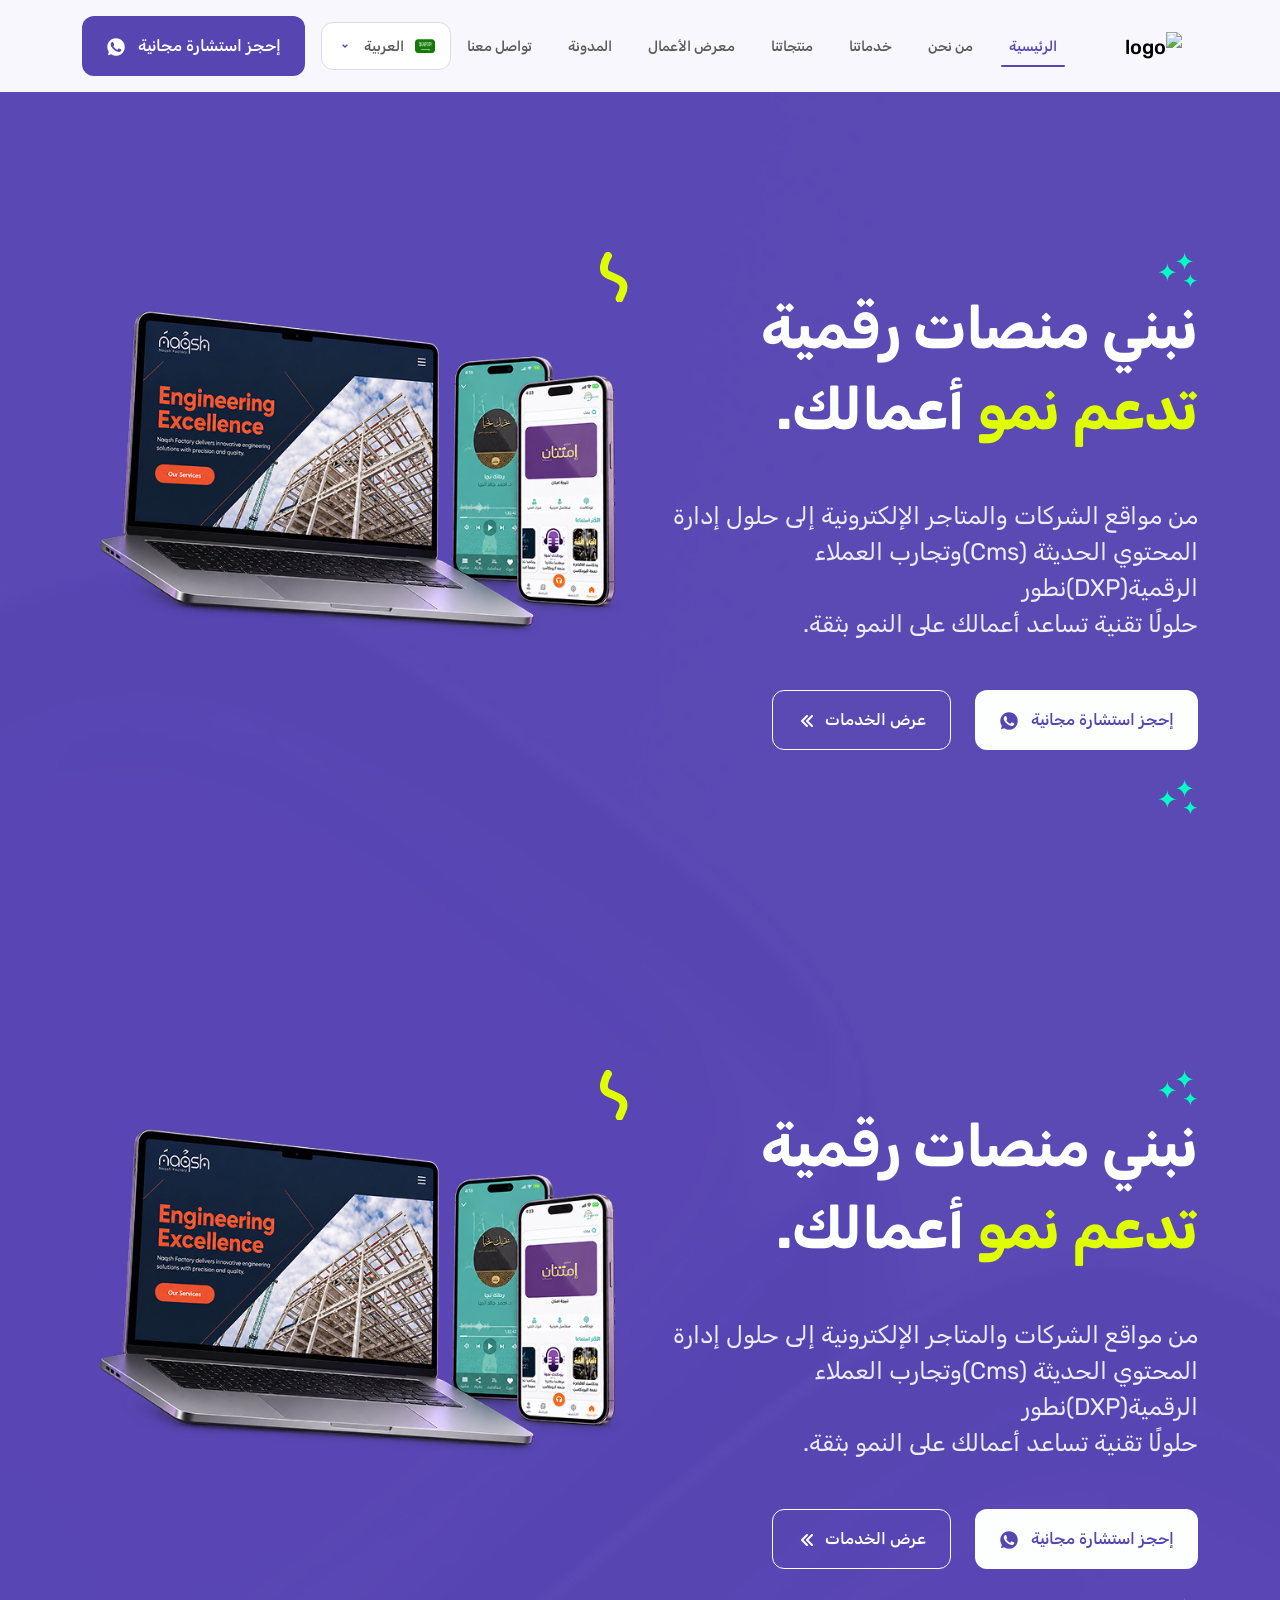
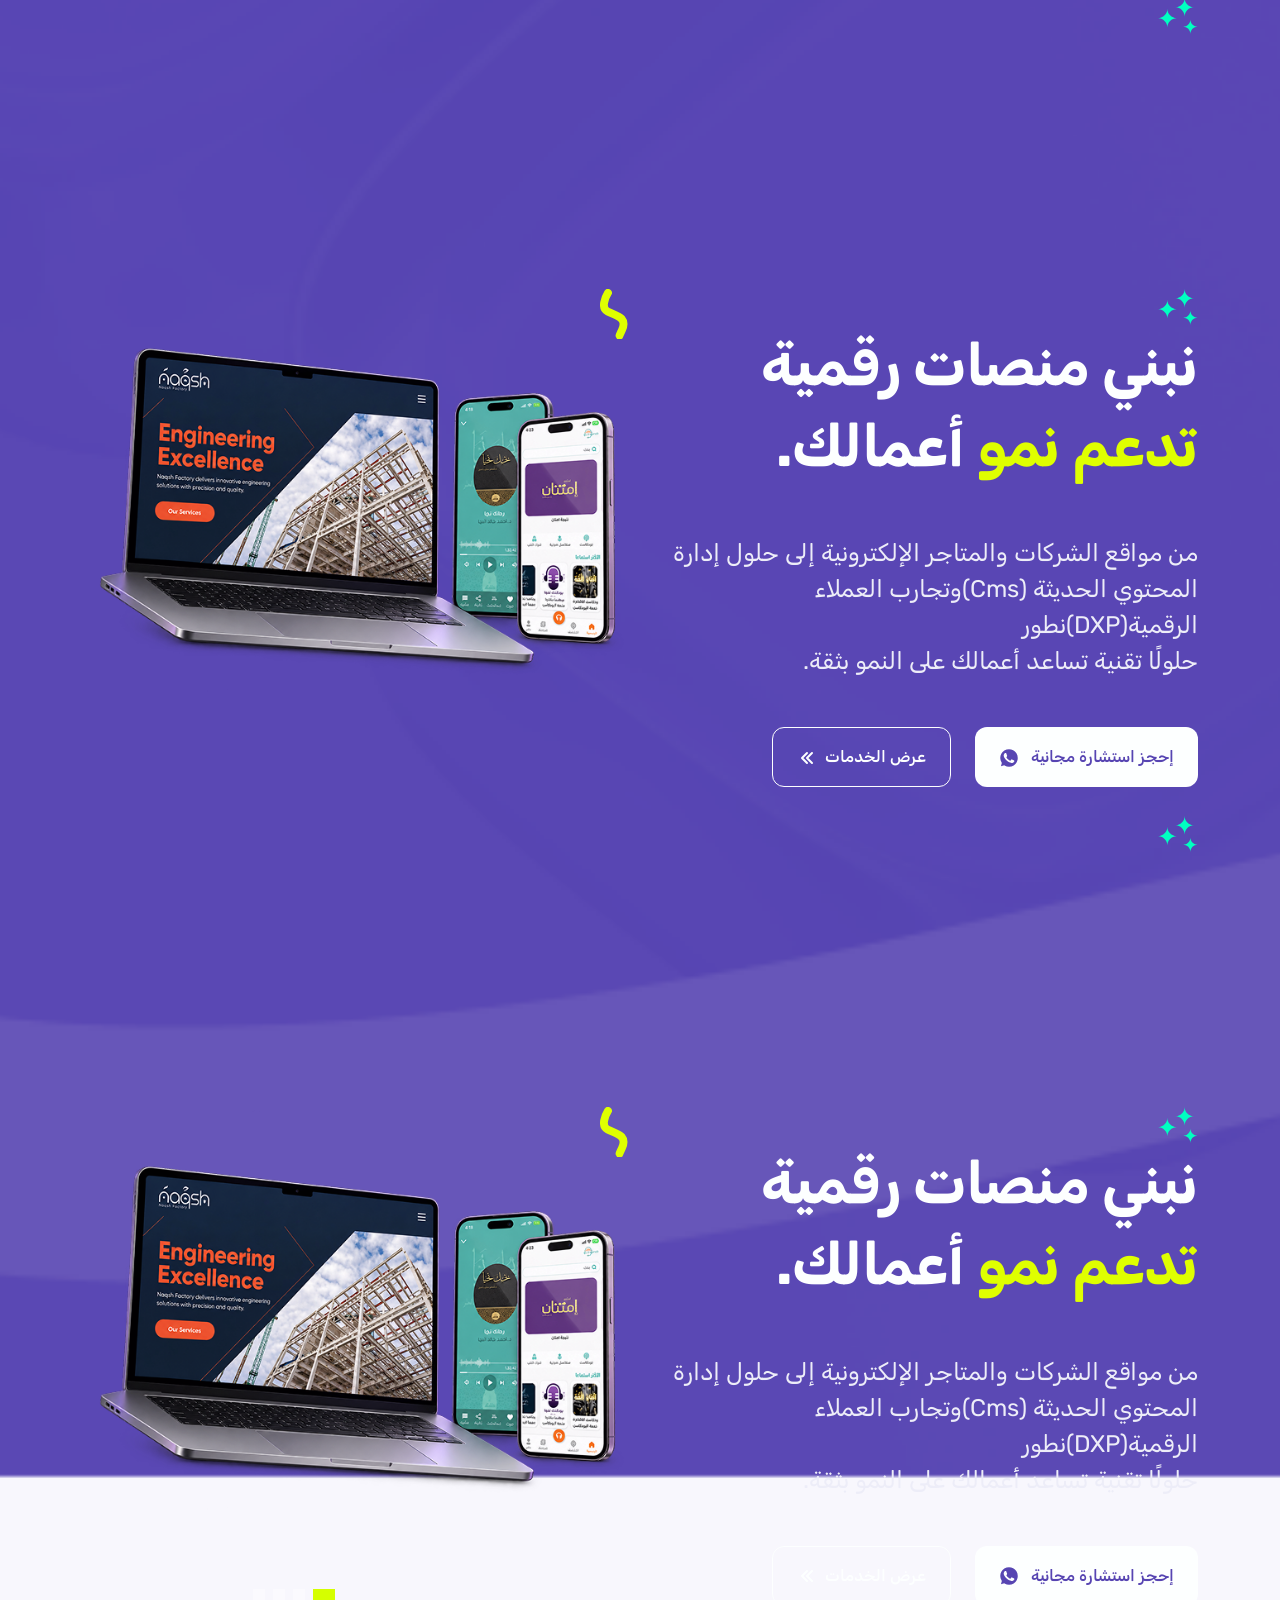
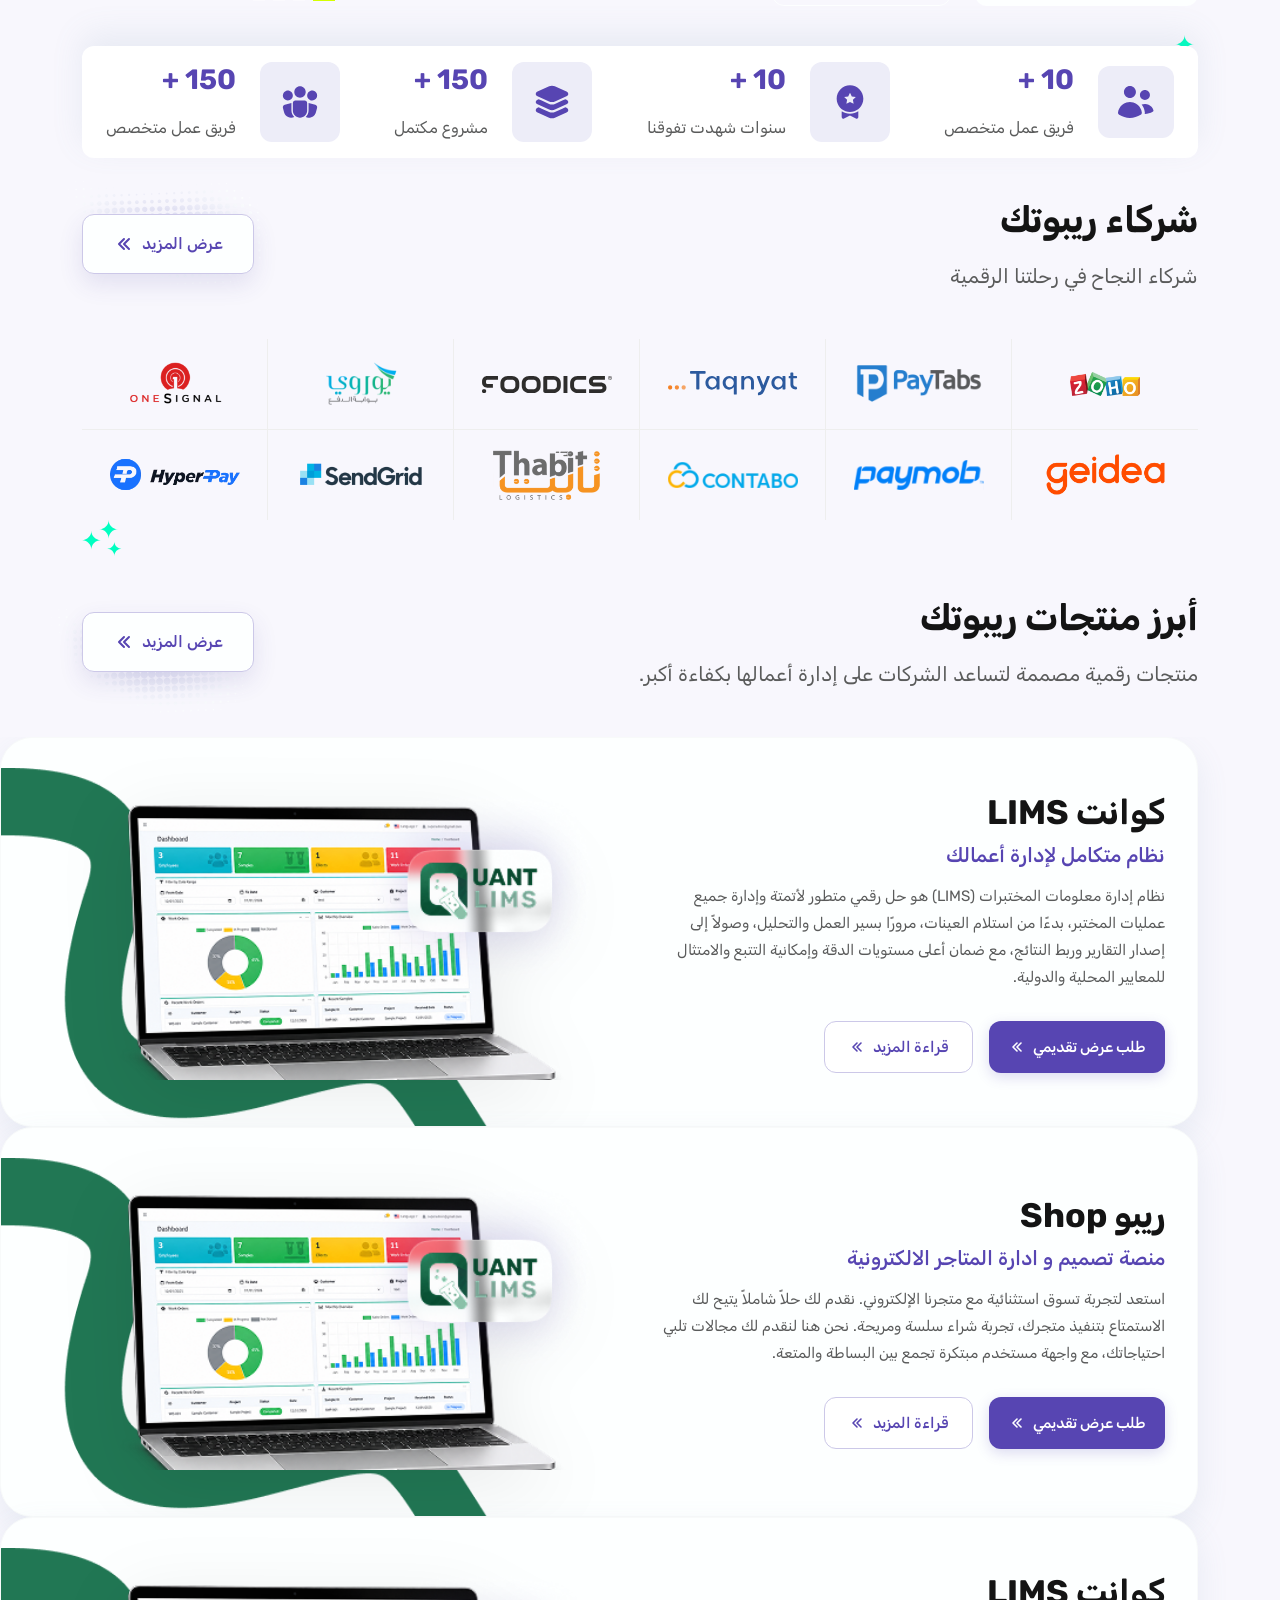
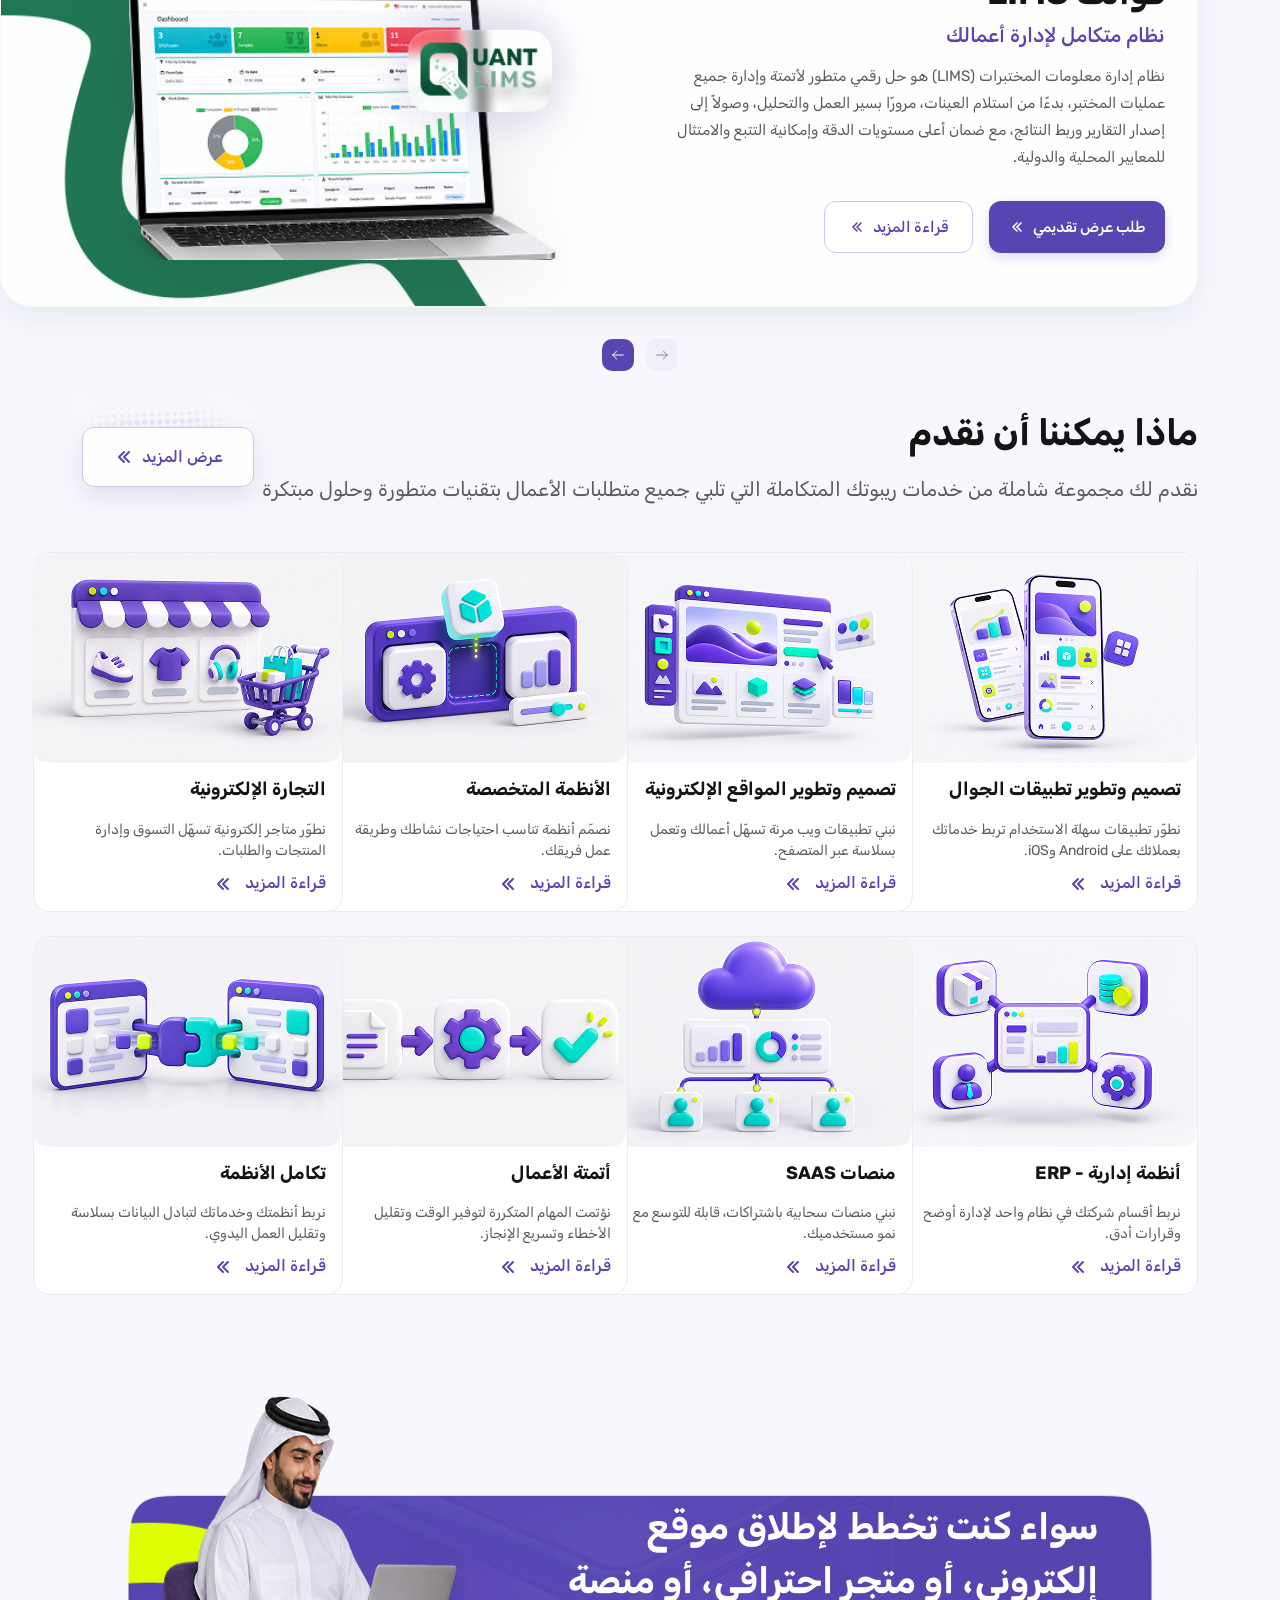
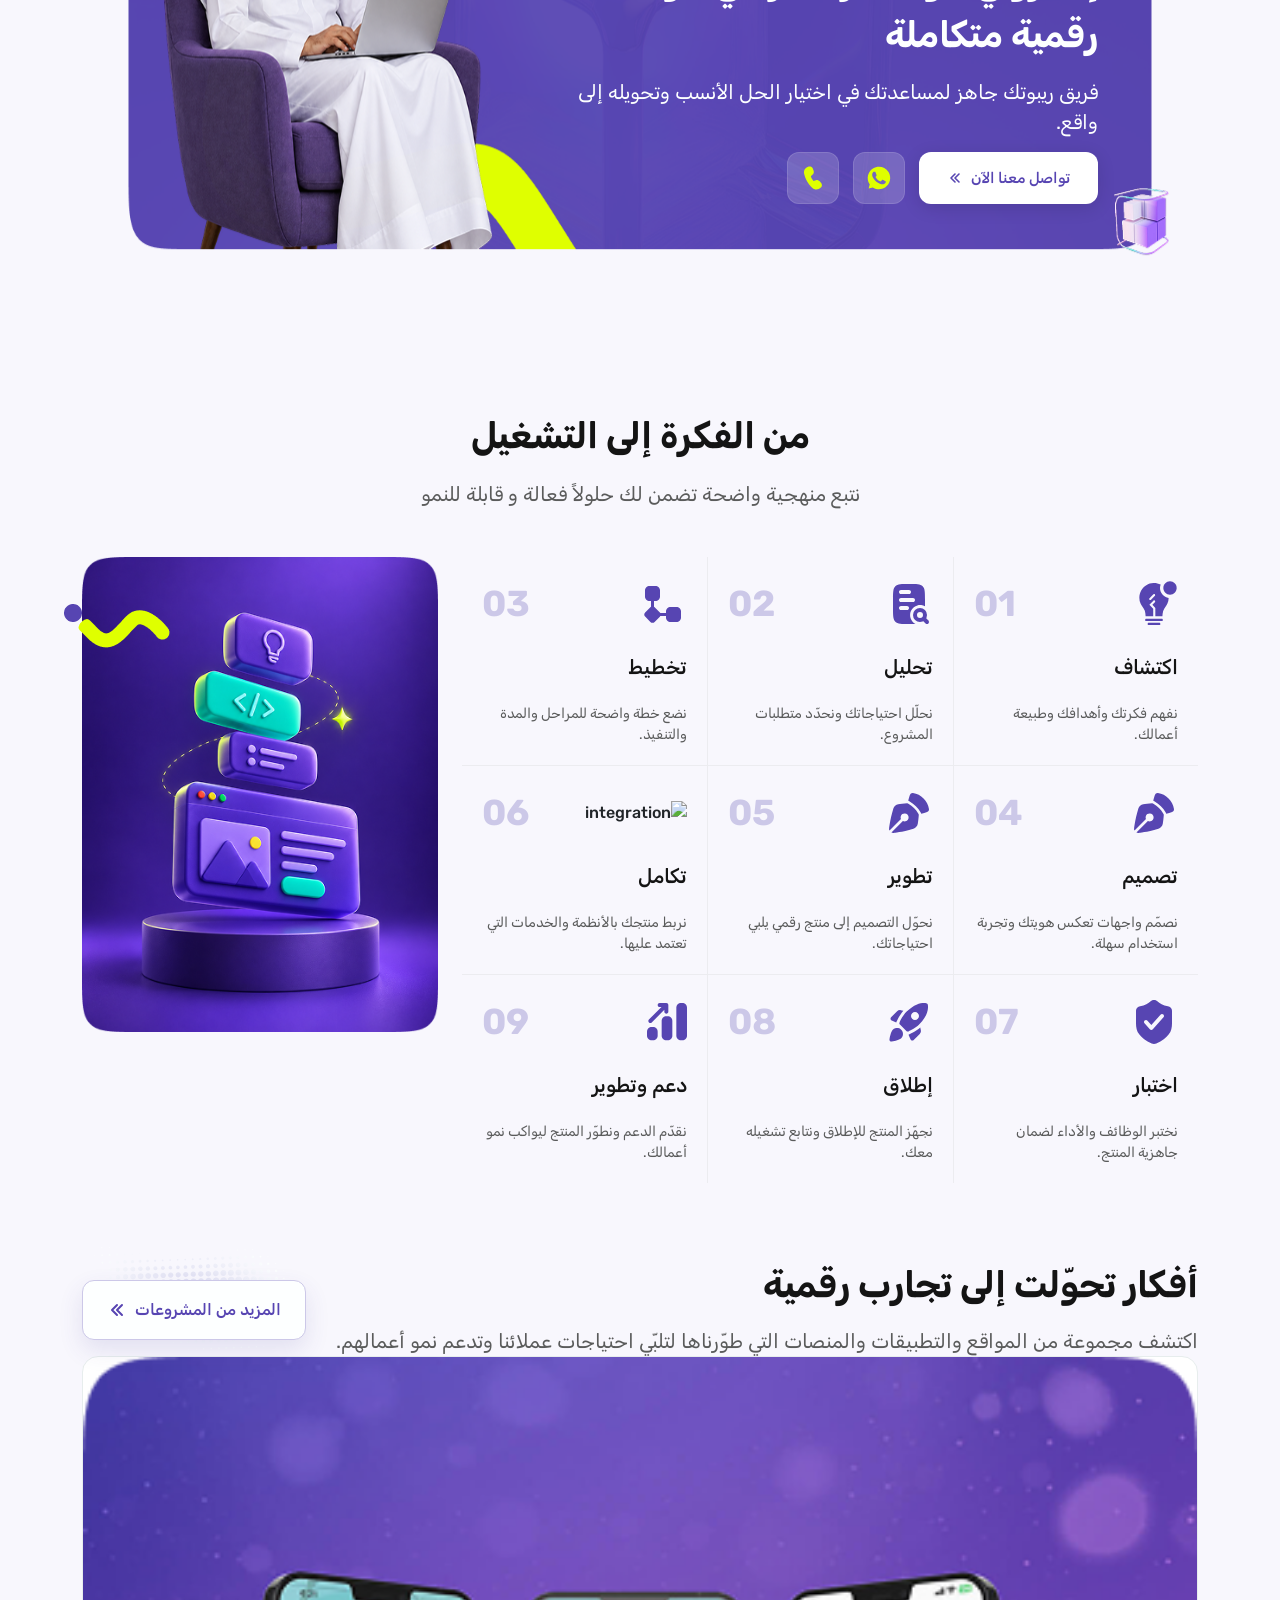
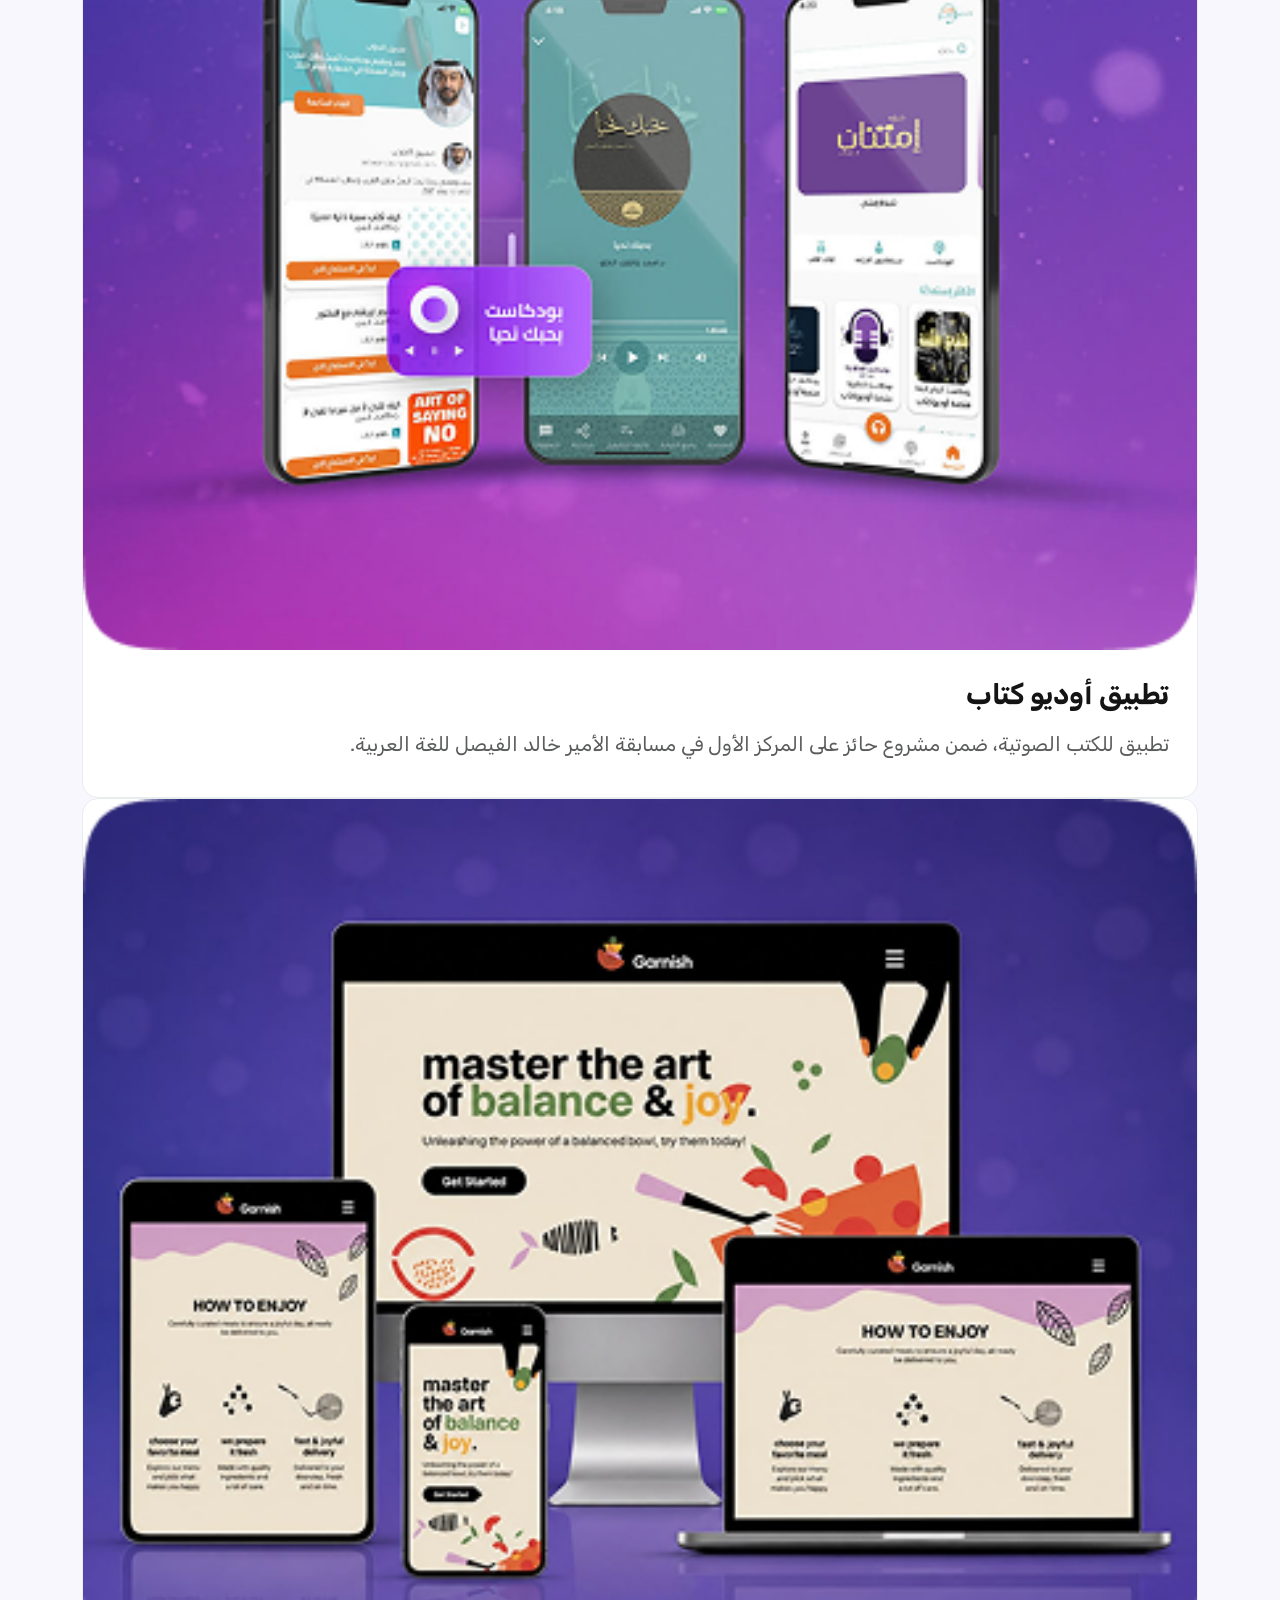
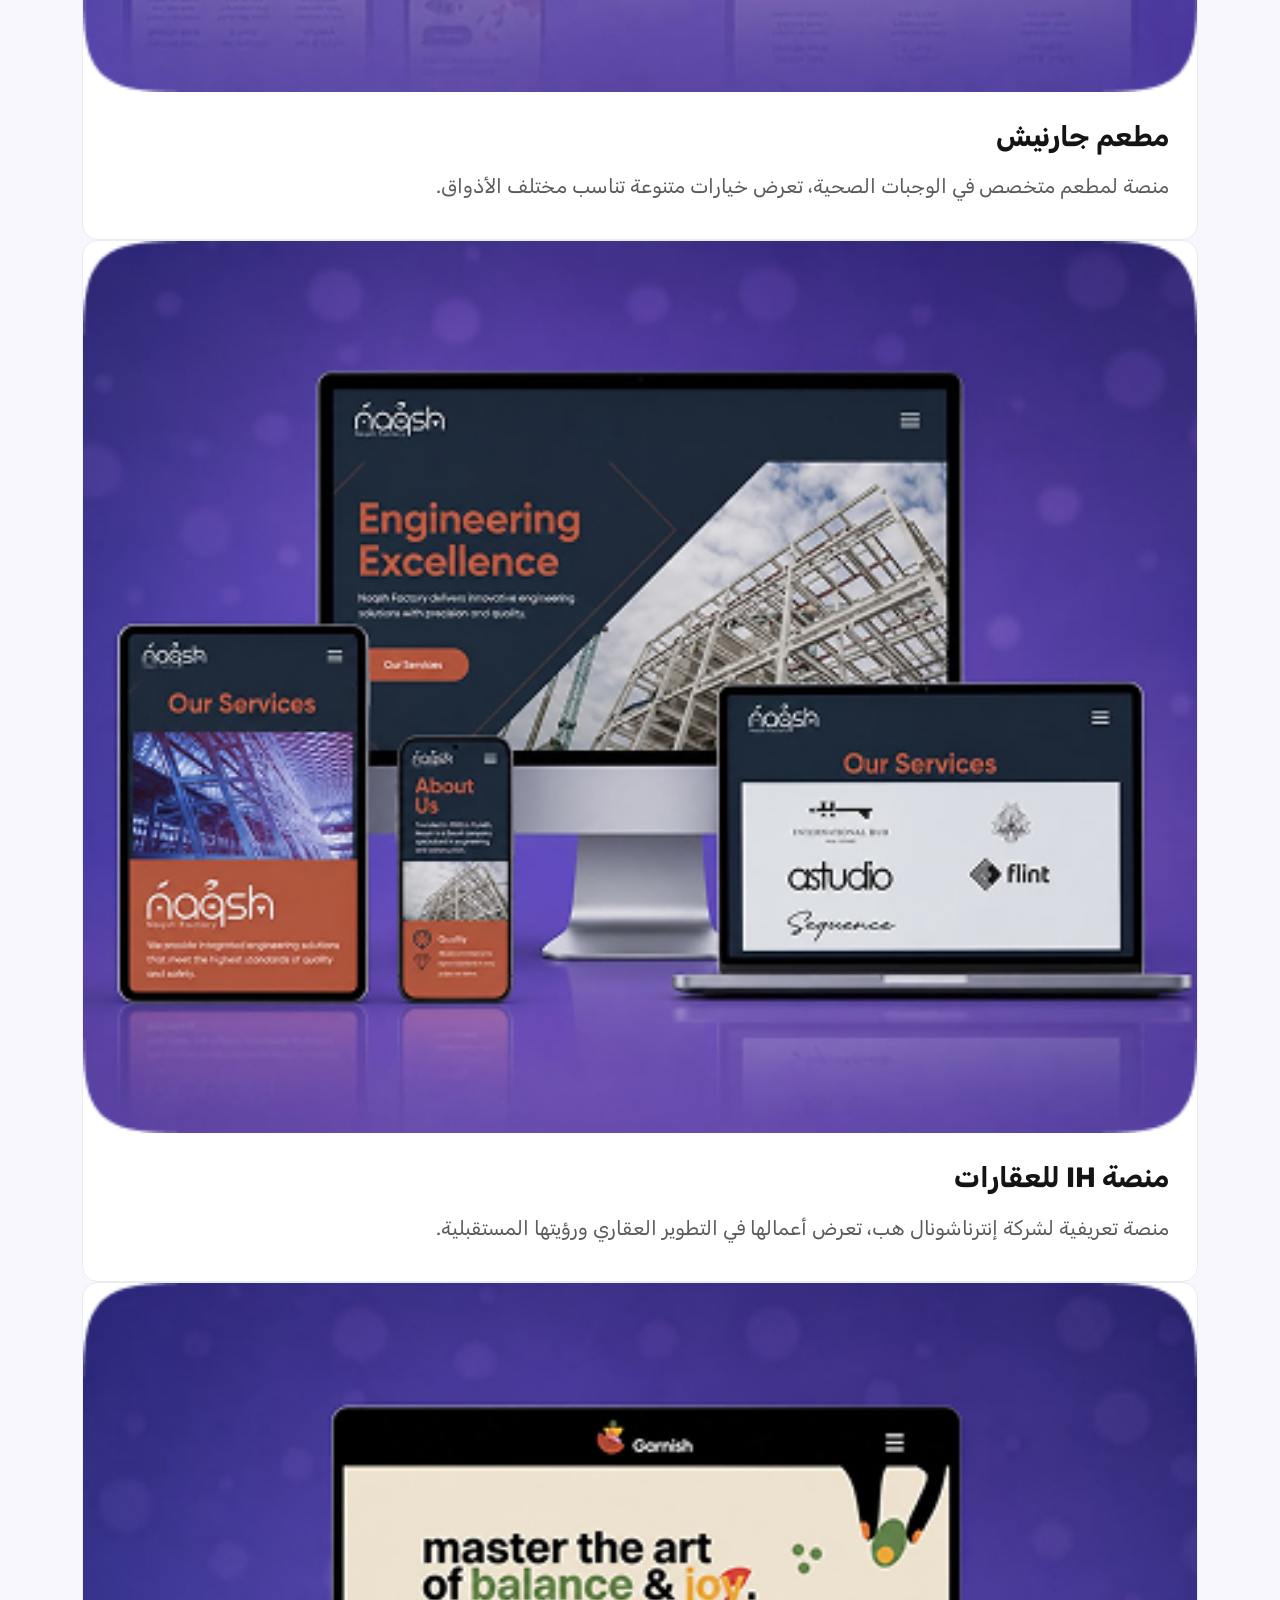
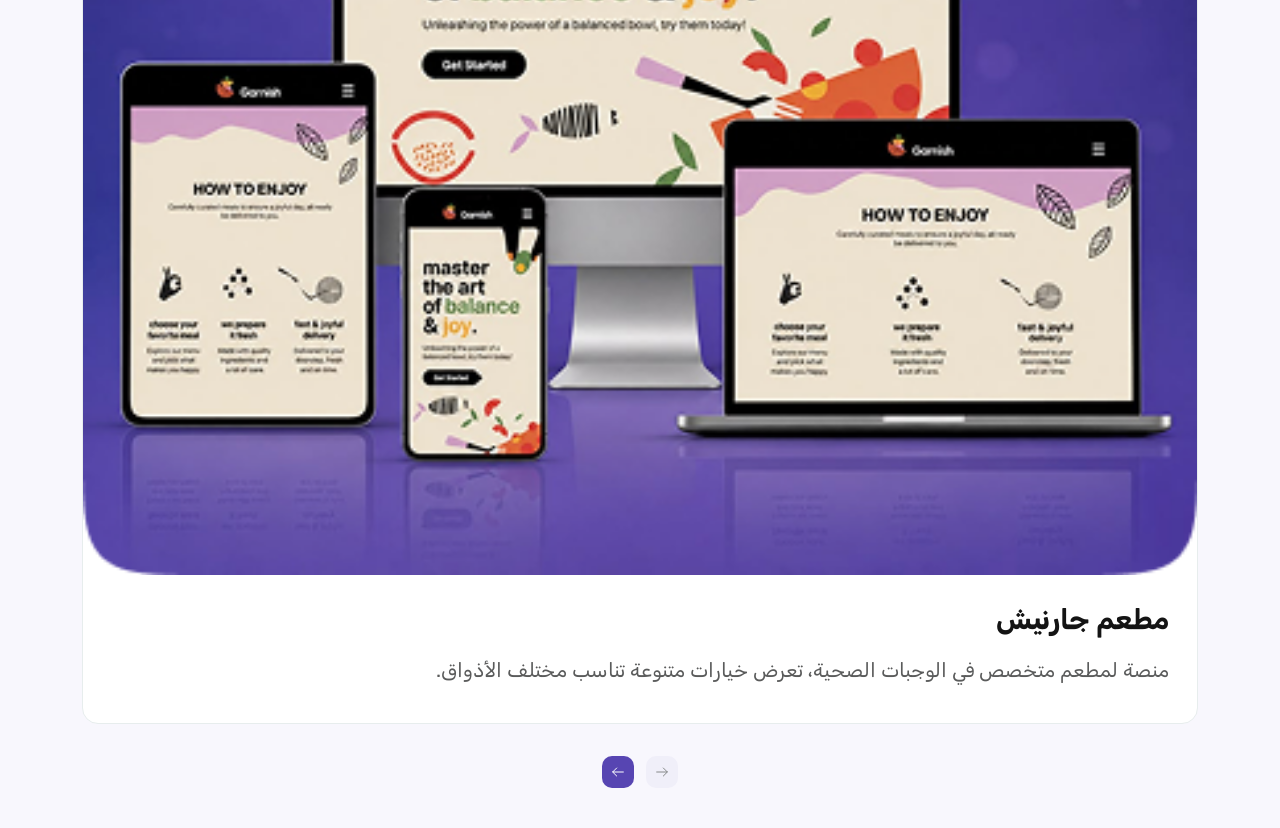
==== index.html @ 35cc84d9 "repo" ====
<!DOCTYPE html>
<html lang="ar">

<head>
    <meta charset="UTF-8">
    <meta name="viewport" content="width=device-width, initial-scale=1.0">
    <link rel="stylesheet" href="css/lib/bootstrap/bootstrap.min.css" />
    <link rel="stylesheet" href="css/lib/owl-carousel/owl.carousel.min.css" />
    <link rel="stylesheet" href="css/lib/owl-carousel/owl.theme.default.min.css" />

    <link rel="stylesheet" href="css/lib/swiper/swiper-bundle.min.css">
    <!-- <link rel="icon" href="img/logo/logo.svg" type="image/x-icon"> -->
    <link rel="stylesheet" href="https://cdnjs.cloudflare.com/ajax/libs/font-awesome/6.5.2/css/all.min.css">
    <link rel="stylesheet" href="css/style.css">
    <title>Repoteq</title>
</head>

<body>
    <!--nav-->
    <nav class="uper-nav navbar navbar-expand-lg py-3" id="upNav">
        <div class="container">
            <a class="navbar-brand" href="#">
                <img src="img/logo/logo1.svg" alt="logo" class="pl-40">
            </a>
            <button class="navbar-toggler" type="button" data-bs-toggle="collapse"
                data-bs-target="#navbarSupportedContent" aria-controls="navbarSupportedContent" aria-expanded="false"
                aria-label="Toggle navigation">
                <span class="navbar-toggler-icon"></span>
            </button>
            <div class="collapse navbar-collapse" id="navbarSupportedContent">
                <ul class="navbar-nav me-auto mb-2 mb-lg-0">
                    <li class="nav-item">
                        <a class="nav-link active fw-medium fs-14 text-secound" aria-current="page"
                            href="#">الرئيسية</a>
                    </li>
                    <li class="nav-item">
                        <a class="nav-link fw-medium fs-14 text-secound" href="#">من نحن</a>
                    </li>
                    <li class="nav-item">
                        <a class="nav-link fw-medium fs-14 text-secound" href="#">خدماتنا</a>
                    </li>
                    <li class="nav-item">
                        <a class="nav-link fw-medium fs-14 text-secound" href="#">منتجاتنا</a>
                    </li>
                    <li class="nav-item">
                        <a class="nav-link fw-medium fs-14 text-secound" href="#">معرض الأعمال</a>
                    </li>
                    <li class="nav-item">
                        <a class="nav-link fw-medium fs-14 text-secound" href="#">المدونة</a>
                    </li>
                    <li class="nav-item">
                        <a class="nav-link fw-medium fs-14 text-secound" href="#">تواصل معنا</a>
                    </li>
                </ul>
                <div class="d-flex g-16 align-items-center">
                    <div class="dropdown language-dropdown hover-primary ">
                        <button class="btn language-btn dropdown-toggle" type="button" data-bs-toggle="dropdown"
                            aria-expanded="false">
                            <img src="img/icon/flag-saudi-arabia.svg" alt="Saudi Arabia" class="language-flag">
                            <span>العربية</span>
                            <img src="img/icon/arrow-drop.svg" alt="Arrow Down" class="language-arrow text-primary">
                        </button>
                        <ul class="dropdown-menu language-menu">
                            <li>
                                <a class="dropdown-item active" href="#">
                                    <img src="img/icon/flag-saudi-arabia.svg" alt="Saudi Arabia" class="language-flag">
                                    العربية
                                </a>
                            </li>
                            <li>
                                <a class="dropdown-item" href="#">
                                    <img src="https://flagcdn.com/w40/gb.png" alt="">
                                    English
                                </a>
                            </li>
                        </ul>
                    </div>
                    <button class="bg-primary text-white py-2 px-4 rounded-12 border-0 h-60" type="submit">إحجز استشارة
                        مجانية <img src="img/icon/formkit_whatsapp.svg" alt="formkit_whatsapp" class="ms-2"></button>
                </div>
            </div>
        </div>
    </nav>
    <!--nav-->
    <!--swiper-->
    <div class="hero">
        <div class="container">
            <swiper-container class="mySwiper" loop="true" autoplay="true" autoplay-delay="3000"
                autoplay-disable-on-interaction="false" speed="800">
                <swiper-slide>
                    <div class="row p-block-160">
                        <div class="col-md-6">
                            <div class="content">
                                <img src="img/icon/stars.svg" alt="star">
                                <h2 class="text-white fs-58 fw-bold lh-140">نبني منصات رقمية <span
                                        class="text-yellow">تدعم
                                        نمو</span>
                                    أعمالك.</h2>
                                <p class="text-purple fs-24 fw-regular lh-150 p-block-48">
                                    من مواقع الشركات والمتاجر الإلكترونية إلى حلول إدارة<br>
                                    المحتوي الحديثة (Cms)وتجارب العملاء الرقمية(DXP)نطور<br>
                                    حلولًا تقنية تساعد أعمالك على النمو بثقة.
                                </p>
                                <div class="d-flex g-24 align-items-center">
                                    <button class="bg-white text-primary py-2 px-4 rounded-12 border-0 h-60"
                                        type="submit">إحجز
                                        استشارة
                                        مجانية <img src="img/icon/whatsapp-blue.svg" alt="formkit_whatsapp"
                                            class="ms-2"></button>
                                    <button class="text-white bg-none py-2 px-4 rounded-12 border-light h-60"
                                        type="submit">عرض
                                        الخدمات<img src="img/icon/double-up.svg" alt="formkit_whatsapp"
                                            class="ms-2"></button>
                                </div>
                                <img src="img/icon/stars.svg" alt="star" class="start-end">
                            </div>
                        </div>
                        <div class="col-md-6">
                            <div class="hero-img">
                                <img src="img/icon/Vector.svg" alt="hero-img" class="hero-vector">
                                <img src="img/landing/naqsh.png" alt="hero-img" class="w-100">
                            </div>
                        </div>
                    </div>
                </swiper-slide>

                <swiper-slide>
                    <div class="row p-block-160">
                        <div class="col-md-6">
                            <div class="content">
                                <img src="img/icon/stars.svg" alt="star">
                                <h2 class="text-white fs-58 fw-bold lh-140">نبني منصات رقمية <span
                                        class="text-yellow">تدعم
                                        نمو</span>
                                    أعمالك.</h2>
                                <p class="text-purple fs-24 fw-regular lh-150 p-block-48">
                                    من مواقع الشركات والمتاجر الإلكترونية إلى حلول إدارة<br>
                                    المحتوي الحديثة (Cms)وتجارب العملاء الرقمية(DXP)نطور<br>
                                    حلولًا تقنية تساعد أعمالك على النمو بثقة.
                                </p>
                                <div class="d-flex g-24 align-items-center">
                                    <button class="bg-white text-primary py-2 px-4 rounded-12 border-0 h-60"
                                        type="submit">إحجز
                                        استشارة
                                        مجانية <img src="img/icon/whatsapp-blue.svg" alt="formkit_whatsapp"
                                            class="ms-2"></button>
                                    <button class="text-white bg-none py-2 px-4 rounded-12 border-light h-60"
                                        type="submit">عرض
                                        الخدمات<img src="img/icon/double-up.svg" alt="formkit_whatsapp"
                                            class="ms-2"></button>
                                </div>
                                <img src="img/icon/stars.svg" alt="star" class="start-end">
                            </div>
                        </div>
                        <div class="col-md-6">
                            <div class="hero-img">
                                <img src="img/icon/Vector.svg" alt="hero-img" class="hero-vector">
                                <img src="img/landing/naqsh.png" alt="hero-img" class="w-100">
                            </div>
                        </div>
                    </div>
                </swiper-slide>

                <swiper-slide>
                    <div class="row p-block-160">
                        <div class="col-md-6">
                            <div class="content">
                                <img src="img/icon/stars.svg" alt="star">
                                <h2 class="text-white fs-58 fw-bold lh-140">نبني منصات رقمية <span
                                        class="text-yellow">تدعم
                                        نمو</span>
                                    أعمالك.</h2>
                                <p class="text-purple fs-24 fw-regular lh-150 p-block-48">
                                    من مواقع الشركات والمتاجر الإلكترونية إلى حلول إدارة<br>
                                    المحتوي الحديثة (Cms)وتجارب العملاء الرقمية(DXP)نطور<br>
                                    حلولًا تقنية تساعد أعمالك على النمو بثقة.
                                </p>
                                <div class="d-flex g-24 align-items-center">
                                    <button class="bg-white text-primary py-2 px-4 rounded-12 border-0 h-60"
                                        type="submit">إحجز
                                        استشارة
                                        مجانية <img src="img/icon/whatsapp-blue.svg" alt="formkit_whatsapp"
                                            class="ms-2"></button>
                                    <button class="text-white bg-none py-2 px-4 rounded-12 border-light h-60"
                                        type="submit">عرض
                                        الخدمات<img src="img/icon/double-up.svg" alt="formkit_whatsapp"
                                            class="ms-2"></button>
                                </div>
                                <img src="img/icon/stars.svg" alt="star" class="start-end">
                            </div>
                        </div>
                        <div class="col-md-6">
                            <div class="hero-img">
                                <img src="img/icon/Vector.svg" alt="hero-img" class="hero-vector">
                                <img src="img/landing/naqsh.png" alt="hero-img" class="w-100">
                            </div>
                        </div>
                    </div>
                </swiper-slide>

                <swiper-slide>
                    <div class="row p-block-160">
                        <div class="col-md-6">
                            <div class="content">
                                <img src="img/icon/stars.svg" alt="star">
                                <h2 class="text-white fs-58 fw-bold lh-140">نبني منصات رقمية <span
                                        class="text-yellow">تدعم
                                        نمو</span>
                                    أعمالك.</h2>
                                <p class="text-purple fs-24 fw-regular lh-150 p-block-48">
                                    من مواقع الشركات والمتاجر الإلكترونية إلى حلول إدارة<br>
                                    المحتوي الحديثة (Cms)وتجارب العملاء الرقمية(DXP)نطور<br>
                                    حلولًا تقنية تساعد أعمالك على النمو بثقة.
                                </p>
                                <div class="d-flex g-24 align-items-center">
                                    <button class="bg-white text-primary py-2 px-4 rounded-12 border-0 h-60"
                                        type="submit">إحجز
                                        استشارة
                                        مجانية <img src="img/icon/whatsapp-blue.svg" alt="formkit_whatsapp"
                                            class="ms-2"></button>
                                    <button class="text-white bg-none py-2 px-4 rounded-12 border-light h-60"
                                        type="submit">عرض
                                        الخدمات<img src="img/icon/double-up.svg" alt="formkit_whatsapp"
                                            class="ms-2"></button>
                                </div>
                                <img src="img/icon/stars.svg" alt="star" class="start-end">
                            </div>
                        </div>
                        <div class="col-md-6">
                            <div class="hero-img">
                                <img src="img/icon/Vector.svg" alt="hero-img" class="hero-vector">
                                <img src="img/landing/naqsh.png" alt="hero-img" class="w-100">
                            </div>
                        </div>
                    </div>
                </swiper-slide>


            </swiper-container>

            <!-- Single global pagination — synced via JS -->
            <div class="hero-pagination" id="heroPagination">
                <span class="hero-dot active" data-index="0"></span>
                <span class="hero-dot" data-index="1"></span>
                <span class="hero-dot" data-index="2"></span>
                <span class="hero-dot" data-index="3"></span>
            </div>

        </div>
    </div>
    <!--swiper-->
    <!--Work-->
    <div class="container">
        <div class="work d-flex align-items-center justify-content-between">
            <div class="d-flex g-24 align-items-center">
                <div class="image bg-purple d-flex text-aliggn-center justify-content-center rounded-12 p-20">
                    <img src="img/icon/user.svg" alt="user">
                </div>
                <div class="stats-card d-flex flex-column g-20">
                    <h2 class="fs-28 fw-bold text-primary">10 +</h2>
                    <p class="fs-16 fw-regular text-secound">فريق عمل متخصص</p>
                </div>
            </div>

            <div class="stats-card d-flex g-24 align-items-center">
                <div class="image bg-purple d-flex text-aliggn-center justify-content-center rounded-12 p-20">
                    <img src="img/icon/trophie.svg" alt="trophie">
                </div>
                <div class="d-flex flex-column g-20">
                    <h2 class="fs-28 fw-bold text-primary">10 +</h2>
                    <p class="fs-16 fw-regular text-secound">سنوات شهدت تفوقنا</p>
                </div>
            </div>

            <div class="stats-card d-flex g-24 align-items-center">
                <div class="image bg-purple d-flex text-aliggn-center justify-content-center rounded-12 p-20">
                    <img src="img/icon/projects.svg" alt="project">
                </div>
                <div class="d-flex flex-column g-20">
                    <h2 class="fs-28 fw-bold text-primary">150 +</h2>
                    <p class="fs-16 fw-regular text-secound">مشروع مكتمل</p>
                </div>
            </div>

            <div class="stats-card d-flex g-24 align-items-center">
                <div class="image bg-purple d-flex text-aliggn-center justify-content-center rounded-12 p-20">
                    <img src="img/icon/users.svg" alt="project">
                </div>
                <div class="d-flex flex-column g-20">
                    <h2 class="fs-28 fw-bold text-primary">150 +</h2>
                    <p class="fs-16 fw-regular text-secound">فريق عمل متخصص</p>
                </div>
            </div>
        </div>
    </div>
    <!--Work-->
    <!--partners-->
    <div class="partners p-block-80">
        <div class="container">
            <div class="d-flex align-items-center justify-content-between">
                <div class="d-flex flex-column g-20">
                    <h2 class="fw-bold fs-36 text-black"> شركاء ريبوتك</h2>
                    <p class="fw-regular fs-20 text-secound"> شركاء النجاح في رحلتنا الرقمية</p>
                </div>
                <div class="show d-flex flex-column align-items-center">
                    <img src="img/icon/show.svg" alt="" class="show-bg">
                    <button class="show-btn text-primary bg-white py-2 px-4 rounded-12 border-blue h-60" type="submit">
                        عرض المزيد
                        <img src="img/icon/double-up-blue.svg" alt="" class="ms-2">
                    </button>
                </div>
            </div>
            <section class="partners-section pt-48">
                <div class="partners-grid">

                    <div class="partner-item ">
                        <a href="#">
                            <img src="img/partners/zoho.svg" alt="zoho">
                        </a>
                    </div>

                    <div class="partner-item">
                        <a href="#">
                            <img src="img/partners/paytaps.svg" alt="paytabs">
                        </a>
                    </div>

                    <div class="partner-item">
                        <a href="#">
                            <img src="img/partners/taqnyat.svg" alt="taqnyat">
                        </a>
                    </div>

                    <div class="partner-item">
                        <a href="#">
                            <img src="img/partners/foodics.svg" alt="foodics">
                        </a>
                    </div>

                    <div class="partner-item">
                        <a href="#">
                            <img src="img/partners/urway.svg" alt="urway">
                        </a>
                    </div>
                    <div class="partner-item">
                        <a href="#">
                            <img src="img/partners/oneSignal.svg" alt="oneSignal">
                        </a>
                    </div>
                    <div class="partner-item">
                        <a href="#">
                            <img src="img/partners/geidea.svg" alt="geidea">
                        </a>
                    </div>
                    <div class="partner-item">
                        <a href="#">
                            <img src="img/partners/paymob.svg" alt="paymob">
                        </a>
                    </div>
                    <div class="partner-item">
                        <a href="#">
                            <img src="img/partners/contabo.svg" alt="contabo">
                        </a>
                    </div>
                    <div class="partner-item">
                        <a href="#">
                            <img src="img/partners/thabit.svg" alt="thabit">
                        </a>
                    </div>
                    <div class="partner-item">
                        <a href="#">
                            <img src="img/partners/sendgrid.svg" alt="sendgrid">
                        </a>
                    </div>
                    <div class="partner-item">
                        <a href="#">
                            <img src="img/partners/hyperpay.svg" alt="hyperpay">
                        </a>
                    </div>

                </div>
            </section>
            <div class="stars d-flex justify-content-end">
                <img src="img/icon/stars.svg" alt="stars">
            </div>
        </div>
    </div>
    <!--partners-->
    <!--products-->
    <div class="product pb-48">
        <div class="container">
            <div class="d-flex align-items-center justify-content-between">
                <div class="d-flex flex-column g-20">
                    <h2 class="fw-bold fs-36 text-black">أبرز منتجات ريبوتك</h2>
                    <p class="fw-regular fs-20 text-secound"> منتجات رقمية مصممة لتساعد الشركات على إدارة أعمالها بكفاءة
                        أكبر.</p>
                </div>
                <div class="show d-flex flex-column align-items-center">
                    <img src="img/icon/show.svg" alt="" class="show-img">
                    <button class="show-btn text-primary bg-white py-2 px-4 rounded-12 border-blue h-60" type="submit">
                        عرض المزيد
                        <img src="img/icon/double-up-blue.svg" alt="" class="ms-2">
                    </button>
                </div>
            </div>
        </div>
       </div>
       <!-- Product Slider Wrapper: Container on right only, full bleed to the left edge -->
       <div class="product-slider-wrapper">
        <swiper-container id="productSwiper" class="productSwiper" slides-per-view="1.25" space-between="24" loop="true" autoplay="true" speed="800">
            <!-- Slide 1: كوانت LIMS -->
            <swiper-slide>
                <div class="product-slide-card">
                    <!-- Background Wave Graphic -->
                    <img src="img/landing/quant-bg.png" alt="" class="product-wave-bg" aria-hidden="true">
                    
                    <div class="row align-items-center position-relative w-100 g-4 g-lg-5" style="z-index: 2;">
                        <!-- Text Column (Right side in RTL) -->
                        <div class="col-lg-6 col-md-6">
                            <div class="product-content">
                                <h3 class="product-title">كوانت LIMS</h3>
                                <h4 class="product-subtitle">نظام متكامل لإدارة أعمالك</h4>
                                <p class="product-desc">
                                    نظام إدارة معلومات المختبرات (LIMS) هو حل رقمي متطور لأتمتة وإدارة جميع عمليات المختبر، بدءًا من استلام العينات، مرورًا بسير العمل والتحليل، وصولاً إلى إصدار التقارير وربط النتائج، مع ضمان أعلى مستويات الدقة وإمكانية التتبع والامتثال للمعايير المحلية والدولية.
                                </p>
                                <div class="product-actions">
                                    <button class="btn btn-product-primary" type="button">
                                        <span>طلب عرض تقديمي</span>
                                        <img src="img/icon/double-up.svg" alt="" class="btn-arrow-icon">
                                    </button>
                                    <button class="btn btn-product-secondary" type="button">
                                        <span>قراءة المزيد</span>
                                        <img src="img/icon/double-up-blue.svg" alt="" class="btn-arrow-icon">
                                    </button>
                                </div>
                            </div>
                        </div>

                        <!-- Media Column (Left side in RTL) -->
                        <div class="col-lg-6 col-md-6">
                            <div class="product-media">
                                <img src="img/landing/quant.png" alt="كوانت LIMS" class="product-laptop-img img-fluid">
                            </div>
                        </div>
                    </div>
                </div>
            </swiper-slide>

            <!-- Slide 2: ريبو Shop (from user design) -->
            <swiper-slide>
                <div class="product-slide-card">
                    <!-- Background Wave Graphic -->
                    <img src="img/landing/quant-bg.png" alt="" class="product-wave-bg" aria-hidden="true">
                    
                    <div class="row align-items-center position-relative w-100 g-4 g-lg-5" style="z-index: 2;">
                        <!-- Text Column (Right side in RTL) -->
                        <div class="col-lg-6 col-md-6">
                            <div class="product-content">
                                <h3 class="product-title">ريبو Shop</h3>
                                <h4 class="product-subtitle">منصة تصميم و ادارة المتاجر الالكترونية</h4>
                                <p class="product-desc">
                                    استعد لتجربة تسوق استثنائية مع متجرنا الإلكتروني. نقدم لك حلاً شاملاً يتيح لك الاستمتاع بتنفيذ متجرك، تجربة شراء سلسة ومريحة. نحن هنا لنقدم لك مجالات تلبي احتياجاتك، مع واجهة مستخدم مبتكرة تجمع بين البساطة والمتعة.
                                </p>
                                <div class="product-actions">
                                    <button class="btn btn-product-primary" type="button">
                                        <span>طلب عرض تقديمي</span>
                                        <img src="img/icon/double-up.svg" alt="" class="btn-arrow-icon">
                                    </button>
                                    <button class="btn btn-product-secondary" type="button">
                                        <span>قراءة المزيد</span>
                                        <img src="img/icon/double-up-blue.svg" alt="" class="btn-arrow-icon">
                                    </button>
                                </div>
                            </div>
                        </div>

                        <!-- Media Column (Left side in RTL) -->
                        <div class="col-lg-6 col-md-6">
                            <div class="product-media">
                                <img src="img/landing/quant.png" alt="ريبو Shop" class="product-laptop-img img-fluid">
                            </div>
                        </div>
                    </div>
                </div>
            </swiper-slide>

            <!-- Slide 3 -->
            <swiper-slide>
                <div class="product-slide-card">
                    <!-- Background Wave Graphic -->
                    <img src="img/landing/quant-bg.png" alt="" class="product-wave-bg" aria-hidden="true">
                    
                    <div class="row align-items-center position-relative w-100 g-4 g-lg-5" style="z-index: 2;">
                        <!-- Text Column (Right side in RTL) -->
                        <div class="col-lg-6 col-md-6">
                            <div class="product-content">
                                <h3 class="product-title">كوانت LIMS</h3>
                                <h4 class="product-subtitle">نظام متكامل لإدارة أعمالك</h4>
                                <p class="product-desc">
                                    نظام إدارة معلومات المختبرات (LIMS) هو حل رقمي متطور لأتمتة وإدارة جميع عمليات المختبر، بدءًا من استلام العينات، مرورًا بسير العمل والتحليل، وصولاً إلى إصدار التقارير وربط النتائج، مع ضمان أعلى مستويات الدقة وإمكانية التتبع والامتثال للمعايير المحلية والدولية.
                                </p>
                                <div class="product-actions">
                                    <button class="btn btn-product-primary" type="button">
                                        <span>طلب عرض تقديمي</span>
                                        <img src="img/icon/double-up.svg" alt="" class="btn-arrow-icon">
                                    </button>
                                    <button class="btn btn-product-secondary" type="button">
                                        <span>قراءة المزيد</span>
                                        <img src="img/icon/double-up-blue.svg" alt="" class="btn-arrow-icon">
                                    </button>
                                </div>
                            </div>
                        </div>

                        <!-- Media Column (Left side in RTL) -->
                        <div class="col-lg-6 col-md-6">
                            <div class="product-media">
                                <img src="img/landing/quant.png" alt="كوانت LIMS" class="product-laptop-img img-fluid">
                            </div>
                        </div>
                    </div>
                </div>
            </swiper-slide>
        </swiper-container>

        <!-- Product Swiper Navigation Arrows (Matching design) -->
        <div class="container">
            <div class="product-swiper-nav">
                <button class="product-nav-btn product-nav-next" type="button" aria-label="السابق">
                    <img src="img/icon/arrow-right.svg" alt="Previous" class="nav-arrow-icon">
                </button>
                <button class="product-nav-btn product-nav-prev" type="button" aria-label="التالي">
                    <img src="img/icon/arrow-left.svg" alt="Next" class="nav-arrow-icon">
                </button>
            </div>
        </div>
       </div>
   <!--products-->
   <!--offer-->
   <div class="offer p-block-80">
    <div class="container">
        <div class="d-flex align-items-center justify-content-between">
            <div class="d-flex flex-column g-20">
                <h2 class="fw-bold fs-36 text-black">ماذا يمكننا أن نقدم</h2>
                <p class="fw-regular fs-20 text-secound">نقدم لك مجموعة شاملة من خدمات ريبوتك المتكاملة التي تلبي جميع متطلبات
                    الأعمال بتقنيات متطورة وحلول مبتكرة</p>
            </div>
            <div class="show d-flex flex-column align-items-center">
                <img src="img/icon/show.svg" alt="" class="show-bg">
                <button class="show-btn text-primary bg-white py-2 px-4 rounded-12 border-blue h-60" type="submit">
                    عرض المزيد
                    <img src="img/icon/double-up-blue.svg" alt="" class="ms-2">
                </button>
            </div>
        </div>
        <div class="row g-4 pt-48">
            <div class="col-lg-3 col-md-6 col-sm-6">
                <div class="card border-side rounded-16 h-100 w-310">
                    <img src="img/landing/design.png" class="card-img-top w-310 h-210" alt="design">
                    <div class="card-body">
                        <h5 class="card-title fs-18 fw-bold text-black">تصميم وتطوير تطبيقات الجوال</h5>
                        <p class="card-text fs-14 fw-regular text-secound p-block-10">نطوّر تطبيقات سهلة الاستخدام تربط خدماتك بعملائك على Android وiOS.</p>
                        <a href="#" class="text-primary fs-16 fw-medium">قراءة المزيد <img src="img/icon/double-up-blue.svg" alt="" class="ms-2"></a>
                    </div>
                </div>
            </div>
            <div class="col-lg-3 col-md-6 col-sm-6">
                <div class="card border-side rounded-16 h-100 w-310">
                    <img src="img/landing/websites.png" class="card-img-top w-310 h-210" alt="design">
                    <div class="card-body">
                        <h5 class="card-title fs-18 fw-bold text-black">تصميم وتطوير المواقع الإلكترونية</h5>
                        <p class="card-text fs-14 fw-regular text-secound p-block-10">نبني تطبيقات ويب مرنة تسهّل أعمالك وتعمل بسلاسة عبر المتصفح.</p>
                        <a href="#" class="text-primary fs-16 fw-medium">قراءة المزيد <img src="img/icon/double-up-blue.svg" alt="" class="ms-2"></a>
                    </div>
                </div>
            </div>

              <div class="col-lg-3 col-md-6 col-sm-6">
                <div class="card border-side rounded-16 h-100 w-310">
                    <img src="img/landing/systems.png" class="card-img-top w-310 h-210" alt="design">
                    <div class="card-body">
                        <h5 class="card-title fs-18 fw-bold text-black">الأنظمة المتخصصة</h5>
                        <p class="card-text fs-14 fw-regular text-secound p-block-10">نصمّم أنظمة تناسب احتياجات نشاطك وطريقة عمل فريقك.</p>
                        <a href="#" class="text-primary fs-16 fw-medium">قراءة المزيد <img src="img/icon/double-up-blue.svg" alt="" class="ms-2"></a>
                    </div>
                </div>
            </div>

             <div class="col-lg-3 col-md-6 col-sm-6">
                <div class="card border-side rounded-16 h-100 w-310">
                    <img src="img/landing/commerce.png" class="card-img-top w-310 h-210" alt="commerce">
                    <div class="card-body">
                        <h5 class="card-title fs-18 fw-bold text-black">التجارة الإلكترونية</h5>
                        <p class="card-text fs-14 fw-regular text-secound p-block-10">نطوّر متاجر إلكترونية تسهّل التسوق وإدارة المنتجات والطلبات.</p>
                        <a href="#" class="text-primary fs-16 fw-medium">قراءة المزيد <img src="img/icon/double-up-blue.svg" alt="" class="ms-2"></a>
                    </div>
                </div>
            </div>

             <div class="col-lg-3 col-md-6 col-sm-6">
                <div class="card border-side rounded-16 h-100 w-310">
                    <img src="img/landing/erp.png" class="card-img-top w-310 h-210" alt="erp">
                    <div class="card-body">
                        <h5 class="card-title fs-18 fw-bold text-black">أنظمة إدارية - ERP</h5>
                        <p class="card-text fs-14 fw-regular text-secound p-block-10">نربط أقسام شركتك في نظام واحد لإدارة أوضح وقرارات أدق.</p>
                        <a href="#" class="text-primary fs-16 fw-medium">قراءة المزيد <img src="img/icon/double-up-blue.svg" alt="" class="ms-2"></a>
                    </div>
                </div>
            </div>

             <div class="col-lg-3 col-md-6 col-sm-6">
                <div class="card border-side rounded-16 h-100 w-310">
                    <img src="img/landing/saas.png" class="card-img-top w-310 h-210" alt="erp">
                    <div class="card-body">
                        <h5 class="card-title fs-18 fw-bold text-black">منصات SAAS</h5>
                        <p class="card-text fs-14 fw-regular text-secound p-block-10">نبني منصات سحابية باشتراكات، قابلة للتوسع مع نمو مستخدميك.</p>
                        <a href="#" class="text-primary fs-16 fw-medium">قراءة المزيد <img src="img/icon/double-up-blue.svg" alt="" class="ms-2"></a>
                    </div>
                </div>
            </div>

             <div class="col-lg-3 col-md-6 col-sm-6">
                <div class="card border-side rounded-16 h-100 w-310">
                    <img src="img/landing/automation.png" class="card-img-top w-310 h-210" alt="automation">
                    <div class="card-body">
                        <h5 class="card-title fs-18 fw-bold text-black">أتمتة الأعمال</h5>
                        <p class="card-text fs-14 fw-regular text-secound p-block-10">نؤتمت المهام المتكررة لتوفير الوقت وتقليل الأخطاء وتسريع الإنجاز.</p>
                        <a href="#" class="text-primary fs-16 fw-medium">قراءة المزيد <img src="img/icon/double-up-blue.svg" alt="" class="ms-2"></a>
                    </div>
                </div>
            </div>

            <div class="col-lg-3 col-md-6 col-sm-6">
                <div class="card border-side rounded-16 h-100 w-310">
                    <img src="img/landing/integration.png" class="card-img-top w-310 h-210" alt="integration">
                    <div class="card-body">
                        <h5 class="card-title fs-18 fw-bold text-black">تكامل الأنظمة</h5>
                        <p class="card-text fs-14 fw-regular text-secound p-block-10">نربط أنظمتك وخدماتك لتبادل البيانات بسلاسة وتقليل العمل اليدوي.</p>
                        <a href="#" class="text-primary fs-16 fw-medium">قراءة المزيد <img src="img/icon/double-up-blue.svg" alt="" class="ms-2"></a>
                    </div>
                </div>
            </div>
        </div>
    </div>
   </div>
   <!--offer-->
    <!--planning-->
    <div class="planning p-block-80">
        <div class="container">
            <div class="planning-card">
                <div class="row align-items-center w-100 m-0">
                    <!-- Content Column (Right side in RTL) -->
                    <div class="col-lg-7 col-md-8 p-0">
                        <div class="planning-content">
                            <h2 class="fw-bold fs-36 text-white lh-150">
                                سواء كنت تخطط لإطلاق موقع إلكتروني، أو متجر احترافي، أو منصة رقمية متكاملة
                            </h2>
                            <p class="planning-desc p-block-15 fw-regular fs-20 text-white lh-150">
                                فريق ريبوتك جاهز لمساعدتك في اختيار الحل الأنسب وتحويله إلى واقع.
                            </p>
                            <div class="planning-actions d-flex align-items-center g-14 flex-wrap">
                                <a href="#" class="btn btn-planning-contact">
                                    <span>تواصل معنا الآن</span>
                                    <img src="img/icon/double-up-blue.svg" alt="" class="btn-arrow-icon">
                                </a>
                                <a href="#" class="btn-planning-icon" aria-label="WhatsApp">
                                   <img src="img/icon/whatsapp-yellow.svg" alt="whatsapp">
                                </a>
                                <a href="tel:" class="btn-planning-icon" aria-label="Phone">
                                    <img src="img/icon/phone-yellow.svg" alt="phone">
                                </a>
                            </div>
                        </div>
                    </div>
                </div>
            </div>
        </div>
    </div>
    <!--planning-->
    <!--idea-->
    <div class="idea p-block-80">
        <div class="container">
            <div class="text-center d-flex flex-column g-16">
                <h2 class="fw-bold fs-36 text-black lh-150">من الفكرة إلى التشغيل</h2>
                <p class="fw-regular fs-20 text-secound lh-150">نتبع منهجية واضحة تضمن لك حلولاً فعالة و قابلة للنمو</p>
            </div>
            <div class="row pt-48 ">
                <div class="col-md-8 col-12">
                    <div class="row g-0">
                        <div class="col-md-4">
                            <div class="step-card h-100">
                                <div class="step-top d-flex align-items-center justify-content-between">
                                    <img src="img/icon/lightbulb.svg" alt="lightbulb">
                                    <span class="step-number fs-36 fw-bold text-blue">01</span>
                                </div>
                                <div class="text pt-24 d-flex flex-column g-24">
                                    <h5 class="text-black fw-medium fs-20">اكتشاف</h5>
                                    <p class="text-secound fw-regular fs-14">نفهم فكرتك وأهدافك وطبيعة أعمالك.</p>
                                </div>
                              
                            </div>
                        </div>

                        <div class="col-md-4">
                            <div class="step-card h-100">
                                <div class="step-top d-flex align-items-center justify-content-between">
                                    <img src="img/icon/analysis.svg" alt="analysis">
                                    <span class="step-number fs-36 fw-bold text-blue">02</span>
                                </div>
                                <div class="text pt-24 d-flex flex-column g-24">
                                    <h5 class="text-black fw-medium fs-20">تحليل</h5>
                                    <p class="text-secound fw-regular fs-14"> نحلّل احتياجاتك ونحدّد متطلبات المشروع.</p>
                                </div>
                              
                            </div>
                        </div>

                         <div class="col-md-4">
                            <div class="step-card h-100">
                                <div class="step-top d-flex align-items-center justify-content-between">
                                    <img src="img/icon/planning.svg" alt="planning">
                                    <span class="step-number fs-36 fw-bold text-blue">03</span>
                                </div>
                                <div class="text pt-24 d-flex flex-column g-24">
                                    <h5 class="text-black fw-medium fs-20">تخطيط</h5>
                                    <p class="text-secound fw-regular fs-14">نضع خطة واضحة للمراحل والمدة والتنفيذ.</p>
                                </div>
                              
                            </div>
                        </div>

                         <div class="col-md-4">
                            <div class="step-card h-100">
                                <div class="step-top d-flex align-items-center justify-content-between">
                                    <img src="img/icon/design.svg" alt="design">
                                    <span class="step-number fs-36 fw-bold text-blue">04</span>
                                </div>
                                <div class="text pt-24 d-flex flex-column g-24">
                                    <h5 class="text-black fw-medium fs-20">تصميم</h5>
                                    <p class="text-secound fw-regular fs-14">نصمّم واجهات تعكس هويتك وتجربة استخدام سهلة.</p>
                                </div>
                              
                            </div>
                        </div>

                         <div class="col-md-4">
                            <div class="step-card h-100">
                                <div class="step-top d-flex align-items-center justify-content-between">
                                    <img src="img/icon/design.svg" alt="design">
                                    <span class="step-number fs-36 fw-bold text-blue">05</span>
                                </div>
                                <div class="text pt-24 d-flex flex-column g-24">
                                    <h5 class="text-black fw-medium fs-20">تطوير</h5>
                                    <p class="text-secound fw-regular fs-14">نحوّل التصميم إلى منتج رقمي يلبي احتياجاتك.</p>
                                </div>
                              
                            </div>
                        </div>

                         <div class="col-md-4">
                            <div class="step-card h-100">
                                <div class="step-top d-flex align-items-center justify-content-between">
                                    <img src="img/icon/integration.svg" alt="integration">
                                    <span class="step-number fs-36 fw-bold text-blue">06</span>
                                </div>
                                <div class="text pt-24 d-flex flex-column g-24">
                                    <h5 class="text-black fw-medium fs-20">تكامل</h5>
                                    <p class="text-secound fw-regular fs-14">نربط منتجك بالأنظمة والخدمات التي تعتمد عليها.</p>
                                </div>
                              
                            </div>
                        </div>

                         <div class="col-md-4">
                            <div class="step-card h-100">
                                <div class="step-top d-flex align-items-center justify-content-between">
                                    <img src="img/icon/test.svg" alt="testing">
                                    <span class="step-number fs-36 fw-bold text-blue">07</span>
                                </div>
                                <div class="text pt-24 d-flex flex-column g-24">
                                    <h5 class="text-black fw-medium fs-20">اختبار</h5>
                                    <p class="text-secound fw-regular fs-14">نختبر الوظائف والأداء لضمان جاهزية المنتج.</p>
                                </div>
                              
                            </div>
                        </div>

                         <div class="col-md-4">
                            <div class="step-card h-100">
                                <div class="step-top d-flex align-items-center justify-content-between">
                                    <img src="img/icon/release.svg" alt="release">
                                    <span class="step-number fs-36 fw-bold text-blue">08</span>
                                </div>
                                <div class="text pt-24 d-flex flex-column g-24">
                                    <h5 class="text-black fw-medium fs-20">إطلاق</h5>
                                    <p class="text-secound fw-regular fs-14">نجهّز المنتج للإطلاق ونتابع تشغيله معك.</p>
                                </div>
                              
                            </div>
                        </div>

                        <div class="col-md-4">
                            <div class="step-card h-100">
                                <div class="step-top d-flex align-items-center justify-content-between">
                                    <img src="img/icon/support.svg" alt="support">
                                    <span class="step-number fs-36 fw-bold text-blue">09</span>
                                </div>
                                <div class="text pt-24 d-flex flex-column g-24">
                                    <h5 class="text-black fw-medium fs-20">دعم وتطوير</h5>
                                    <p class="text-secound fw-regular fs-14">نقدّم الدعم ونطوّر المنتج ليواكب نمو أعمالك.</p>
                                </div>
                              
                            </div>
                        </div>
                    </div>
                </div>
                <div class="col-md-4 col-12">
                    <div class="idea-image position-relative">
                        <img src="img/landing/idea.png" alt="idea" class="w-100">
                        <img src="img/landing/Group-idea.png" alt="idea" class="idea-bg position-absolute">
                    </div>
                </div>
            </div>
        </div>
    </div>
    <!--idea-->
    <!--experiments-->
    <div class="expriment p-block-80">
        <div class="container">
            <div class="d-flex align-items-center justify-content-between">
            <div class="d-flex flex-column g-20">
                <h2 class="fw-bold fs-36 text-black">أفكار تحوّلت إلى تجارب رقمية</h2>
                <p class="fw-regular fs-20 text-secound">
                    اكتشف مجموعة من المواقع والتطبيقات والمنصات التي طوّرناها لتلبّي احتياجات عملائنا وتدعم نمو أعمالهم.
                  </p>
            </div>
            <div class="show d-flex flex-column align-items-center flex-nowrap flex-sm-wrap">
                <img src="img/icon/show.svg" alt="" class="show-bg">
                <button class="show-btn text-primary bg-white py-2 px-4 rounded-12 border-blue h-60" type="submit">
                   المزيد من المشروعات
                    <img src="img/icon/double-up-blue.svg" alt="" class="ms-2">
                </button>
            </div>
        </div>
          <swiper-container id="projectsSwiper" init="false" class="pt-48 mySwiper" loop="true" slides-per-view="1" space-between="16" autoplay="true" autoplay-delay="3000"
                autoplay-disable-on-interaction="false" speed="1000" pagination="false">
             <swiper-slide>
                  <div class="">
                <div class="card border-side rounded-16 h-100">
                    <img src="img/landing/odio.png" class="img-fluid" alt="odioketab">
                    <div class="card-body p-28">
                        <h5 class="card-title fs-28 fw-bold text-black">تطبيق أوديو كتاب</h5>
                        <p class="card-text fs-20 fw-regular text-secound p-block-10">تطبيق للكتب الصوتية، ضمن مشروع حائز على المركز الأول في مسابقة الأمير خالد الفيصل للغة العربية.</p>
                    </div>
                </div>
            </div>
             </swiper-slide>

              <swiper-slide>
                <div class="">
                <div class="card border-side rounded-16 h-100">
                    <img src="img/landing/garnish.png" class="img-fluid" alt="garnish">
                    <div class="card-body p-28">
                        <h5 class="card-title fs-28 fw-bold text-black">مطعم جارنيش</h5>
                        <p class="card-text fs-20 fw-regular text-secound p-block-10">منصة لمطعم متخصص في الوجبات الصحية، تعرض خيارات متنوعة تناسب مختلف الأذواق.</p>
                    </div>
                </div>
            </div>
              </swiper-slide>

               <swiper-slide>
                 <div class="">
                <div class="card border-side rounded-16 h-100">
                    <img src="img/landing/ih.png" class="img-fluid" alt="ih">
                    <div class="card-body p-28">
                        <h5 class="card-title fs-28 fw-bold text-black">منصة IH للعقارات</h5>
                        <p class="card-text fs-20 fw-regular text-secound p-block-10">منصة تعريفية لشركة إنترناشونال هب، تعرض أعمالها في التطوير العقاري ورؤيتها المستقبلية.</p>
                    </div>
                </div>
            </div>
               </swiper-slide>   
               
               <swiper-slide>
                <div class="">
                <div class="card border-side rounded-16 h-100">
                    <img src="img/landing/garnish.png" class="img-fluid" alt="garnish">
                    <div class="card-body p-28">
                        <h5 class="card-title fs-28 fw-bold text-black">مطعم جارنيش</h5>
                        <p class="card-text fs-20 fw-regular text-secound p-block-10">منصة لمطعم متخصص في الوجبات الصحية، تعرض خيارات متنوعة تناسب مختلف الأذواق.</p>
                    </div>
                </div>
            </div>
              </swiper-slide>
            </swiper-container>

             <!-- Projects Swiper Navigation Arrows -->
        <div class="container">
            <div class="product-swiper-nav">
                <button class="projects-nav-btn projects-nav-next" type="button" aria-label="السابق">
                    <img src="img/icon/arrow-right.svg" alt="Previous" class="nav-arrow-icon">
                </button>
                <button class="projects-nav-btn projects-nav-prev" type="button" aria-label="التالي">
                    <img src="img/icon/arrow-left.svg" alt="Next" class="nav-arrow-icon">
                </button>
            </div>
        </div>
        <!-- <div class="row pt-48">
             <div class="col-lg-4 col-md-6 col-sm-6 ">
                <div class="card border-side rounded-16 h-100">
                    <img src="img/landing/odio.png" class="img-fluid" alt="odioketab">
                    <div class="card-body p-28">
                        <h5 class="card-title fs-28 fw-bold text-black">تطبيق أوديو كتاب</h5>
                        <p class="card-text fs-20 fw-regular text-secound p-block-10">تطبيق للكتب الصوتية، ضمن مشروع حائز على المركز الأول في مسابقة الأمير خالد الفيصل للغة العربية.</p>
                    </div>
                </div>
            </div>

            <div class="col-lg-4 col-md-6 col-sm-6">
                <div class="card border-side rounded-16 h-100">
                    <img src="img/landing/garnish.png" class="img-fluid" alt="garnish">
                    <div class="card-body p-28">
                        <h5 class="card-title fs-28 fw-bold text-black">مطعم جارنيش</h5>
                        <p class="card-text fs-20 fw-regular text-secound p-block-10">منصة لمطعم متخصص في الوجبات الصحية، تعرض خيارات متنوعة تناسب مختلف الأذواق.</p>
                    </div>
                </div>
            </div>

             <div class="col-lg-4 col-md-6 col-sm-6">
                <div class="card border-side rounded-16 h-100">
                    <img src="img/landing/ih.png" class="img-fluid" alt="ih">
                    <div class="card-body p-28">
                        <h5 class="card-title fs-28 fw-bold text-black">منصة IH للعقارات</h5>
                        <p class="card-text fs-20 fw-regular text-secound p-block-10">منصة تعريفية لشركة إنترناشونال هب، تعرض أعمالها في التطوير العقاري ورؤيتها المستقبلية.</p>
                    </div>
                </div>
            </div>
        </div> -->
        </div>
    </div>
    <!--experiments-->
    <!--why-choose-content-->
    <!-- <div class="why-choose-content">
        <div class="text-center d-flex flex-column g-20 why-header">
            <h2 class="fw-bold fs-36 text-white">لماذا تختار ريبوتك؟</h2>
            <p class="fw-regular fs-20 text-white">
                نجمع بين الخبرة التقنية وفهم احتياجات أعمالك لنقدم حلولاً رقمية
                سهلة الاستخدام تدعم نموك، مع دعم مستمر في كل خطوة.
            </p>
        </div>
        <div class="why-boxes">
            <div class="box box-active">
                <div class="icon-image">
                    <img src="img/icon/Solutions.svg" alt="solutions">
                </div>
                <h5 class="fw-bold fs-20 text-white">1- حلول تناسب أعمالك</h5>
                <p class="fw-regular fs-14 text-white">نطوّر الحل وفق أهدافك وطبيعة نشاطك.</p>
                <a href="#" class="why-link fw-regular fs-14">نطوّر الحل وفق أهدافك وطبيعة نشاطك.</a>
            </div>
            <div class="box">
                <div class="icon-image">
                    <img src="img/icon/experience.svg" alt="experience">
                </div>
                <h5 class="fw-bold fs-20 text-white">2- تجربة استخدام واضحة</h5>
                <p class="fw-regular fs-14 text-white">نصمّم واجهات تسهّل الوصول وتبسّط الاستخدام.</p>
            </div>
            <div class="box">
                <div class="icon-image">
                    <img src="img/icon/quality.svg" alt="quality">
                </div>
                <h5 class="fw-bold fs-20 text-white">3- جودة في التنفيذ</h5>
                <p class="fw-regular fs-14 text-white">نهتم بالتفاصيل ونختبر الأداء لضمان استقرار الحل.</p>
            </div>
            <div class="box">
                <div class="icon-image">
                    <img src="img/icon/support-yellow.svg" alt="support">
                </div>
                <h5 class="fw-bold fs-20 text-white">4- دعم مستمر</h5>
                <p class="fw-regular fs-14 text-white">نساندك بعد الإطلاق بالصيانة والتطوير والمساعدة التقنية.</p>
            </div>
        </div>
    </div> -->
    <!--why-choose-content-->
    <script src="js/jquery.js"></script>
    <script src="js/bootstrap/bootstrap.bundle.min.js"></script>
    <script src="js/owl-carousel/owl.carousel.min.js"></script>
    <script src="https://cdn.jsdelivr.net/npm/swiper@14.0.1/swiper-element-bundle.min.js"></script>
    <script src="js/swiper/swiper-bundle.min.js"></script>
    <script src="js/script.js"></script>

</body>

</html>
---- css/style.css ----
/*========================
        fonts
  ========================*/
@font-face {
  font-family: 'Rubik-Medium';
  src: url(../fonts/Rubik/Rubik-Medium.ttf);
}

@font-face {
  font-family: 'Rubik-Bold';
  src: url(../fonts/Rubik/Rubik-Bold.ttf);
}

@font-face {
  font-family: 'Rubik-regular';
  src: url(../fonts/Rubik/Rubik-Regular.ttf);
}

@font-face {
  font-family: 'Rubik-ExtraBold';
  src: url(../fonts/Rubik/Rubik-ExtraBold.ttf);
}

/*========================
        global
  ========================*/
:root {
  --font-Medium: 'Rubik-medium';
  --font-bold: 'Rubik-Bold';
  --font-regular: 'Rubik-regular';
  --font-extraBold: 'Rubik-ExtraBold';
  --primary-color: #5745B2;
  --secound-color: #5A5B5B;
  --white-color: #FDFFFF;
  --yellow-color: #DFFF00;
  --light-purple: #EDEDF8;
  --black-color: #141414;
  --blue-color: #CCC8E8;
  --radius-12: 12px;
  --radius-16: 16px;
  --radius-32: 32px;
  --border-light: 1px solid #FDFFFF;
  --border-blue: 1px solid #CCC8E8;
  --border-card: 1px solid #f8fafa;
  --border-side: 1px solid #E7EDED;
  --font-12: 12px;
  --font-14: 14px;
  --font-16: 16px;
  --font-18: 18px;
  --font-20: 20px;
  --font-24: 24px;
  --font-28: 28px;
  --font-36: 36px;
  --font-58: 58px
}

.fw-medium {
  font-family: var(--font-medium) !important;
}

.fw-bold {
  font-family: var(--font-bold) !important;
}

.fw-regular {
  font-family: var(--font-regular) !important;
}

.fw-extraBold {
  font-family: var(--font-extraBold) !important;
}

body {
  margin: 0px;
  padding: 0px;
  box-sizing: border-box;
  overflow-x: hidden !important;
  font-family: var(--font-Medium);
  background-color: #F8F7FD;
  direction: rtl;
  margin: 0;
  padding: 0;
}

a {
  text-decoration: none;
}

h3,
h4,
h5,
h6,
p,
h2 {
  margin: 0;
}

ul {
  list-style: none;
  padding: 0;
  margin: 0;
}

li {
  margin: 0;
  padding: 0;
}

/*========================
        text
  ========================*/
.text-primary {
  color: var(--primary-color) !important;
}

.text-secound {
  color: var(--secound-color) !important;
}

.text-white {
  color: var(--white-color) !important;
}

.text-yellow {
  color: var(--yellow-color) !important;
}

.text-purple {
  color: var(--light-purple) !important;
}
.text-black{
  color: var(--black-color) !important;
}
.text-blue{
  color: var(--blue-color) !important;
}
.bg-primary {
  background-color: var(--primary-color) !important;
}

.bg-white {
  background-color: var(--white-color) !important;
}

.bg-none {
  background-color: transparent !important;
}

.bg-purple {
  background-color: var(--light-purple) !important;
}

.border-light {
  border: var(--border-light) !important;
}
.border-blue{
  border: var(--border-blue) !important;
}
.border-card{
  border: var(--border-card) !important;
}
.border-side{
  border: var(--border-side) !important;
}
/*========================
        font-size
  ========================*/
.fs-12 {
  font-size: var(--font-12);
}

.fs-14 {
  font-size: var(--font-14);
}
.fs-16 {
  font-size: var(--font-16);
}
.fs-18 {
  font-size: var(--font-18);
}
.fs-20{
  font-size: var(--font-20);
}
.fs-24 {
  font-size: var(--font-24);
}

.fs-28 {
  font-size: var(--font-28);
}
.fs-36 {
  font-size: var(--font-36);
}
.fs-58 {
  font-size: var(--font-58);
}

/*========================
         radius
  ========================*/
.rounded-12 {
  border-radius: var(--radius-12) !important;
}

.rounded-32 {
  border-radius: var(--radius-32) !important;
}
.rounded-16 {
  border-radius: var(--radius-16) !important;
}
/*========================
        Spaces
  ========================*/
.p-20 {
  padding: 20px !important;
}
.p-28 {
  padding: 28px !important;
}
.pt-20{
  padding-top: 20px !important;
}
.pt-24{
  padding-top: 24px !important;
}
.pt-32{
  padding-top: 32px !important;
}
.pt-48{
  padding-top: 48px;
}
.pt-55{
  padding-top: 55px;
}
.pl-40 {
  padding-left: 40px !important;
}

.g-14 {
  gap: 14px !important;
}

.g-16 {
  gap: 16px !important;
}

.g-20 {
  gap: 20px !important;
}

.g-24 {
  gap: 24px !important;
}
.g-36{
  gap: 36px !important;
}
.h-50 {
  height: 50px !important;
}

.h-60 {
  height: 60px !important;
}
.p-inline-32 {
  padding-inline: 32px !important;
}
.p-block-10 {
  padding-block: 10px !important;
}
.p-block-15 {
  padding-block: 15px !important;
}
.p-block-32{
  padding-block: 32px !important;
}
.p-block-38{
  padding-block: 38px !important;
}
.p-block-40{
  padding-block: 40px !important;
}
.p-block-48 {
  padding-block: 48px !important;
}
.p-block-80{
  padding-block: 40px !important;
}
.p-block-160 {
  padding-block: 160px !important;
}

.lh-140 {
  line-height: 140% !important;
}

.lh-150 {
  line-height: 150% !important;
}
.pt-80{
  padding-top: 80px !important;
}
.pb-30{
  padding-bottom: 30px !important;
}
.pb-48{
  padding-bottom: 48px !important;
}
.w-310{
  width: 310px !important;
}
.h-210{
  height: 210px !important;
}
/*========================
        hover
  ========================*/
.hover-primary {
  transition: all 0.3s ease;
}

.hover-primary .language-btn {
  transition: all 0.3s ease;
}

.hover-primary:hover .language-btn {
  background-color: var(--primary-color);
  color: var(--text-white) !important;
  border-color: var(--primary-color);
  border-radius: var(--radius-12);
}

/* Arrow Only */
.hover-primary:hover .language-arrow {
  filter: brightness(0) invert(1);
}

/*========================
        nav
  ========================*/
.navbar-brand img {
  width: 183px;
  height: 50px;
}

.navbar-nav li {
  padding: 0px 20px 0px 0px;
}

.navbar-nav .nav-link {
  position: relative;
  color: #5A5B5B;
  transition: color 0.3s ease;
  padding: 10px 0;
}

.navbar-nav .nav-link.active {
  color: var(--primary-color) !important;
}

.navbar-nav .nav-link::after {
  content: "";
  position: absolute;
  bottom: 0;
  right: 0;
  width: 0;
  height: 2px;
  background-color: var(--primary-color);
  border-radius: 5px;
  transition: width 0.3s ease;
}

.navbar-nav .nav-link.active::after {
  width: 100%;
}

.navbar-nav .nav-link:hover {
  color: var(--bs-primary);
}

.language-btn {
  width: 130px;
  height: 48px;
  display: flex;
  align-items: center;
  justify-content: space-between;
  padding: 0 15px;
  background: #fff;
  border: 1px solid #DBDAF0;
  border-radius: 12px;
  color: #5A5B5B;
  font-size: 14px;
  font-weight: 500;
}

.language-btn:hover {
  border: 1px solid #DBDAF0;
}

.language-btn::after {
  display: none;
}

.language-menu {
  width: 175px;
  border: 1px solid #DCD9F3;
  border-radius: 12px;
  padding: 7px;
  margin-top: 8px !important;
  box-shadow: 0 8px 20px rgba(0, 0, 0, .08);
}

.language-menu .dropdown-item {
  display: flex;
  align-items: center;
  gap: 10px;
  padding: 10px;
  border-radius: 8px;
  font-size: 14px;
}

.language-menu .dropdown-item img {
  width: 22px;
  height: 15px;
  object-fit: cover;
}

.language-menu .dropdown-item:hover {
  background: #F2F0FC;
  color: #5948B5;
}

.language-menu .dropdown-item.active {
  background: #5948B5;
  color: #fff;
}

/*========================
        nav
  ========================*/
/*========================
       Hero
  ========================*/
.hero {
  width: 100%;
  height: 100%;
  background-image: url('../img/background/bulid-bg.png');
  background-size: cover;
  background-position: center;
  background-repeat: no-repeat;
  position: relative;
}

.hero-img {
  position: relative;
  width: 100%;
}

.hero-vector {
  position: absolute;
  top: 0;
  left: auto;
  right: 0;
  width: auto;
  height: 50px;
  z-index: 2;
}

/* Star decorative elements */
.hero-star {
  position: absolute;
  width: 30px;
  height: 30px;
  z-index: 3;
  pointer-events: none;
}

/* Example positions - adjust as needed */
.hero-star.star-1 {
  top: 10%;
  left: 5%;
}

.hero-star.star-2 {
  top: 20%;
  right: 10%;
}

.hero-star.star-3 {
  bottom: 15%;
  left: 20%;
}


.hero-img img:last-child {
  display: block;
  width: 100%;
}

.work {
  box-shadow: 0px -12px 32px rgba(112, 144, 176, 0.12);
  background: #FFFFFF;
  border-radius: 12px;
  padding: 16px 24px;
  position: relative;
  z-index: 8;
  margin-top: -120px;
}

.mySwiper {
  position: relative;
}

/* Single global hero pagination - absolutely positioned at bottom of hero */
.hero-pagination {
  position: absolute;
  bottom: 165px;
  left: calc((100% - 775px) / 2);
  display: flex;
  align-items: center;
  gap: 8px;
  z-index: 10;
}

.hero-dot {
  display: inline-block;
  width: 12px;
  height: 12px;
  background: rgba(255, 255, 255, 0.35);
  border-radius: 0;
  transition: all 0.35s ease;
  cursor: pointer;
}

.hero-dot.active {
  width: 22px;
  background: #D5FF00;
  border-radius: 0;
}
.content{
  position: relative;
  width: 100%;
}
.start-end {
  position: absolute;
  bottom: -65px;
 
}

/*========================
       Hero
  ========================*/
/*========================
        partners
  ========================*/
 .show {
    position: relative;
    width: fit-content;
}

.show-bg {
    position: absolute;
    width: 200px;
    height: auto;
    top: -40px;
    left: 50%;
    transform: translateX(-50%);
    z-index: 0;
    pointer-events: none;
}
.show-img {
    position: absolute;
    width: 200px;
    height: auto;
    top: -10px;
    left: 40%;
    transform: translateX(-50%);
    z-index: 0;
    pointer-events: none;
}
.show-btn {
    position: relative;
    z-index: 1;
    height: 60px;
    min-width: 172px;
    border-radius: 12px;
    background: #fff;
    border: 1px solid #c9c4f5;
    box-shadow: 0 10px 25px rgba(65, 55, 150, 0.12);
    display: flex;
    align-items: center;
    justify-content: center;
    white-space: nowrap;
}
/*=======partners-section=========*/
.partners-section {
    width: 100%;
}

.partners-grid {
    display: grid;
    grid-template-columns: repeat(6, 1fr);
}

.partner-item {
    min-height: 80px;
    display: flex;
    align-items: center;
    justify-content: center;
    padding: 20px;
    border-right: 1px solid #eeeeee;
    border-bottom: 1px solid #eeeeee;
}

/* إزالة الخط من آخر عمود */
.partner-item:nth-child(1) {
    border-right: none;
}
.partner-item:nth-child(7n) {
    border-right: none;
}
/* إزالة الخط السفلي من آخر صف */
.partner-item:nth-last-child(-n + 6) {
    border-bottom: none;
}

.partner-item img {
    max-width: 130px;
    max-height: 50px;
    width: auto;
    height: auto;
    object-fit: contain;
}
/*========================
        partners
  ========================*/
  /*========================
         product
  ========================*/
.product {
  position: relative;
}

.product-slider-wrapper {
  width: 100%;
  overflow: hidden;
  position: relative;
}

.productSwiper {
  width: auto;
  display: block;
  margin-left: 0 !important;
  margin-right: 12px;
}

/* In RTL, align the right side of the slider with the Bootstrap container, leaving the left side full-bleed */
@media (min-width: 576px) {
  .productSwiper {
    margin-right: calc((100% - 540px) / 2 + 12px);
  }
}

@media (min-width: 768px) {
  .productSwiper {
    margin-right: calc((100% - 720px) / 2 + 12px);
  }
}

@media (min-width: 992px) {
  .productSwiper {
    margin-right: calc((100% - 960px) / 2 + 12px);
  }
}

@media (min-width: 1200px) {
  .productSwiper {
    margin-right: calc((100% - 1140px) / 2 + 12px);
  }
}

@media (min-width: 1400px) {
  .productSwiper {
    margin-right: calc((100% - 1320px) / 2 + 12px);
  }
}

.product-slide-card {
  position: relative;
  background: #FDFFFF;
  border-radius: 32px;
  border: 1px solid #F8FAFA;
  box-shadow: 0px 12px 32px rgba(112, 144, 176, 0.12);
  overflow: hidden;
  padding: 39px 32px;
  min-height: 390px;
  display: flex;
  align-items: center;
}

/* Background wave positioned behind the laptop on the left side */
.product-wave-bg {
  position: absolute;
  top: 30px;
  left: 0;
  width: 52%;
  height: calc(100% - 30px);
  object-fit: fill;
  z-index: 1;
  pointer-events: none;
}

/* Content styling */
.product-content {
  display: flex;
  flex-direction: column;
  justify-content: center;
  text-align: right;
  padding-left: 15px;
}

.product-title {
  font-family: var(--font-bold);
  font-size: 34px;
  color: #141414;
  margin-bottom: 6px;
  line-height: 1.3;
}

.product-subtitle {
  font-family: var(--font-medium);
  font-size: 20px;
  color: var(--primary-color);
  margin-bottom: 14px;
  line-height: 1.4;
}

.product-desc {
  font-family: var(--font-regular);
  font-size: 15px;
  line-height: 1.8;
  color: var(--secound-color);
  margin-bottom: 30px;
}

/* Action Buttons */
.product-actions {
  display: flex;
  align-items: center;
  gap: 16px;
  flex-wrap: wrap;
}

.btn-product-primary {
  width: 176px;
  height: 52px;
  background-color: var(--primary-color);
  color: #FFFFFF !important;
  border: none;
  border-radius: 12px;
  font-family: var(--font-medium);
  font-size: 15px;
  display: inline-flex;
  align-items: center;
  justify-content: center;
  gap: 8px;
  cursor: pointer;
  transition: all 0.3s ease;
  box-shadow: 0 4px 14px rgba(87, 69, 178, 0.2);
}

.btn-product-primary:hover {
  background-color: #493899;
  color: #FFFFFF !important;
  transform: translateY(-2px);
  box-shadow: 0 6px 20px rgba(87, 69, 178, 0.3);
}

.btn-product-secondary {
  height: 52px;
  padding: 0 24px;
  background-color: #FFFFFF;
  color: var(--primary-color) !important;
  border: 1px solid #CCC8E8;
  border-radius: 12px;
  font-family: var(--font-medium);
  font-size: 15px;
  display: inline-flex;
  align-items: center;
  justify-content: center;
  gap: 8px;
  cursor: pointer;
  transition: all 0.3s ease;
}

.btn-product-secondary:hover {
  background-color: #F8F7FD;
  border-color: var(--primary-color);
  color: var(--primary-color) !important;
  transform: translateY(-2px);
}

.btn-arrow-icon {
  width: 16px;
  height: 16px;
  object-fit: contain;
  flex-shrink: 0;
}

/* Media Column & Laptop */
.product-media {
  display: flex;
  align-items: center;
  justify-content: center;
  width: 100%;
}

.product-laptop-img {
  width: 100%;
  max-width: 530px;
  height: auto;
  object-fit: contain;
  filter: drop-shadow(0 15px 35px rgba(0, 0, 0, 0.08));
}

/* Navigation Buttons below the slider */
.product-swiper-nav {
  display: flex;
  align-items: center;
  justify-content: center;
  gap: 12px;
  margin-top: 32px;
}

.product-nav-btn,
.projects-nav-btn {
  width: 32px;
  height: 32px;
  border-radius: 10px;
  border: none;
  display: inline-flex;
  align-items: center;
  justify-content: center;
  cursor: pointer;
  transition: all 0.25s ease;
}

.product-nav-btn.product-nav-prev,
.projects-nav-btn.projects-nav-prev {
  background-color: var(--primary-color);
  color: #FFFFFF;
}

.product-nav-btn.product-nav-prev:hover,
.projects-nav-btn.projects-nav-prev:hover {
  background-color: #493899;
  transform: translateY(-1px);
}

.product-nav-btn.product-nav-next,
.projects-nav-btn.projects-nav-next {
  background-color: #F0EFF9;
  color: #7E79A3;
}

.product-nav-btn.product-nav-next:hover,
.projects-nav-btn.projects-nav-next:hover {
  background-color: #E3E1F5;
  color: var(--primary-color);
  transform: translateY(-1px);
}

/* Responsive adjustments */
@media (max-width: 991px) {
  .product-slide-card {
    padding: 32px 24px;
    border-radius: 24px;
  }
  .product-content {
    padding-left: 0;
    margin-bottom: 24px;
  }
  .product-title {
    font-size: 26px;
  }
  .product-subtitle {
    font-size: 18px;
  }
  .product-desc {
    font-size: 14px;
    margin-bottom: 20px;
  }
  .product-wave-bg {
    width: 100%;
    height: 45%;
    top: 55%;
    opacity: 0.6;
  }
}

@media (max-width: 576px) {
  .product-slide-card {
    padding: 24px 16px;
  }
  .btn-product-primary,
  .btn-product-secondary {
    width: 100%;
    justify-content: center;
  }
  .product-title {
    font-size: 22px;
  }
}
  /*========================
         product
  ========================*/
/*========================
        planning
  ========================*/
.planning {
  position: relative;
  width: 100%;
}

.planning-card {
  position: relative;
  background-image: url('../img/background/planning-bg.png');
  background-repeat: no-repeat;
  background-size: 100% 100%;
  background-position: center;
  border-radius: 32px;
  min-height: 420px;
  display: flex;
  align-items: center;
  padding: 125px 100px;
}

.planning-content {
  display: flex;
  flex-direction: column;
  justify-content: center;
  text-align: right;
  z-index: 2;
  position: relative;
}

/* .planning-title {
  font-family: var(--font-bold);
  font-size: 32px;
  color: #FFFFFF;
  line-height: 1.45;
  margin-bottom: 14px;
} */

/* .planning-desc {
  font-family: var(--font-regular);
  font-size: 18px;
  color: rgba(255, 255, 255, 0.9);
  line-height: 1.6;
  margin-bottom: 32px;
} */

/* .planning-actions {
  display: flex;
  align-items: center;
  gap: 14px;
  flex-wrap: wrap;
} */

.btn-planning-contact {
  height: 52px;
  padding: 0 28px;
  background-color: #FFFFFF;
  color: var(--primary-color) !important;
  border: none;
  border-radius: 12px;
  font-family: var(--font-medium);
  font-size: 15px;
  display: inline-flex;
  align-items: center;
  justify-content: center;
  gap: 8px;
  cursor: pointer;
  transition: all 0.3s ease;
  box-shadow: 0 4px 18px rgba(0, 0, 0, 0.12);
  text-decoration: none;
}

.btn-planning-contact:hover {
  background-color: #F8F7FD;
  transform: translateY(-2px);
  box-shadow: 0 8px 24px rgba(0, 0, 0, 0.18);
  color: var(--primary-color) !important;
}

.btn-planning-icon {
  width: 52px;
  height: 52px;
  background-color: rgba(255, 255, 255, 0.18);
  border: 1px solid rgba(255, 255, 255, 0.12);
  border-radius: 12px;
  display: inline-flex;
  align-items: center;
  justify-content: center;
  cursor: pointer;
  transition: all 0.3s ease;
  text-decoration: none;
}

.btn-planning-icon:hover {
  background-color: rgba(255, 255, 255, 0.28);
  border-color: rgba(255, 255, 255, 0.3);
  transform: translateY(-2px);
}

.btn-planning-icon svg {
  transition: transform 0.2s ease;
}

.btn-planning-icon:hover svg {
  transform: scale(1.1);
}

/* Responsive */
@media (max-width: 1199px) {
  .planning-card {
    padding: 45px 50px;
    min-height: 380px;
  }
  .planning-title {
    font-size: 28px;
  }
  .planning-desc {
    font-size: 16px;
  }
}

@media (max-width: 991px) {
  .planning-card {
    background-size: cover;
    background-position: 25% center;
    padding: 45px 30px;
    min-height: auto;
  }
  .planning-title {
    font-size: 24px;
  }
  .planning-desc {
    font-size: 15px;
    margin-bottom: 24px;
  }
}

@media (max-width: 576px) {
  .planning-card {
    padding: 35px 20px;
    border-radius: 24px;
    background: linear-gradient(135deg, rgba(87, 69, 178, 0.96), rgba(87, 69, 178, 0.98)), url('../img/background/planning-bg.png') no-repeat center / cover;
  }
  .planning-title {
    font-size: 20px;
  }
  .btn-planning-contact {
    width: 100%;
    justify-content: center;
  }
  .planning-actions {
    width: 100%;
  }
}
  /*========================
        planning
  ========================*/
/*========================
        idea
  ========================*/
  .idea-bg {
    top: 7%;
    left: -5%;
    height: auto;
}
.step-card {
    min-height: 150px;
    padding: 20px;
    border-inline-end: 1px solid #ececf0;
    border-bottom: 1px solid #ececf0;
    position: relative;
    overflow: hidden;
    background: transparent;
    text-align: right;
    display: flex;
    flex-direction: column;
    justify-content: space-between;
}
/* إزالة الخط من العمود الثالث والسادس والتاسع */
.row > .col-md-4:nth-child(3n) .step-card {
    border-inline-end: none;
}
/* إزالة الخط السفلي من آخر صف */
.row > .col-md-4:nth-last-child(-n+3) .step-card {
    border-bottom: none;
}
/* Hover Effect */
.step-card:hover {
    background-color: #5945b5;

    background-image:
        linear-gradient(rgba(255,255,255,.06) 1px, transparent 1px),
        linear-gradient(90deg, rgba(255,255,255,.06) 1px, transparent 1px);

    background-size: 18px 18px;
}

.step-card:hover h5,
.step-card:hover p {
    color: #fff !important;
}

.step-card:hover .step-number {
    color: #9385d0 !important;
}

.step-card .step-top img {
    transition: filter 0.3s ease;
}

/* Icon Hover - Yellow */
.step-card:hover .step-top img {
    filter: brightness(0) saturate(100%) invert(91%) sepia(100%) saturate(2000%) hue-rotate(15deg) brightness(105%);
}

/* Corner Decorations */
.step-card::before,
.step-card::after {
    content: "";
    position: absolute;
    opacity: 0;
    transition: opacity 0.3s ease;
}

.step-card:hover::before {
    top: 0;
    left: 0;
    border-top: 25px solid #00e9b0;
    border-right: 25px solid transparent;
    opacity: 1;
}

.step-card:hover::after {
    bottom: 0;
    right: 0;
    border-bottom: 12px solid #00e9b0;
    border-left: 12px solid transparent;
    opacity: 1;
}
  /*========================
        idea
  ========================*/
  /*========================
           why-choose-content
  ========================*/
 .why-choose-content {
  margin: 0 60px;
  padding: 60px 60px 48px;
  background-image: url(../img/background/choose-bg.png);
  background-repeat: no-repeat;
  background-size: cover;
  background-position: center 65%;
  min-height: 780px;
  border-radius: 32px;
  display: flex;
  flex-direction: column;
}

/* Header section */
.why-choose-content .why-header {
  max-width: 780px;
  margin: 0 auto;
}

/* 4 boxes row — pushed to bottom with margin-top: auto */
.why-boxes {
  display: flex;
  align-items: stretch;
  gap: 16px;
  margin-top: auto;
  padding-top: 40px;
}

.why-choose-content .box {
  flex: 1;
  border: 1px solid rgba(253, 255, 255, 0.3);
  border-radius: 16px;
  padding: 24px;
  backdrop-filter: blur(6px);
  background: rgba(255, 255, 255, 0.05);
  display: flex;
  flex-direction: column;
  transition: background 0.3s ease;
}

.why-choose-content .box:hover {
  background: rgba(255, 255, 255, 0.1);
}

/* Active box (first box highlighted) */
.why-choose-content .box.box-active {
  border-color: rgba(253, 255, 255, 0.55);
  background: rgba(255, 255, 255, 0.12);
}

/* Icon wrapper */
.why-choose-content .icon-image {
  width: 52px;
  height: 52px;
  display: flex;
  align-items: center;
  justify-content: center;
  margin-bottom: 16px;
}

.why-choose-content .icon-image img {
  width: 36px;
  height: 36px;
  object-fit: contain;
  filter: brightness(0) saturate(100%) invert(95%) sepia(100%) saturate(800%) hue-rotate(55deg) brightness(110%);
}

/* Active-box link */
.why-link {
  color: #CCC8E8;
  text-decoration: underline;
  text-underline-offset: 3px;
  margin-top: auto;
  display: inline-block;
}

.why-link:hover {
  color: #FFFFFF;
}

/* Responsive */
@media (max-width: 991px) {
  .why-choose-content {
    margin: 0 24px;
    padding: 48px 32px 40px;
    min-height: 560px;
  }
  .why-boxes {
    flex-wrap: wrap;
  }
  .why-choose-content .box {
    flex: 1 1 calc(50% - 8px);
    min-width: calc(50% - 8px);
  }
}

@media (max-width: 576px) {
  .why-choose-content {
    margin: 0 16px;
    padding: 40px 20px 32px;
    border-radius: 20px;
    min-height: auto;
  }
  .why-boxes {
    flex-direction: column;
  }
  .why-choose-content .box {
    flex: 1 1 100%;
    min-width: 100%;
  }
}

  /*========================
           why-choose-content
  ========================*/
/* =====================================
          RESPONSIVE 
===================================== */
@media screen and (min-width: 1440px) {
   .work {
    box-shadow: 0px -12px 32px rgba(112, 144, 176, 0.12);
    background: #FFFFFF;
    border-radius: 12px;
    padding: 16px 24px;
    position: relative;
    z-index: 8;
    margin-top: -50px;
}
.start-end {
  position: absolute;
  bottom: -140px;
 
}
}
@media (max-width: 767px) {
  .work {
    display: grid !important;
    grid-template-columns: repeat(2, 1fr);
    gap: 20px 10px;
    padding: 16px;
  }

  .stats-card {
    gap: 8px;
  }

  .stats-card h2 {
    font-size: 20px;
  }

  .stats-card p {
    font-size: 12px;
  }

  .work .image {
    padding: 12px;
  }

  /* Pagination on mobile - centered at the bottom */
  .hero-pagination {
    /* bottom: 1px; */
    left: 50%;
    transform: translateX(-50%);
  }
.w-310{
  width: 100% !important;
}
  /* Mobile star positions */
  .hero-star.star-1 {
    top: 8%;
    left: 4%;
  }

  .hero-star.star-2 {
    top: 22%;
    right: 8%;
  }

  .hero-star.star-3 {
    bottom: 12%;
    left: 18%;
  }
}
/* Mobile */
@media (max-width: 576px) {
    .partners-grid {
        grid-template-columns: repeat(2, 1fr);
    }

    .partner-item:nth-child(3n) {
        border-right: 1px solid #e9eeee;
    }

    .partner-item:nth-child(2n) {
        border-right: none;
    }

    .partner-item:nth-last-child(-n + 3) {
        border-bottom: 1px solid #e9eeee;
    }

    .partner-item:nth-last-child(-n + 2) {
        border-bottom: none;
    }
}

/* Tablet */
@media (min-width: 768px) and (max-width: 991px) {
  .work {
    display: grid !important;
    grid-template-columns: repeat(2, 1fr);
    gap: 24px 16px;
    padding: 20px;
  }

  .stats-card {
    gap: 12px;
  }

  .stats-card h2 {
    font-size: 24px;
  }

  .stats-card p {
    font-size: 14px;
  }

  /* Pagination on tablet - aligned to left with small offset */
  .hero-pagination {
    bottom: 20px;
    left: 16px;
    transform: none;
  }

  /* Tablet star positions */
  .hero-star.star-1 {
    top: 9%;
    left: 6%;
  }

  .hero-star.star-2 {
    top: 18%;
    right: 12%;
  }

  .hero-star.star-3 {
    bottom: 14%;
    left: 22%;
  }



}

@media (max-width: 992px) {
    .partners-grid {
        grid-template-columns: repeat(3, 1fr);
    }

    .partner-item:nth-child(6n) {
        border-right: 1px solid #e9eeee;
    }

    .partner-item:nth-child(3n) {
        border-right: none;
    }

    .partner-item:nth-last-child(-n + 6) {
        border-bottom: 1px solid #e9eeee;
    }

    .partner-item:nth-last-child(-n + 3) {
        border-bottom: none;
    }
}
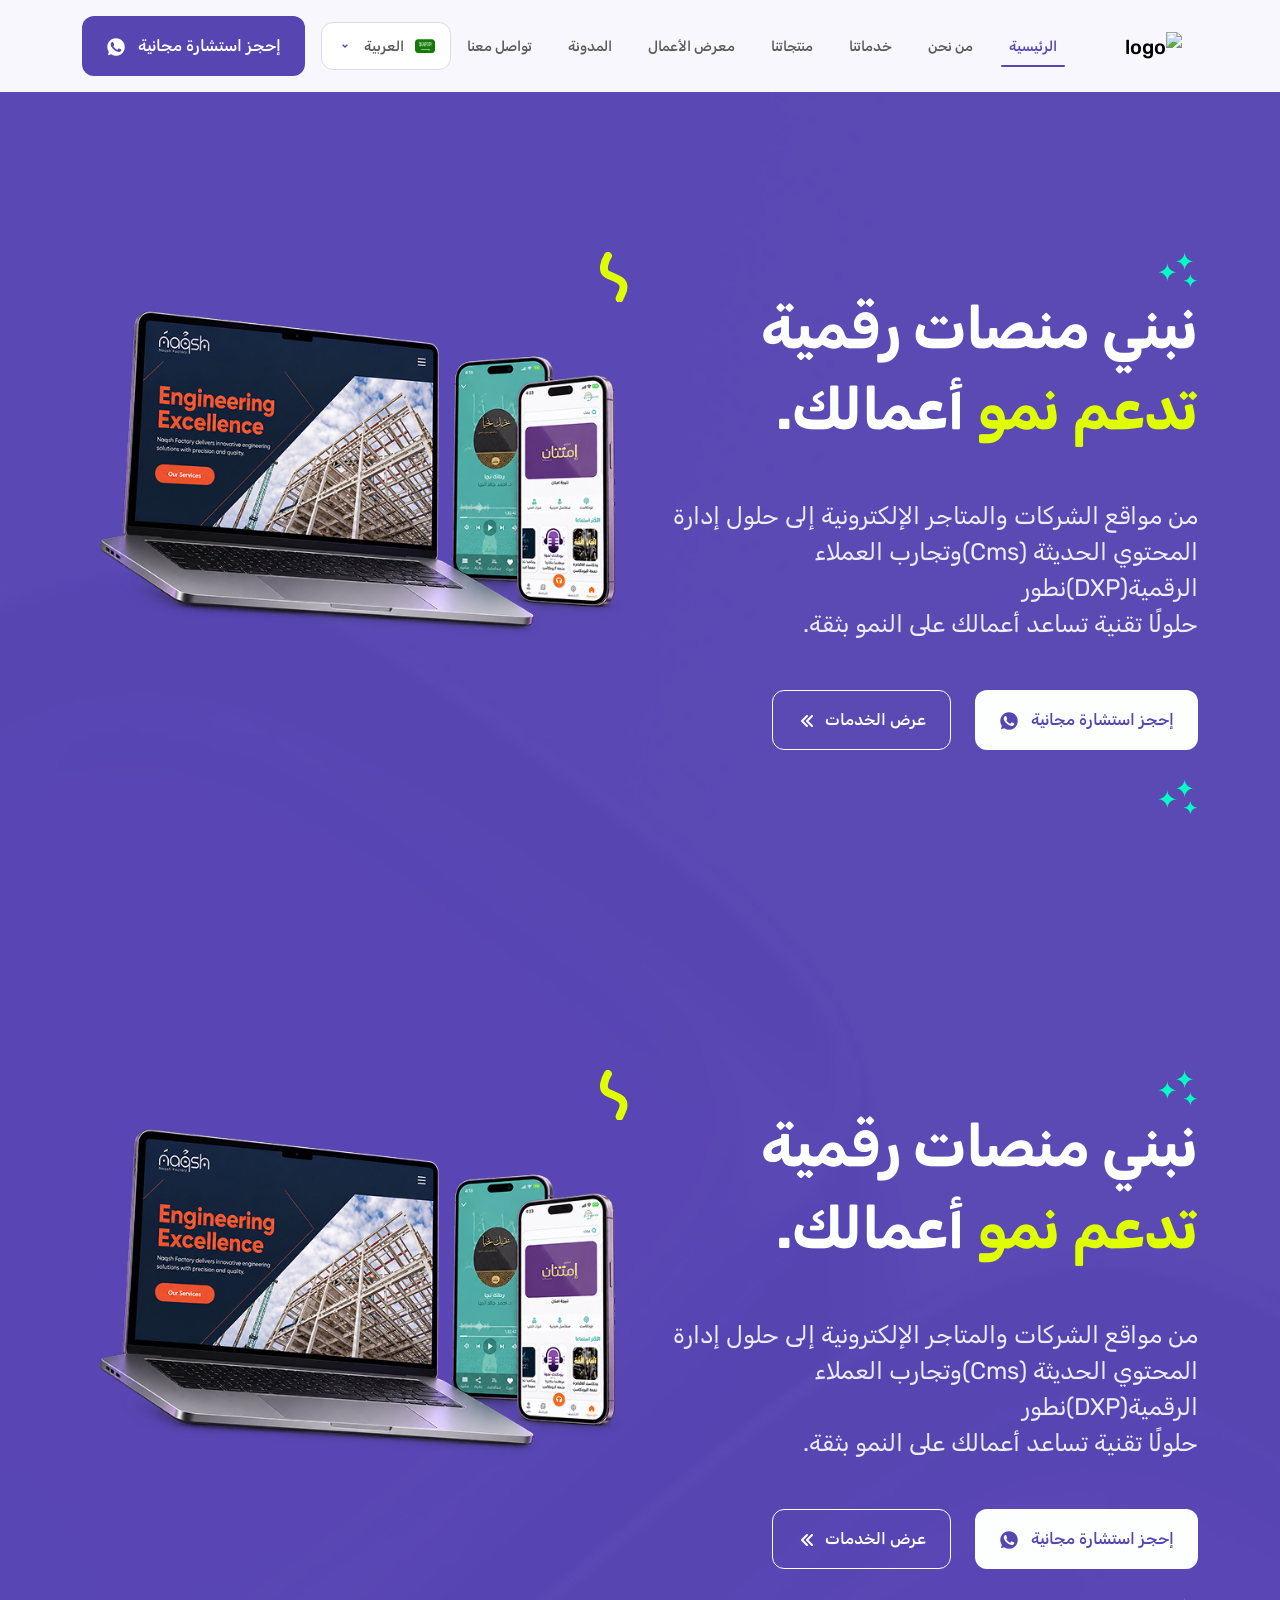
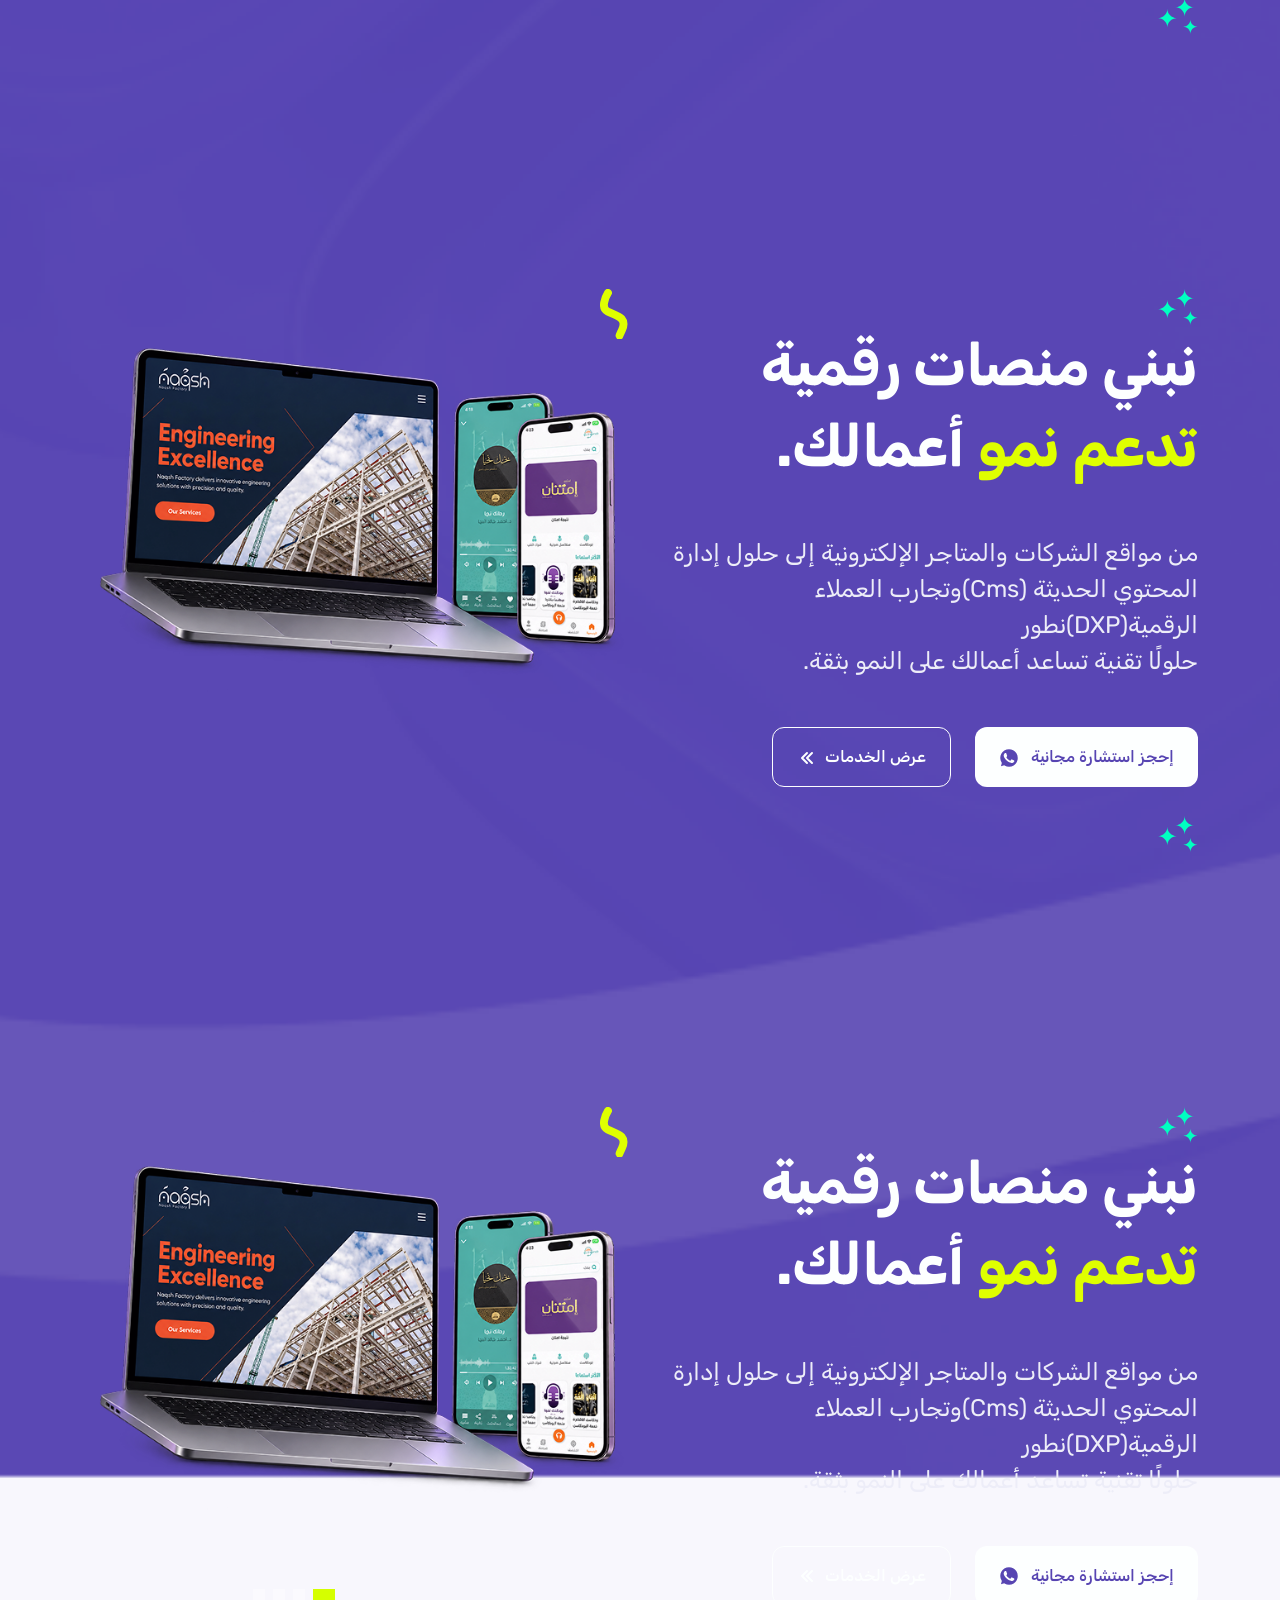
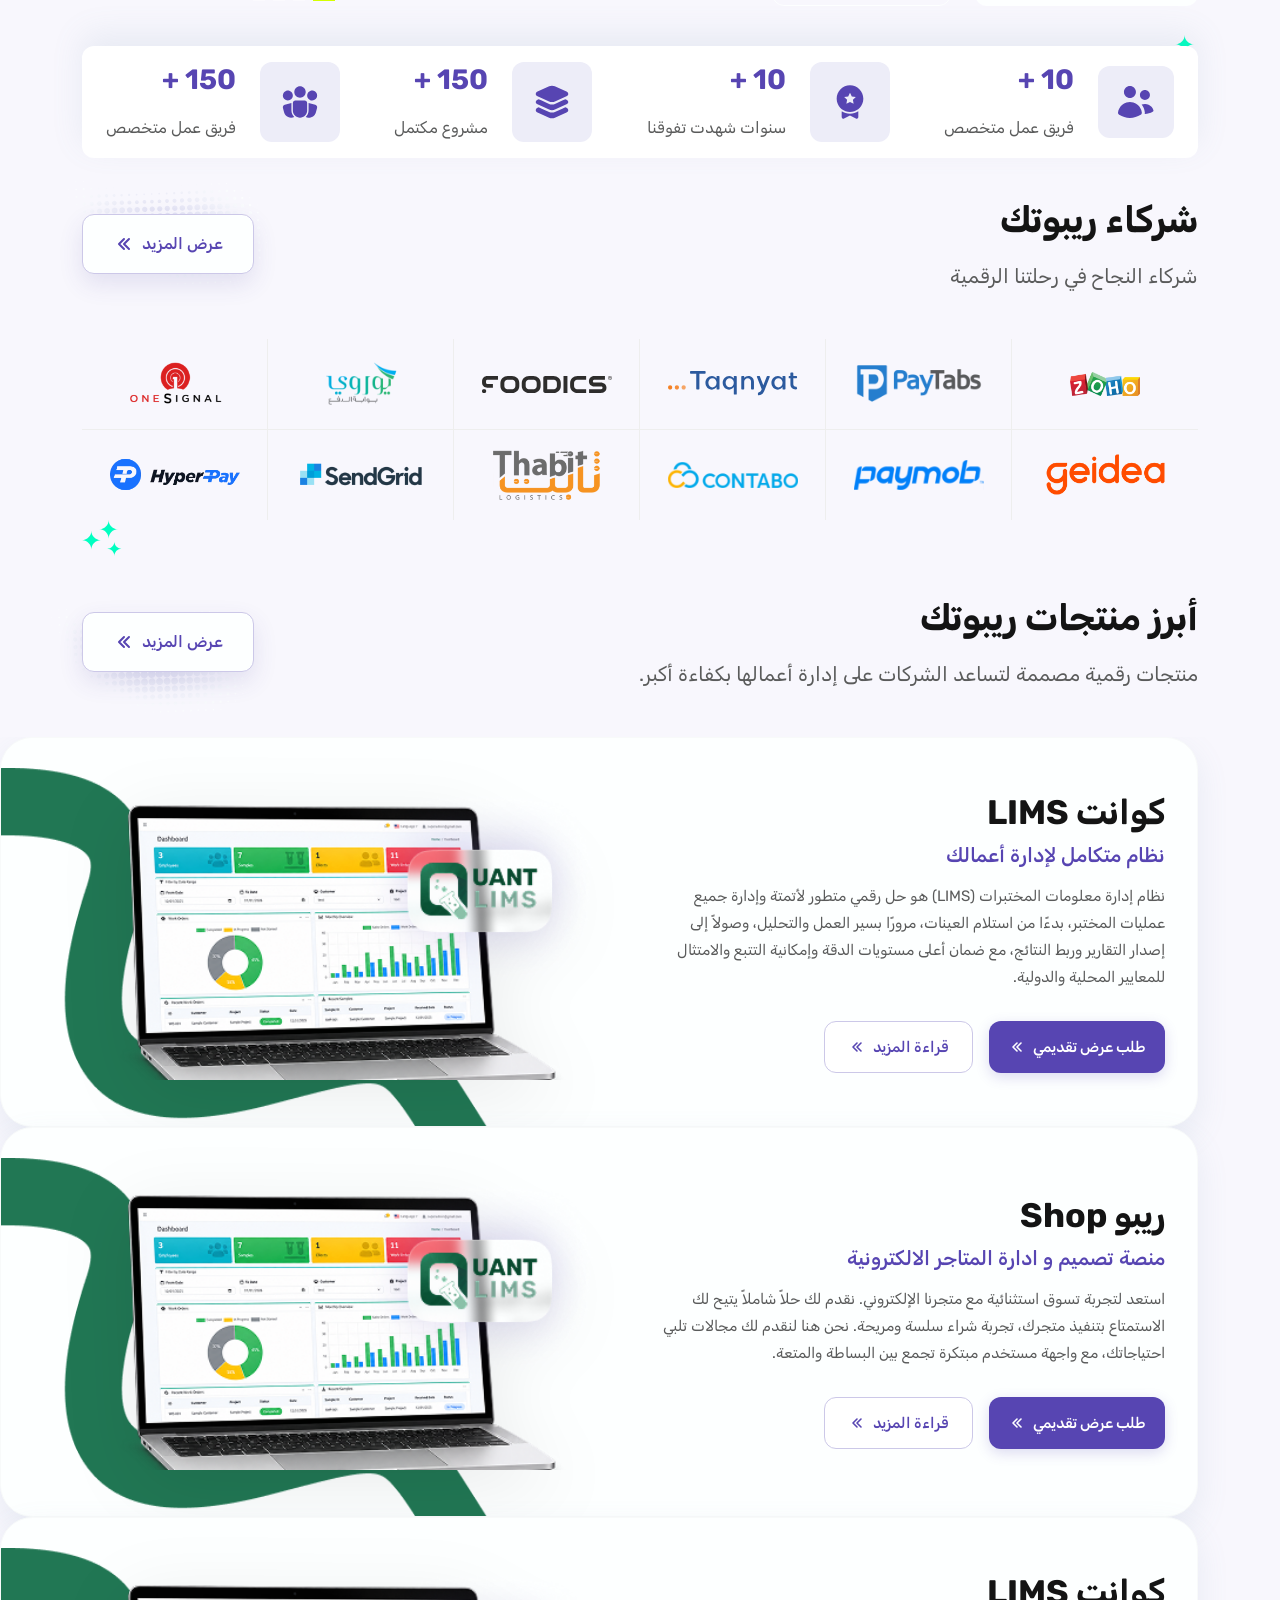
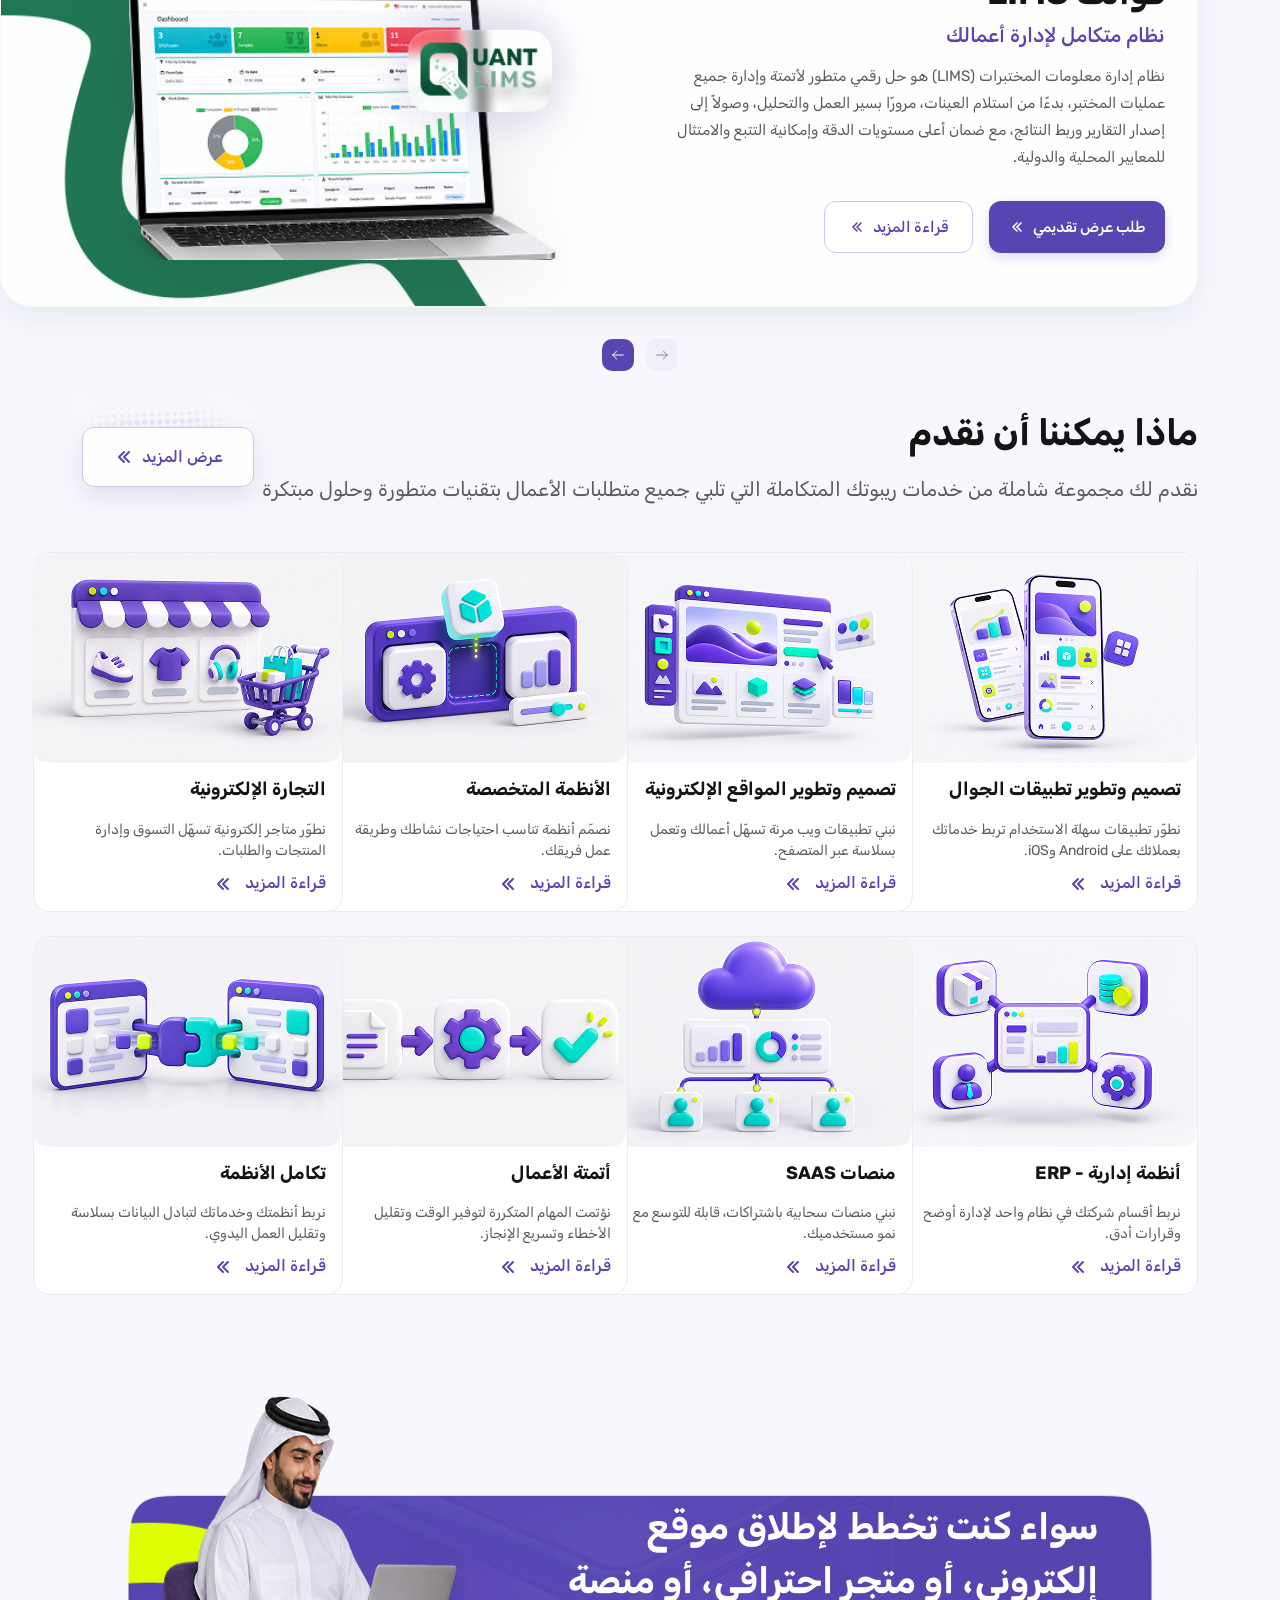
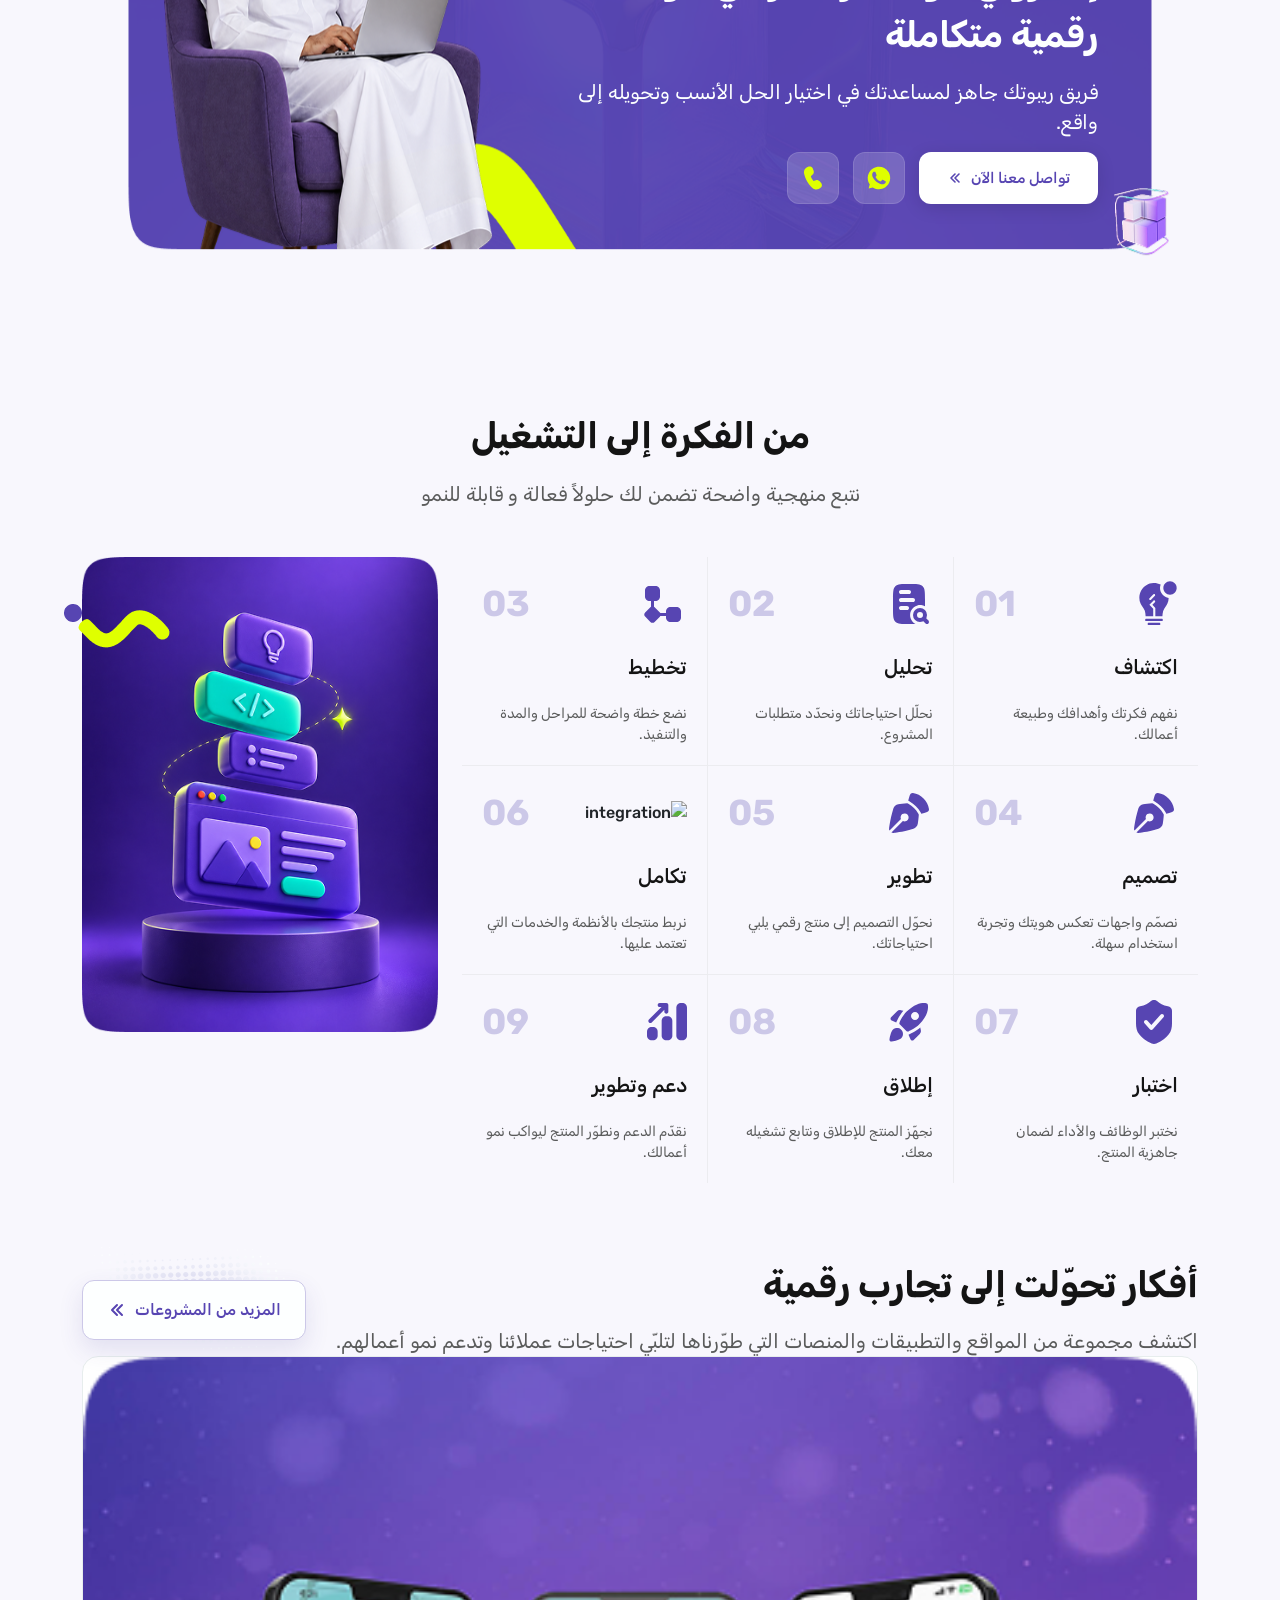
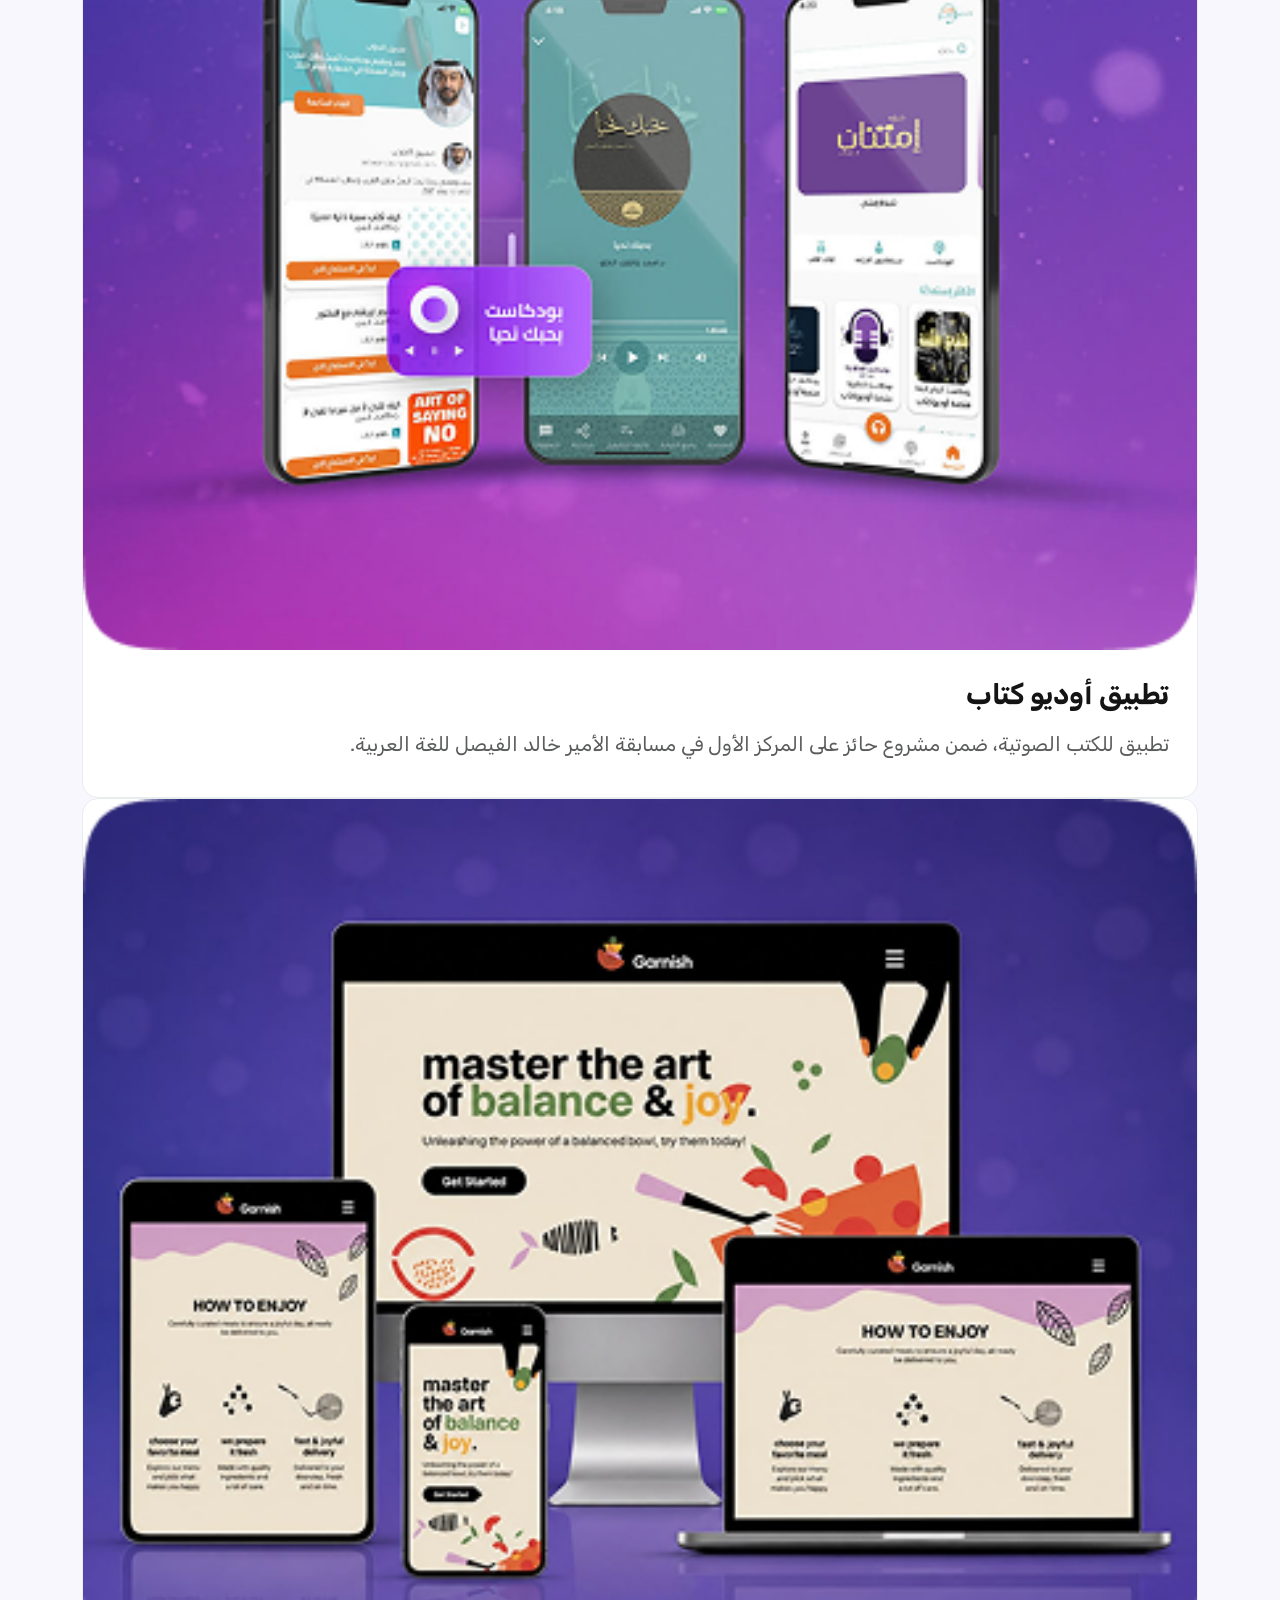
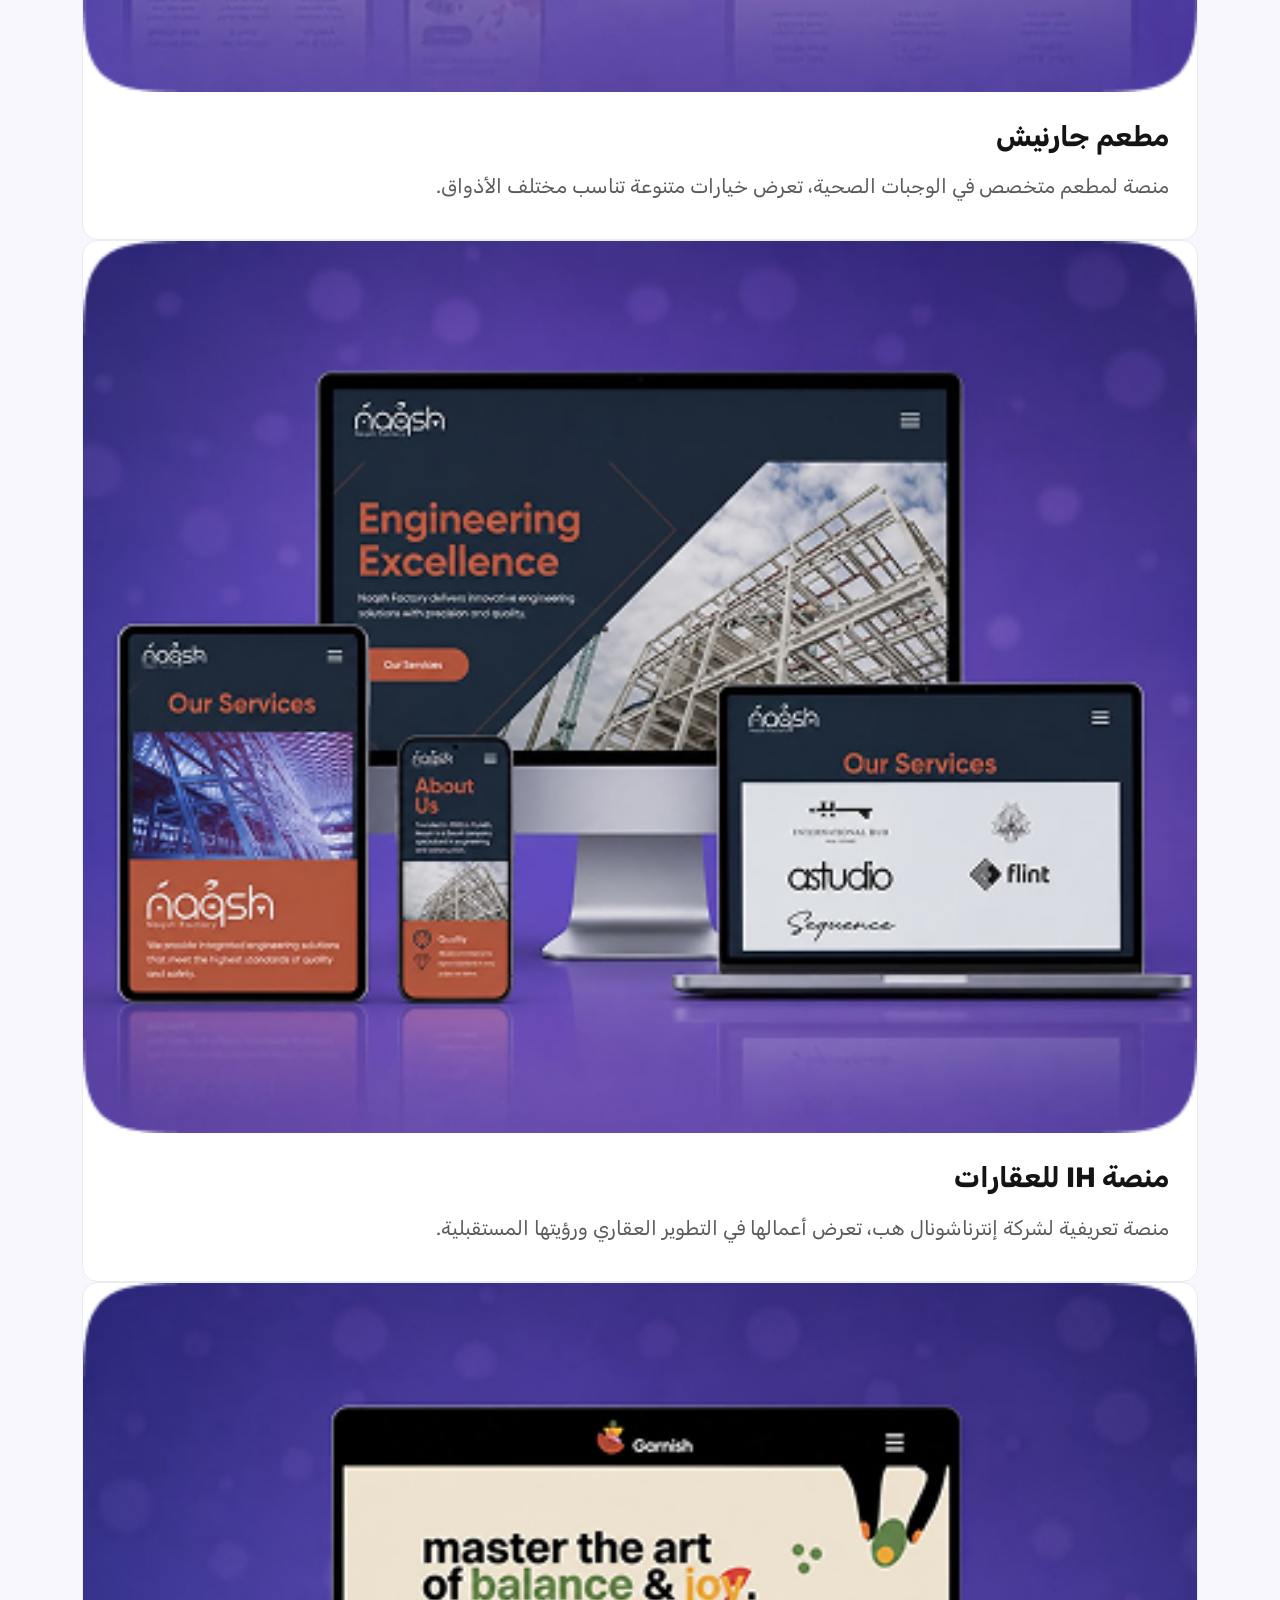
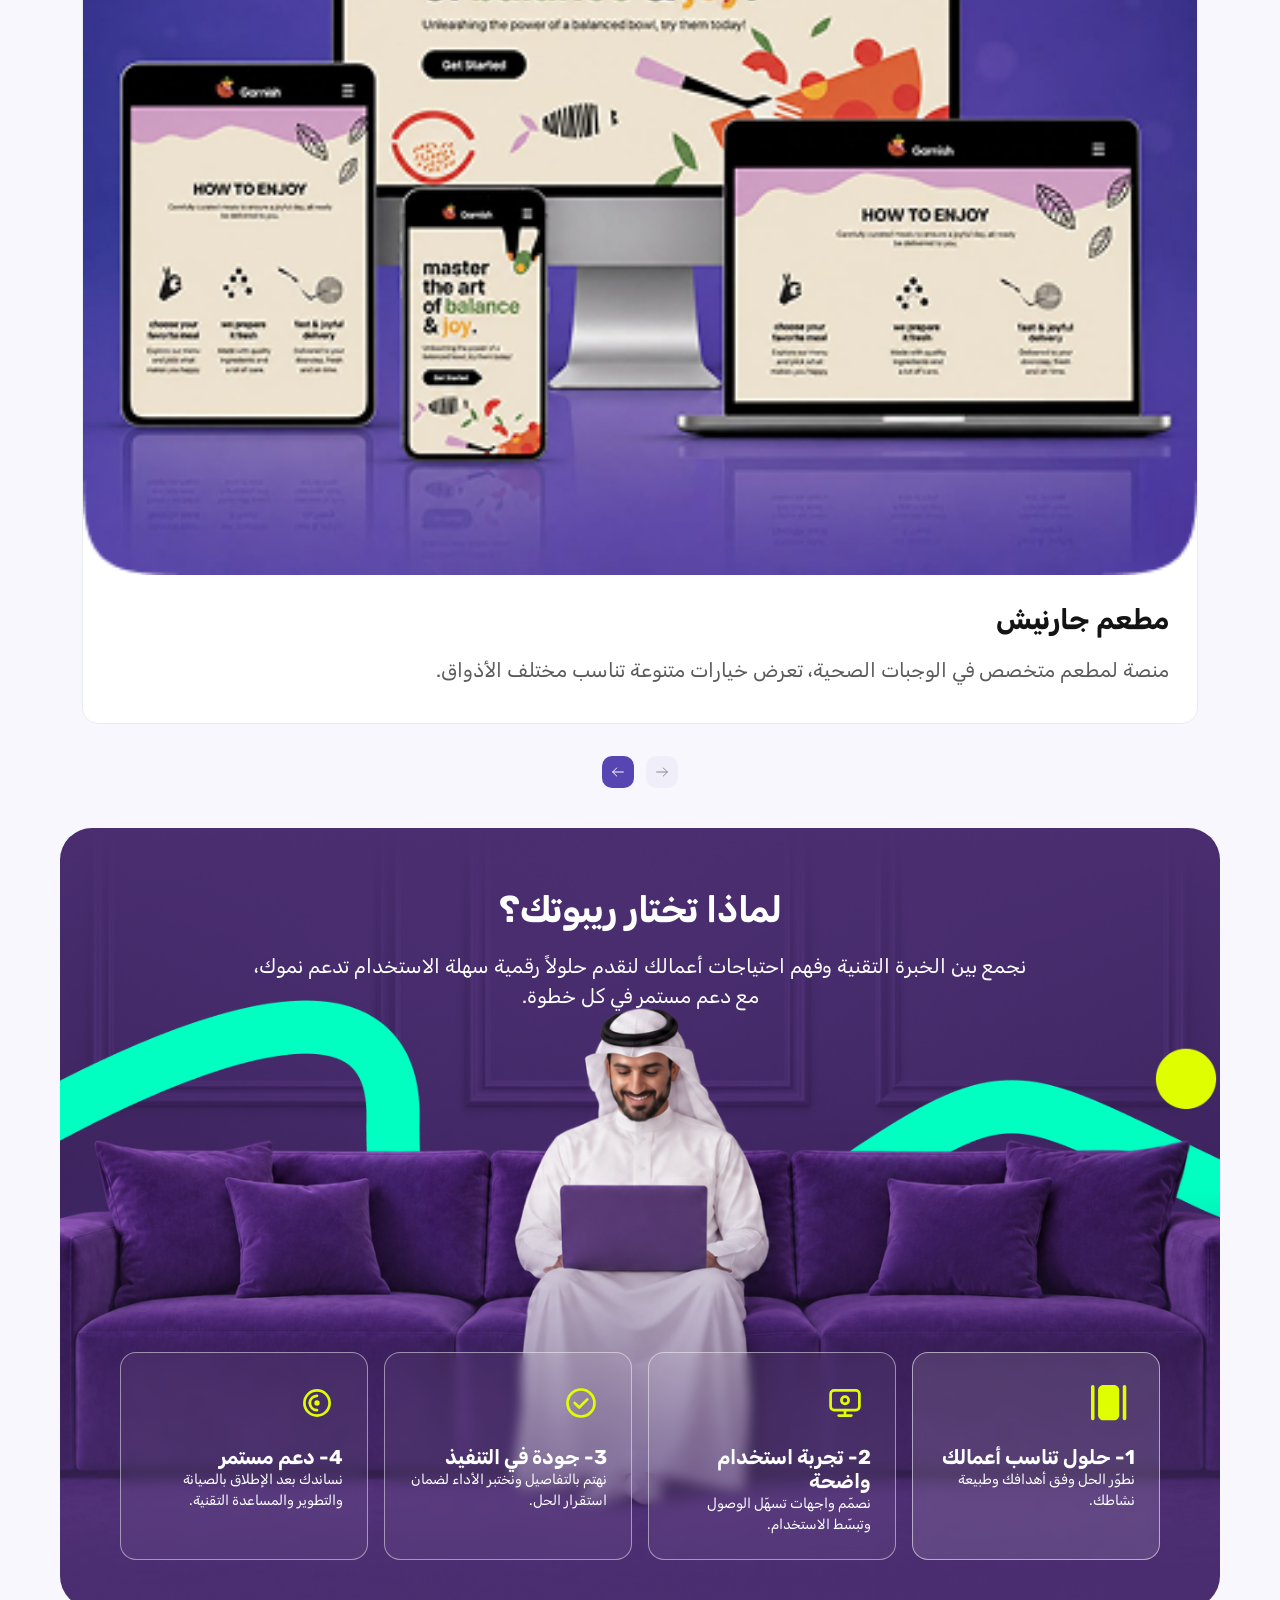
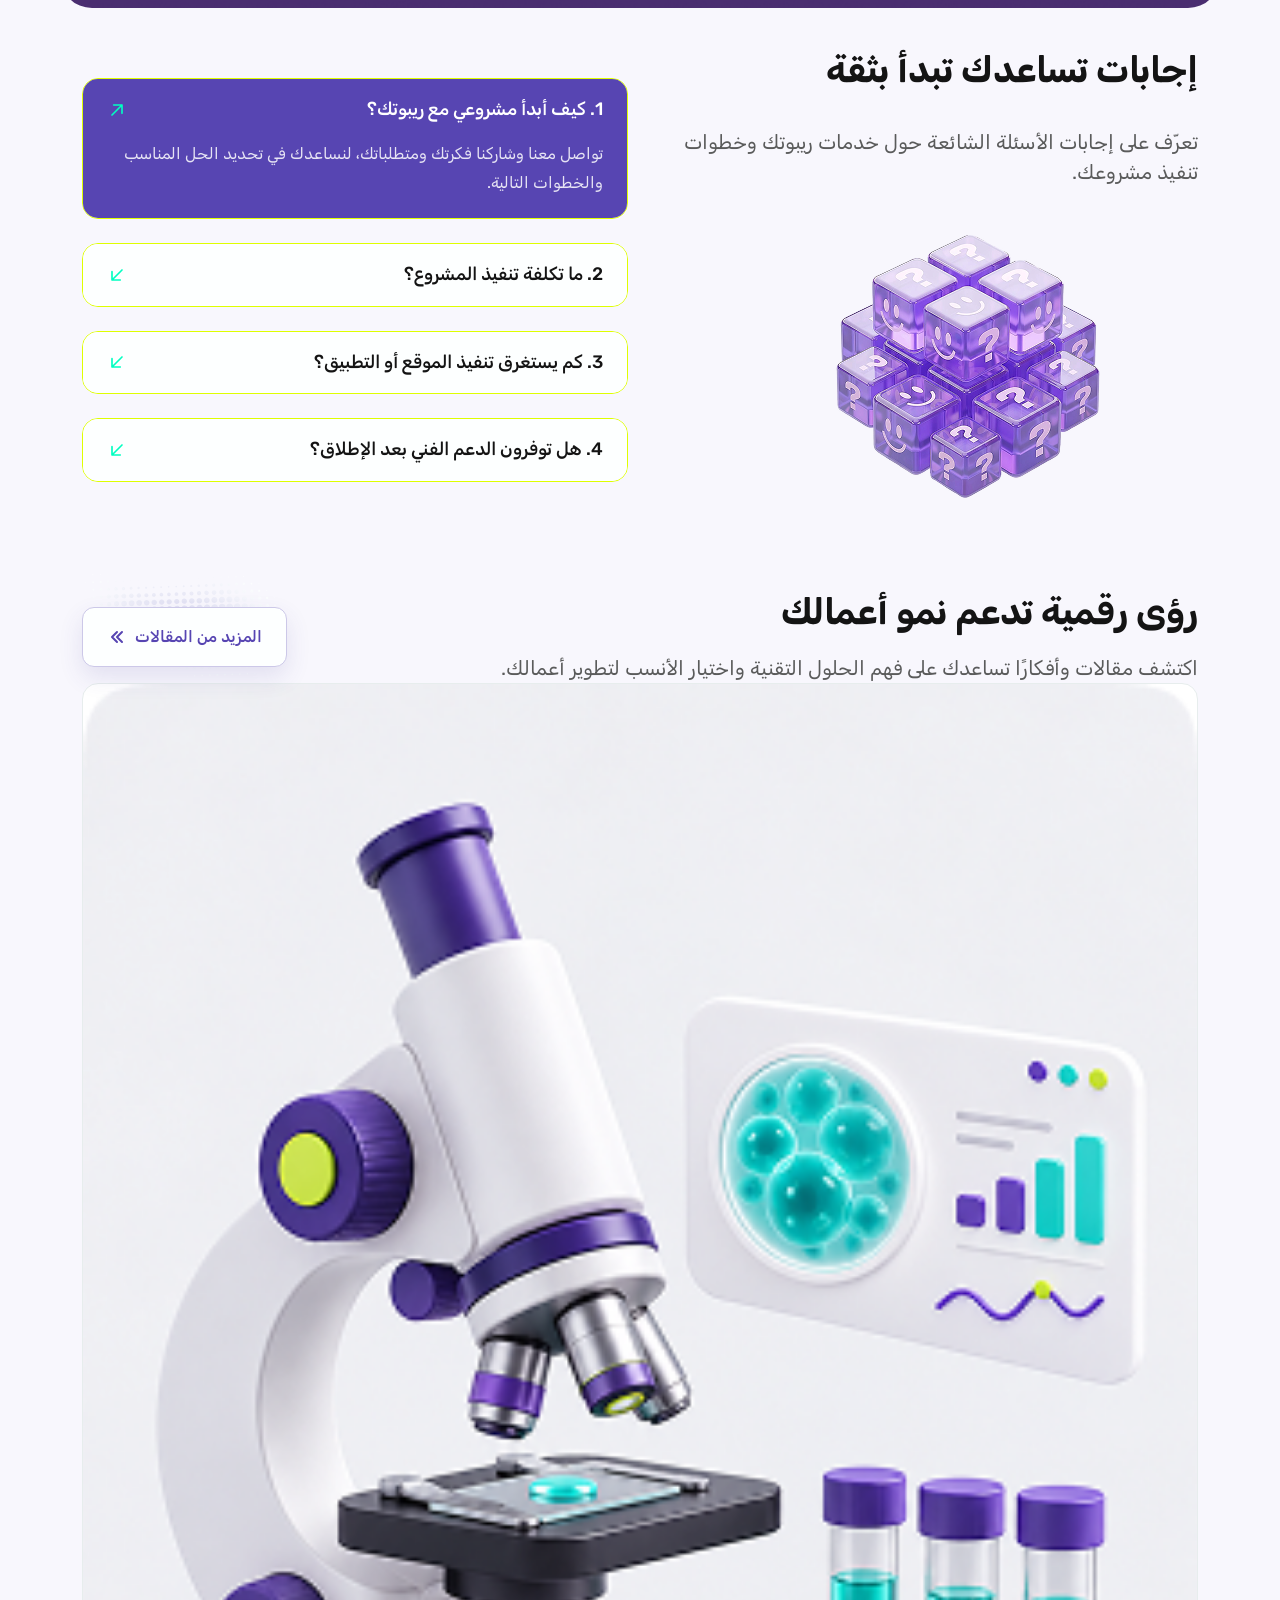
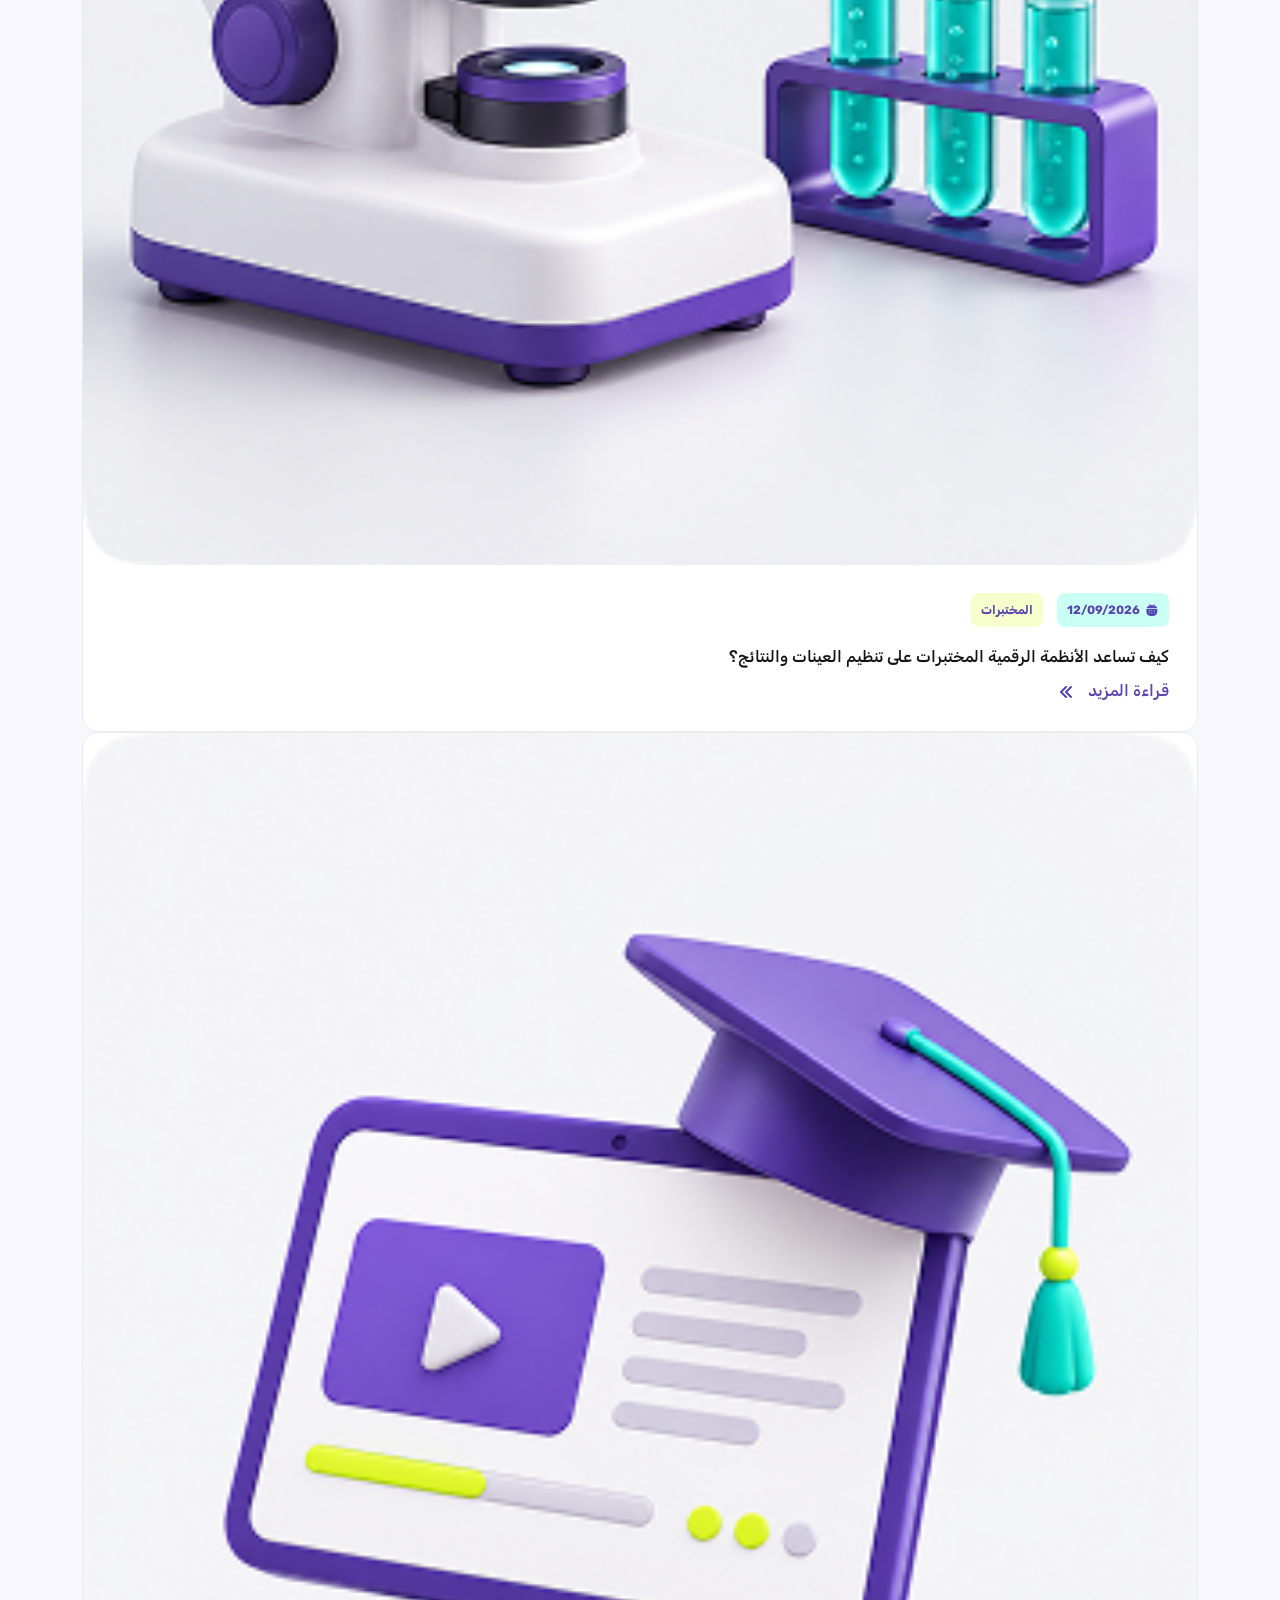
==== commit a2294fad: "footer" ====
--- a/index.html
+++ b/index.html
@@ -904,42 +904,11 @@
                 </button>
             </div>
         </div>
-        <!-- <div class="row pt-48">
-             <div class="col-lg-4 col-md-6 col-sm-6 ">
-                <div class="card border-side rounded-16 h-100">
-                    <img src="img/landing/odio.png" class="img-fluid" alt="odioketab">
-                    <div class="card-body p-28">
-                        <h5 class="card-title fs-28 fw-bold text-black">تطبيق أوديو كتاب</h5>
-                        <p class="card-text fs-20 fw-regular text-secound p-block-10">تطبيق للكتب الصوتية، ضمن مشروع حائز على المركز الأول في مسابقة الأمير خالد الفيصل للغة العربية.</p>
-                    </div>
-                </div>
-            </div>
-
-            <div class="col-lg-4 col-md-6 col-sm-6">
-                <div class="card border-side rounded-16 h-100">
-                    <img src="img/landing/garnish.png" class="img-fluid" alt="garnish">
-                    <div class="card-body p-28">
-                        <h5 class="card-title fs-28 fw-bold text-black">مطعم جارنيش</h5>
-                        <p class="card-text fs-20 fw-regular text-secound p-block-10">منصة لمطعم متخصص في الوجبات الصحية، تعرض خيارات متنوعة تناسب مختلف الأذواق.</p>
-                    </div>
-                </div>
-            </div>
-
-             <div class="col-lg-4 col-md-6 col-sm-6">
-                <div class="card border-side rounded-16 h-100">
-                    <img src="img/landing/ih.png" class="img-fluid" alt="ih">
-                    <div class="card-body p-28">
-                        <h5 class="card-title fs-28 fw-bold text-black">منصة IH للعقارات</h5>
-                        <p class="card-text fs-20 fw-regular text-secound p-block-10">منصة تعريفية لشركة إنترناشونال هب، تعرض أعمالها في التطوير العقاري ورؤيتها المستقبلية.</p>
-                    </div>
-                </div>
-            </div>
-        </div> -->
         </div>
     </div>
     <!--experiments-->
     <!--why-choose-content-->
-    <!-- <div class="why-choose-content">
+    <div class="why-choose-content">
         <div class="text-center d-flex flex-column g-20 why-header">
             <h2 class="fw-bold fs-36 text-white">لماذا تختار ريبوتك؟</h2>
             <p class="fw-regular fs-20 text-white">
@@ -954,7 +923,6 @@
                 </div>
                 <h5 class="fw-bold fs-20 text-white">1- حلول تناسب أعمالك</h5>
                 <p class="fw-regular fs-14 text-white">نطوّر الحل وفق أهدافك وطبيعة نشاطك.</p>
-                <a href="#" class="why-link fw-regular fs-14">نطوّر الحل وفق أهدافك وطبيعة نشاطك.</a>
             </div>
             <div class="box">
                 <div class="icon-image">
@@ -978,8 +946,288 @@
                 <p class="fw-regular fs-14 text-white">نساندك بعد الإطلاق بالصيانة والتطوير والمساعدة التقنية.</p>
             </div>
         </div>
-    </div> -->
+    </div>
     <!--why-choose-content-->
+    <!--answers-->
+    <div class="answers p-block-80">
+        <div class="container">
+            <div class="row">
+                <div class="col-md-6 col-12">
+                   <div class="d-flex flex-column g-36">
+                    <h2 class="fs-36 fw-bold text-black">إجابات تساعدك تبدأ بثقة</h2>
+                    <p class="fs-20 fw-regular text-secound">تعرّف على إجابات الأسئلة الشائعة حول خدمات ريبوتك وخطوات تنفيذ مشروعك.</p>
+                    <div class="image-answer">
+                        <img src="img/landing/answers.png" alt="answers">
+                    </div>
+                   </div> 
+                </div>
+                <div class="col-md-6 col-12">
+                    <div class="accordion" id="accordionExample">
+                        <div class="accordion-item">
+                            <h2 class="accordion-header" id="headingOne">
+                                <button class="accordion-button" type="button" data-bs-toggle="collapse" data-bs-target="#collapseOne"
+                                    aria-expanded="true" aria-controls="collapseOne">
+                                   1. كيف أبدأ مشروعي مع ريبوتك؟
+                                </button>
+                            </h2>
+                            <div id="collapseOne" class="accordion-collapse collapse show" aria-labelledby="headingOne"
+                                data-bs-parent="#accordionExample">
+                                <div class="accordion-body">
+                                    تواصل معنا وشاركنا فكرتك ومتطلباتك، لنساعدك في تحديد الحل المناسب والخطوات التالية.
+                                </div>
+                            </div>
+                        </div>
+                        <div class="accordion-item">
+                            <h2 class="accordion-header" id="headingTwo">
+                                <button class="accordion-button collapsed" type="button" data-bs-toggle="collapse"
+                                    data-bs-target="#collapseTwo" aria-expanded="false" aria-controls="collapseTwo">
+                                    2. ما تكلفة تنفيذ المشروع؟
+                                </button>
+                            </h2>
+                            <div id="collapseTwo" class="accordion-collapse collapse" aria-labelledby="headingTwo"
+                                data-bs-parent="#accordionExample">
+                                <div class="accordion-body">
+                                    تعتمد التكلفة على حجم المشروع ومتطلباته، نقدّم لك عرض سعر مفصّل بعد دراسة احتياجاتك.
+                                </div>
+                            </div>
+                        </div>
+                        <div class="accordion-item">
+                            <h2 class="accordion-header" id="headingThree">
+                                <button class="accordion-button collapsed" type="button" data-bs-toggle="collapse"
+                                    data-bs-target="#collapseThree" aria-expanded="false" aria-controls="collapseThree">
+                                    3. كم يستغرق تنفيذ الموقع أو التطبيق؟
+                                </button>
+                            </h2>
+                            <div id="collapseThree" class="accordion-collapse collapse" aria-labelledby="headingThree"
+                                data-bs-parent="#accordionExample">
+                                <div class="accordion-body">
+                                    المدة تختلف حسب تعقيد المشروع، لكن نلتزم بجدول زمني واضح نتفق عليه معك من البداية.
+                                </div>
+                            </div>
+                        </div>
+                        <div class="accordion-item">
+                            <h2 class="accordion-header" id="headingFour">
+                                <button class="accordion-button collapsed" type="button" data-bs-toggle="collapse"
+                                    data-bs-target="#collapseFour" aria-expanded="false" aria-controls="collapseFour">
+                                    4. هل توفرون الدعم الفني بعد الإطلاق؟
+                                </button>
+                            </h2>
+                            <div id="collapseFour" class="accordion-collapse collapse" aria-labelledby="headingFour"
+                                data-bs-parent="#accordionExample">
+                                <div class="accordion-body">
+                                    نعم، نقدّم دعم فني مستمر بعد الإطلاق لضمان استقرار المنتج وتطويره حسب احتياجاتك.
+                                </div>
+                            </div>
+                        </div>
+                    </div>
+                </div>
+            </div>
+        </div>
+    </div>
+    <!--answers-->
+    <!---Visions-->
+    <div class="visions p-block-80">
+        <div class="container">
+               <div class="d-flex align-items-center justify-content-between">
+            <div class="d-flex flex-column g-20">
+                <h2 class="fw-bold fs-36 text-black">رؤى رقمية تدعم نمو أعمالك</h2>
+                <p class="fw-regular fs-20 text-secound">
+                   اكتشف مقالات وأفكارًا تساعدك على فهم الحلول التقنية واختيار الأنسب لتطوير أعمالك.
+                  </p>
+            </div>
+            <div class="show d-flex flex-column align-items-center flex-nowrap flex-sm-wrap">
+                <img src="img/icon/show.svg" alt="" class="show-bg">
+                <button class="show-btn text-primary bg-white py-2 px-4 rounded-12 border-blue h-60" type="submit">
+                    المزيد من المقالات
+                    <img src="img/icon/double-up-blue.svg" alt="" class="ms-2">
+                </button>
+            </div>
+        </div>
+        <swiper-container id="visionsSwiper" init="false" class="pt-48 mySwiper" loop="true" slides-per-view="1" space-between="16" autoplay="true" autoplay-delay="3000"
+                autoplay-disable-on-interaction="false" speed="1000" pagination="false">
+             <swiper-slide>
+                  <div class="">
+                <div class="card border-side rounded-16 h-100">
+                    <img src="img/landing/elegantlab.png" class="img-fluid" alt="elegantlap">
+                    <div class="card-body p-28">
+                        <div class="card-title d-flex align-items-center g-14">
+                            <div class="calend d-flex align-items-center g-5 p-10 bg-calender rounded-8">
+                                <img src="img/icon/calender.svg" alt="calender">
+                                <h2 class="fs-12 fw-bold text-primary m-0 p-0">12/09/2026</h2>
+                            </div>
+
+                            <div class="calend d-flex align-items-center g-5 p-10 bg-lap rounded-8">
+                                <h2 class="fs-12 fw-bold text-primary m-0 p-0">المختبرات</h2>
+                            </div>
+                        </div>
+                        <p class="card-text fs-16 fw-medium text-black p-block-10">كيف تساعد الأنظمة الرقمية المختبرات على تنظيم العينات والنتائج؟</p>
+                        <a href="#" class="text-primary fs-16 fw-medium">قراءة المزيد <img src="img/icon/double-up-blue.svg" alt="" class="ms-2"></a>
+                    </div>
+                </div>
+            </div>
+             </swiper-slide>
+
+              <swiper-slide>
+                  <div class="">
+                <div class="card border-side rounded-16 h-100">
+                    <img src="img/landing/education.png" class="img-fluid" alt="education">
+                    <div class="card-body p-28">
+                        <div class="card-title d-flex align-items-center g-14">
+                            <div class="calend d-flex align-items-center g-5 p-10 bg-calender rounded-8">
+                                <img src="img/icon/calender.svg" alt="calender">
+                                <h2 class="fs-12 fw-bold text-primary m-0 p-0">12/09/2026</h2>
+                            </div>
+
+                            <div class="calend d-flex align-items-center g-5 p-10 bg-lap rounded-8">
+                                <h2 class="fs-12 fw-bold text-primary m-0 p-0">المختبرات</h2>
+                            </div>
+                        </div>
+                        <p class="card-text fs-16 fw-medium text-black p-block-10">كيف تساعد الأنظمة الرقمية المختبرات على تنظيم العينات والنتائج؟</p>
+                        <a href="#" class="text-primary fs-16 fw-medium">قراءة المزيد <img src="img/icon/double-up-blue.svg" alt="" class="ms-2"></a>
+                    </div>
+                </div>
+            </div>
+             </swiper-slide>
+
+               <swiper-slide>
+                  <div class="">
+                <div class="card border-side rounded-16 h-100">
+                    <img src="img/landing/restaurants.svg" class="img-fluid" alt="education">
+                    <div class="card-body p-28">
+                        <div class="card-title d-flex align-items-center g-14">
+                            <div class="calend d-flex align-items-center g-5 p-10 bg-calender rounded-8">
+                                <img src="img/icon/calender.svg" alt="calender">
+                                <h2 class="fs-12 fw-bold text-primary m-0 p-0">12/09/2026</h2>
+                            </div>
+
+                            <div class="calend d-flex align-items-center g-5 p-10 bg-lap rounded-8">
+                                <h2 class="fs-12 fw-bold text-primary m-0 p-0">المختبرات</h2>
+                            </div>
+                        </div>
+                        <p class="card-text fs-16 fw-medium text-black p-block-10">كيف تساعد الأنظمة الرقمية المختبرات على تنظيم العينات والنتائج؟</p>
+                        <a href="#" class="text-primary fs-16 fw-medium">قراءة المزيد <img src="img/icon/double-up-blue.svg" alt="" class="ms-2"></a>
+                    </div>
+                </div>
+            </div>
+             </swiper-slide>
+               
+              <swiper-slide>
+                  <div class="">
+                <div class="card border-side rounded-16 h-100">
+                    <img src="img/landing/contracting.png" class="img-fluid" alt="contracting">
+                    <div class="card-body p-28">
+                        <div class="card-title d-flex align-items-center g-14">
+                            <div class="calend d-flex align-items-center g-5 p-10 bg-calender rounded-8">
+                                <img src="img/icon/calender.svg" alt="calender">
+                                <h2 class="fs-12 fw-bold text-primary m-0 p-0">12/09/2026</h2>
+                            </div>
+
+                            <div class="calend d-flex align-items-center g-5 p-10 bg-lap rounded-8">
+                                <h2 class="fs-12 fw-bold text-primary m-0 p-0">المختبرات</h2>
+                            </div>
+                        </div>
+                        <p class="card-text fs-16 fw-medium text-black p-block-10">كيف تساعد الأنظمة الرقمية المختبرات على تنظيم العينات والنتائج؟</p>
+                        <a href="#" class="text-primary fs-16 fw-medium">قراءة المزيد <img src="img/icon/double-up-blue.svg" alt="" class="ms-2"></a>
+                    </div>
+                </div>
+            </div>
+             </swiper-slide>
+
+              <swiper-slide>
+                  <div class="">
+                <div class="card border-side rounded-16 h-100">
+                    <img src="img/landing/restaurants.svg" class="img-fluid" alt="education">
+                    <div class="card-body p-28">
+                        <div class="card-title d-flex align-items-center g-14">
+                            <div class="calend d-flex align-items-center g-5 p-10 bg-calender rounded-8">
+                                <img src="img/icon/calender.svg" alt="calender">
+                                <h2 class="fs-12 fw-bold text-primary m-0 p-0">12/09/2026</h2>
+                            </div>
+
+                            <div class="calend d-flex align-items-center g-5 p-10 bg-lap rounded-8">
+                                <h2 class="fs-12 fw-bold text-primary m-0 p-0">المختبرات</h2>
+                            </div>
+                        </div>
+                        <p class="card-text fs-16 fw-medium text-black p-block-10">كيف تساعد الأنظمة الرقمية المختبرات على تنظيم العينات والنتائج؟</p>
+                        <a href="#" class="text-primary fs-16 fw-medium">قراءة المزيد <img src="img/icon/double-up-blue.svg" alt="" class="ms-2"></a>
+                    </div>
+                </div>
+            </div>
+             </swiper-slide>
+            </swiper-container>
+
+             <!-- Projects Swiper Navigation Arrows -->
+        <div class="container">
+            <div class="product-swiper-nav">
+                <button class="projects-nav-btn projects-nav-next" type="button" aria-label="السابق">
+                    <img src="img/icon/arrow-right.svg" alt="Previous" class="nav-arrow-icon">
+                </button>
+                <button class="projects-nav-btn projects-nav-prev" type="button" aria-label="التالي">
+                    <img src="img/icon/arrow-left.svg" alt="Next" class="nav-arrow-icon">
+                </button>
+            </div>
+        </div>
+        </div>
+    </div>
+    <!---Visions-->
+    <!--footer-->
+    <div class="footer pt-50">
+        <div class="container">
+           <div class="row pt-50">
+            <div class="col-md-6">
+                <div class="d-flex align-items-center g-40">
+                    <img src="img/logo/Logo3.png" alt="logo-3">
+                    <img src="img/logo/vision.png" alt="logo-3">
+                </div>
+                <h2 class="fw-regular text-white fs-24 pt-40">من مواقع الشركات والمتاجر الإلكترونية إلى حلول إدارة المحتوى الحديثة (CMS) وتجارب العملاء الرقمية (DXP)، نطوّر حلولًا تقنية تساعد أعمالك على النمو بثقة.</h2>
+                <p class="fw-medium fs-14 text-info pt-28">ساعات العمل:</p>
+                <div class="d-flex align-items-center g-10  pt-20">
+                    <img src="img/icon/clock.svg" alt="clock">
+                    <p class="fw-medium fs-16 text-white m-0 p-0">من السبت الى الأحد | 10:00 AM – 10:00 PM</p>
+                </div>
+
+                <p class="fw-medium fs-14 text-info pt-28">تابعنا:</p>
+                <div class="d-flex align-items-center g-10 pt-16">
+                    <div class="image bg-social d-flex align-items-center justify-content-center w-40 h-40">
+                       <a href="#">
+                        <img src="img/icon/snapchat.svg" alt="snap">
+                       </a>
+                    </div>
+                    <div class="image bg-social d-flex align-items-center justify-content-center w-40 h-40">
+                       <a href="#">
+                        <img src="img/icon/facebook.svg" alt="facebook">
+                       </a>
+                    </div>
+
+                    <div class="image bg-social d-flex align-items-center justify-content-center w-40 h-40">
+                       <a href="#">
+                        <img src="img/icon/twitter.svg" alt="twitter">
+                       </a>
+                    </div>
+
+                    <div class="image bg-social d-flex align-items-center justify-content-center w-40 h-40">
+                       <a href="#">
+                        <img src="img/icon/linkedin.svg" alt="linkedin">
+                       </a>
+                    </div>
+
+                    <div class="image bg-social d-flex align-items-center justify-content-center w-40 h-40">
+                       <a href="#">
+                        <img src="img/icon/tiktok.svg" alt="ticktok">
+                       </a>
+                    </div>
+
+                     <div class="image bg-social d-flex align-items-center justify-content-center w-40 h-40">
+                       <a href="#">
+                        <img src="img/icon/instagram.svg" alt="instagram">
+                       </a>
+                    </div>
+                </div>
+            </div>
+           </div>
+        </div>
+    </div>
+    <!--footer-->
     <script src="js/jquery.js"></script>
     <script src="js/bootstrap/bootstrap.bundle.min.js"></script>
     <script src="js/owl-carousel/owl.carousel.min.js"></script>
--- a/css/style.css
+++ b/css/style.css
@@ -36,6 +36,11 @@
   --light-purple: #EDEDF8;
   --black-color: #141414;
   --blue-color: #CCC8E8;
+  --calender-color: #CAFFF3;
+  --Lab-color: #F7FFCC;
+  --info-color:#00FFC1;
+  --social-color: #7061BD;
+  --radius-8: 8px;
   --radius-12: 12px;
   --radius-16: 16px;
   --radius-32: 32px;
@@ -134,6 +139,9 @@
 .text-blue{
   color: var(--blue-color) !important;
 }
+.text-info{
+  color: var(--info-color) !important;
+}
 .bg-primary {
   background-color: var(--primary-color) !important;
 }
@@ -149,7 +157,15 @@
 .bg-purple {
   background-color: var(--light-purple) !important;
 }
-
+.bg-calender{
+  background-color: var(--calender-color) !important;
+}
+.bg-lap{
+  background-color: var(--Lab-color) !important;
+}
+.bg-social{
+  background-color: var(--social-color) !important;
+}
 .border-light {
   border: var(--border-light) !important;
 }
@@ -198,6 +214,9 @@
 /*========================
          radius
   ========================*/
+.rounded-8{
+  border-radius: var(--radius-8) !important;
+}
 .rounded-12 {
   border-radius: var(--radius-12) !important;
 }
@@ -211,21 +230,33 @@
 /*========================
         Spaces
   ========================*/
+.p-10{
+    padding: 10px !important;
+}
 .p-20 {
   padding: 20px !important;
 }
 .p-28 {
   padding: 28px !important;
 }
+.pt-16{
+  padding-top: 16px !important;
+}
 .pt-20{
   padding-top: 20px !important;
 }
 .pt-24{
   padding-top: 24px !important;
 }
+.pt-28{
+  padding-top: 28px !important;
+}
 .pt-32{
   padding-top: 32px !important;
 }
+.pt-40{
+  padding-top: 40px !important;
+}
 .pt-48{
   padding-top: 48px;
 }
@@ -235,7 +266,12 @@
 .pl-40 {
   padding-left: 40px !important;
 }
-
+.g-5{
+  gap: 5px !important;
+}
+.g-10{
+  gap: 10px !important;
+}
 .g-14 {
   gap: 14px !important;
 }
@@ -254,6 +290,9 @@
 .g-36{
   gap: 36px !important;
 }
+.g-40{
+  gap: 40px !important;
+}
 .h-50 {
   height: 50px !important;
 }
@@ -282,13 +321,21 @@
 .p-block-48 {
   padding-block: 48px !important;
 }
+.m-block-80{
+  margin-block: 80px !important;
+}
 .p-block-80{
   padding-block: 40px !important;
 }
 .p-block-160 {
   padding-block: 160px !important;
 }
-
+.mt-50{
+  margin-top: 50px;
+}
+.pt-50{
+  padding-top: 50px;
+}
 .lh-140 {
   line-height: 140% !important;
 }
@@ -304,6 +351,12 @@
 }
 .pb-48{
   padding-bottom: 48px !important;
+}
+.w-40{
+  width: 40px;
+}
+.h-40{
+  height: 40px;
 }
 .w-310{
   width: 310px !important;
@@ -633,6 +686,15 @@
 /*========================
         partners
   ========================*/
+/*=========================
+accordion
+==========================*/
+.accordion{
+  padding-top: 30px;
+}
+.accordion-button:not(.collapsed){
+  background-color: #5745B2;
+}
   /*========================
          product
   ========================*/
@@ -1188,7 +1250,7 @@
 
 .why-choose-content .box {
   flex: 1;
-  border: 1px solid rgba(253, 255, 255, 0.3);
+  border: 1px solid rgba(253, 253, 255, 0.48);
   border-radius: 16px;
   padding: 24px;
   backdrop-filter: blur(6px);
@@ -1222,7 +1284,7 @@
   width: 36px;
   height: 36px;
   object-fit: contain;
-  filter: brightness(0) saturate(100%) invert(95%) sepia(100%) saturate(800%) hue-rotate(55deg) brightness(110%);
+  /* filter: brightness(0) saturate(100%) invert(95%) sepia(100%) saturate(800%) hue-rotate(55deg) brightness(110%); */
 }
 
 /* Active-box link */
@@ -1273,6 +1335,152 @@
   /*========================
            why-choose-content
   ========================*/
+  /*========================
+           answers
+  ========================*/
+.answers .accordion {
+  display: flex;
+  flex-direction: column;
+  gap: 24px;
+}
+
+.answers .accordion-item {
+  border: none;
+  border-radius: 16px !important;
+  overflow: hidden;
+  /* background: #1E1E2F; */
+  border: 1px solid #DFFF00;
+}
+
+.answers .accordion-button {
+  background:#FDFFFF;
+  color: #141414;
+  font-family: var(--font-Medium);
+  font-size: 18px;
+  padding: 20px 24px;
+  box-shadow: none;
+  border: none;
+}
+
+.answers .accordion-button::before {
+  display: none;
+}
+
+.answers .accordion-button::after {
+  content: "";
+  flex-shrink: 0;
+  width: 20px;
+  height: 20px;
+  margin-left: 0;
+  margin-right: auto;
+  background-image: url("../img/icon/arrow-down-left.svg");
+  background-repeat: no-repeat;
+  background-size: contain;
+  transition: transform 0.3s ease;
+}
+
+.answers .accordion-button.collapsed::after {
+  background-image: url("../img/icon/arrow-down-left.svg");
+}
+
+.answers .accordion-button:not(.collapsed) {
+  background: var(--primary-color);
+  color: #fff;
+  box-shadow: none;
+  border: none;
+}
+
+.answers .accordion-button:focus {
+  box-shadow: none;
+}
+
+.answers .accordion-collapse {
+  background: var(--primary-color);
+}
+
+.answers .accordion-body {
+  color: rgba(255, 255, 255, 0.85);
+  font-family: var(--font-regular);
+  padding: 0 24px 20px;
+  line-height: 1.8;
+}
+  /*========================
+           answers
+  ========================*/
+/*========================
+           footer
+  ========================*/
+  .footer{
+    /* background-image: url(../img/background/Footer.png);
+    background-repeat: no-repeat;
+    background-size: cover;
+    min-height: 620px !important;
+    height: 100% !important;
+    padding: 80px 0;
+    width: 100%;
+    overflow: hidden; */
+
+
+     width: 100%;
+    min-height: 574px;
+    background-image: url('../img/background/Footer.png');
+    background-repeat: no-repeat;
+    background-position: center;
+    background-size: 100% 100%;
+    padding: 80px 0;
+    position: relative;
+  }
+
+
+  .footer-content {
+    width: 100%;
+    text-align: right;
+}
+
+.footer-logos {
+    margin-bottom: 20px;
+}
+
+.footer-logos img {
+    max-width: 180px;
+    height: auto;
+    object-fit: contain;
+}
+
+.footer-content h2 {
+    font-size: 24px;
+    line-height: 1.7;
+    margin: 0;
+}
+
+.footer-label {
+    margin: 20px 0 10px;
+}
+
+.bg-social {
+    width: 40px;
+    height: 40px;
+    background: rgba(255, 255, 255, 0.15);
+}
+
+.bg-social img {
+    width: 18px;
+    height: 18px;
+}
+
+.footer-bottom {
+    border-top: 1px solid rgba(255, 255, 255, 0.15);
+    margin-top: 20px;
+    padding-top: 25px;
+    text-align: center;
+}
+
+.footer-bottom p {
+    color: white;
+    font-size: 14px;
+    margin: 0;
+}
+ 
 /* =====================================
           RESPONSIVE 
 ===================================== */
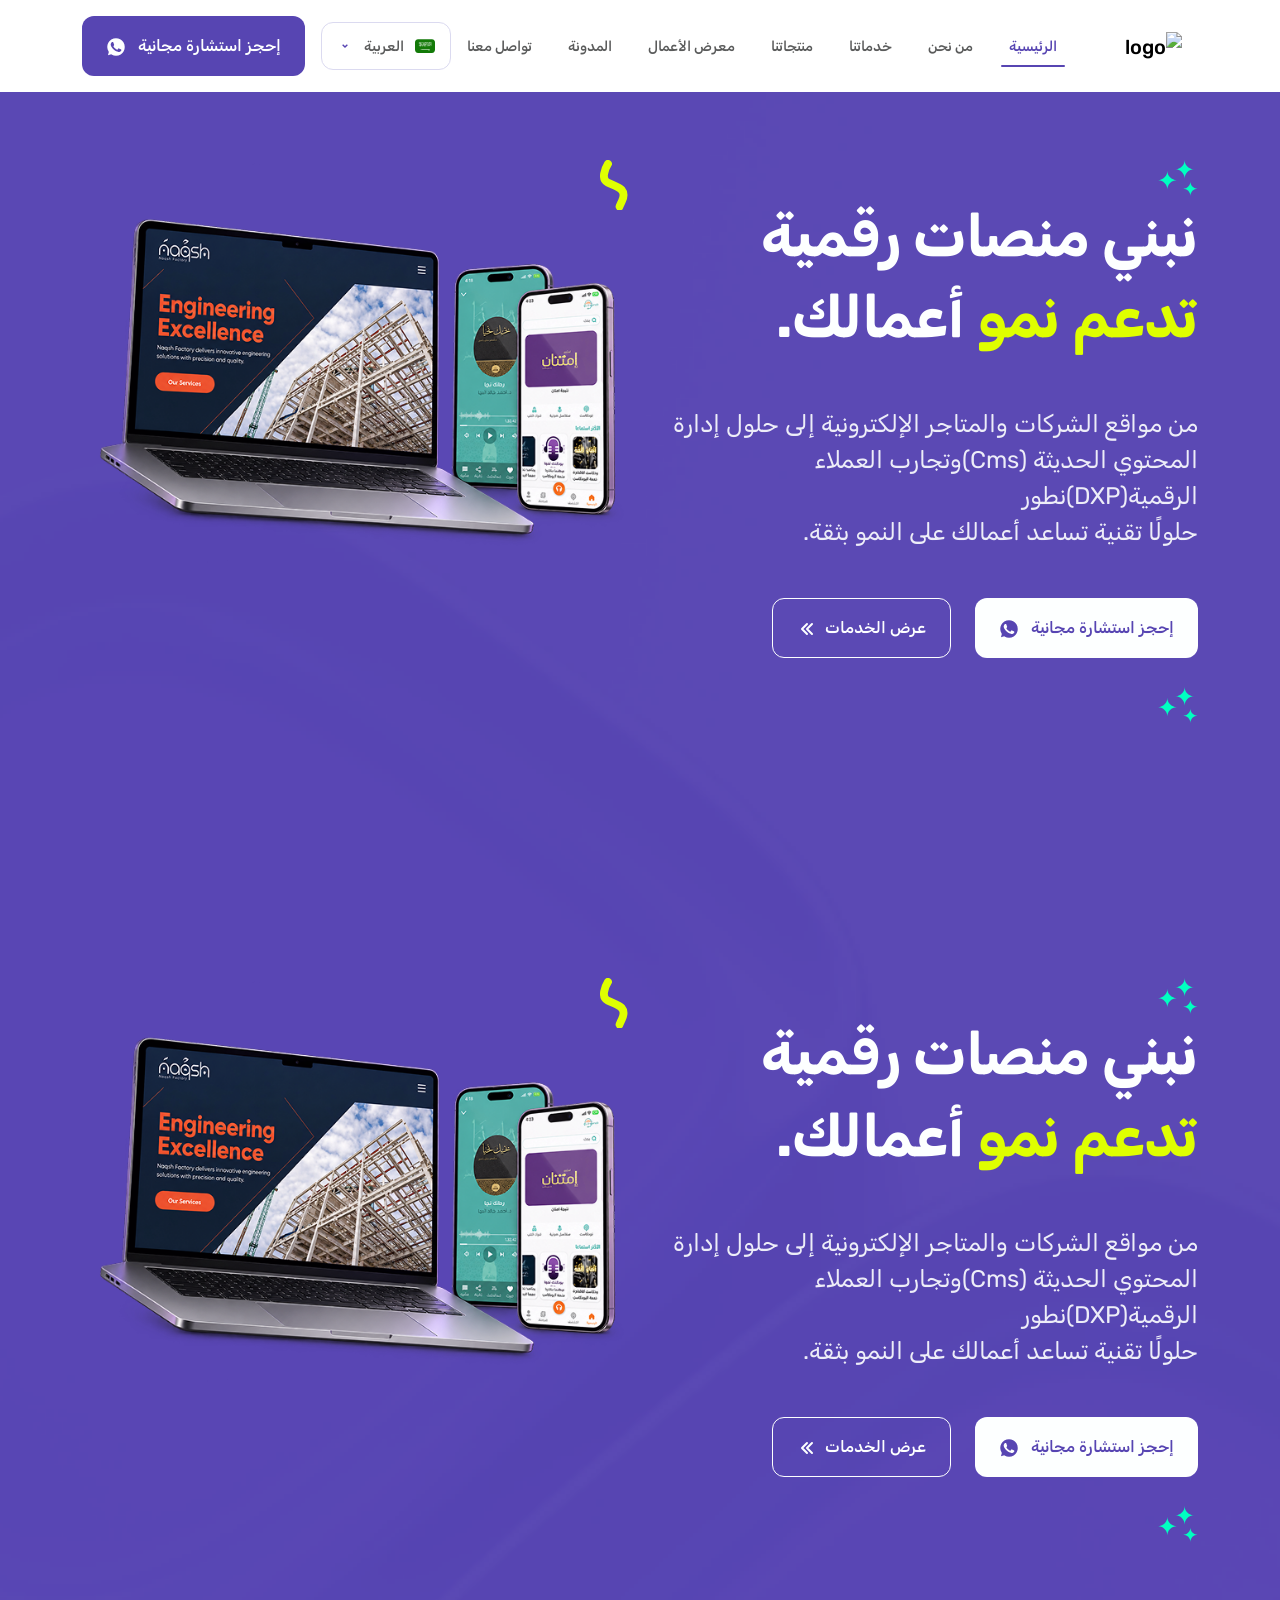
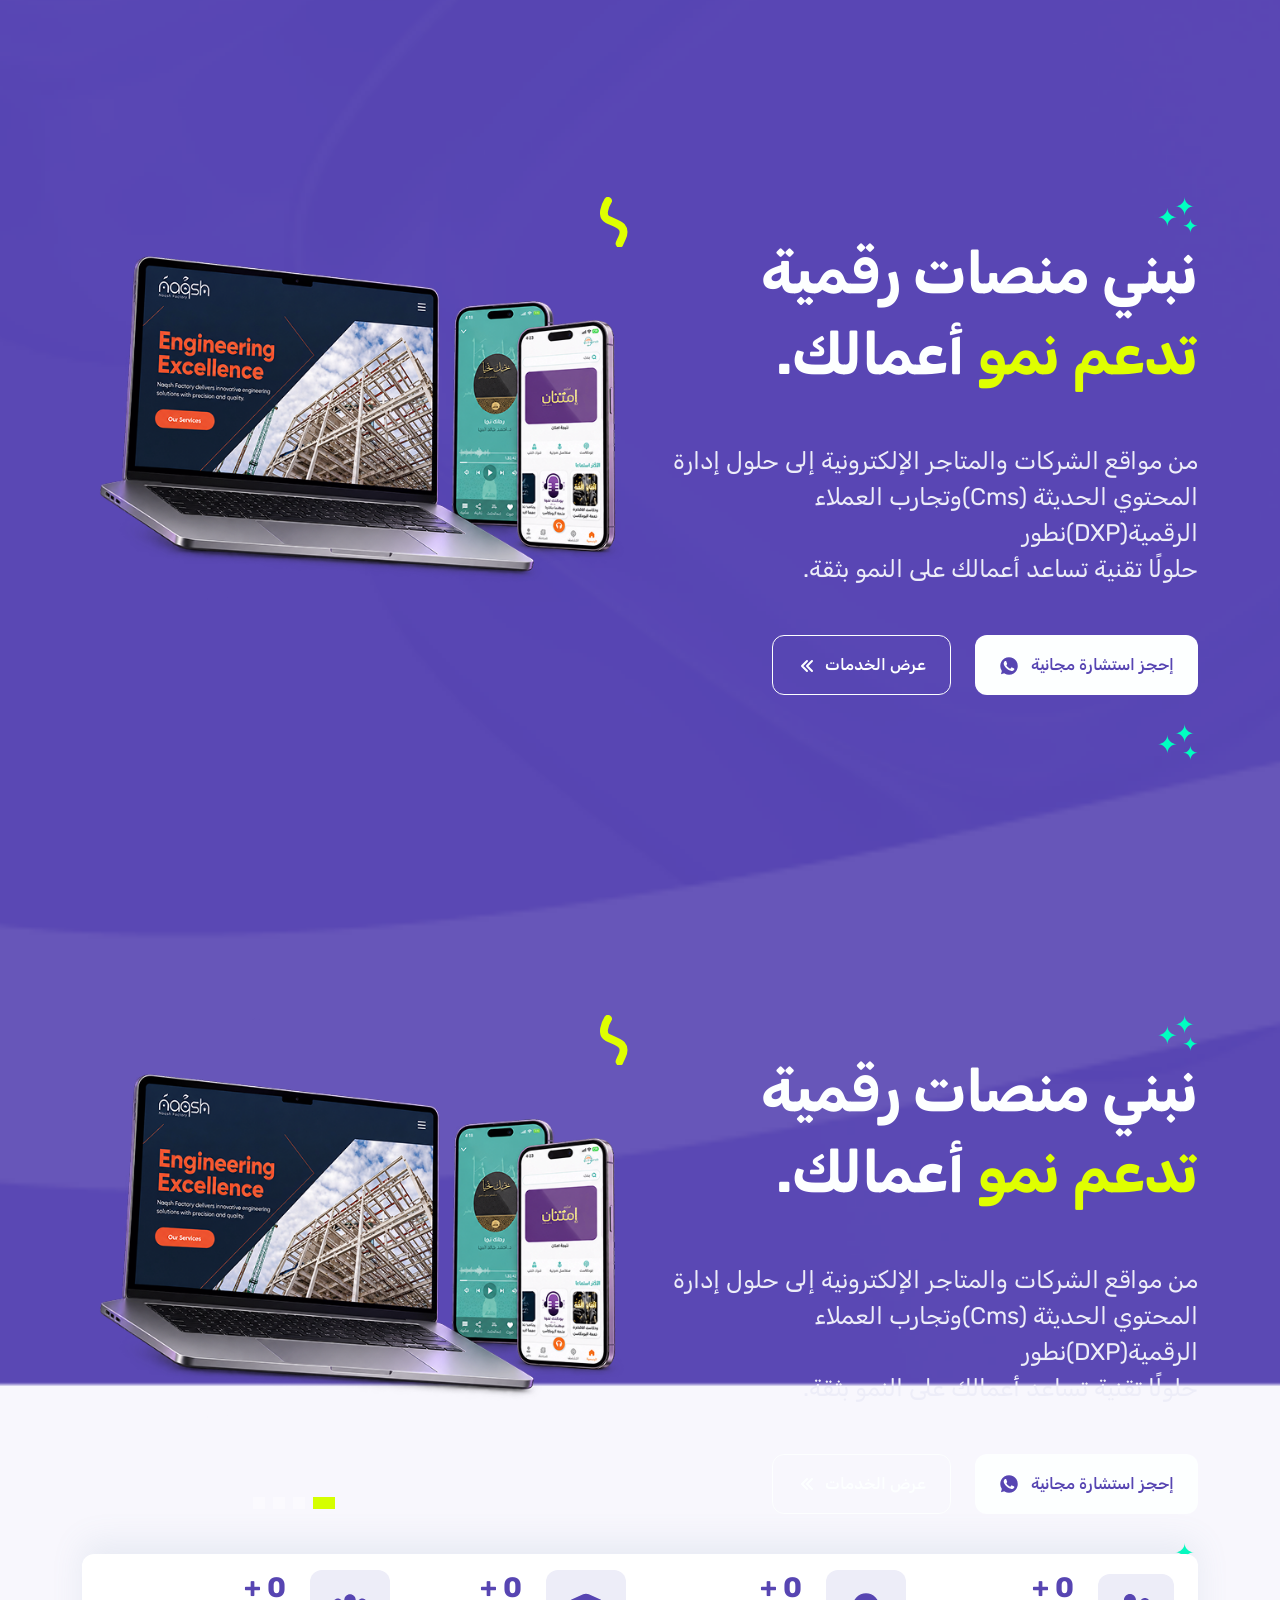
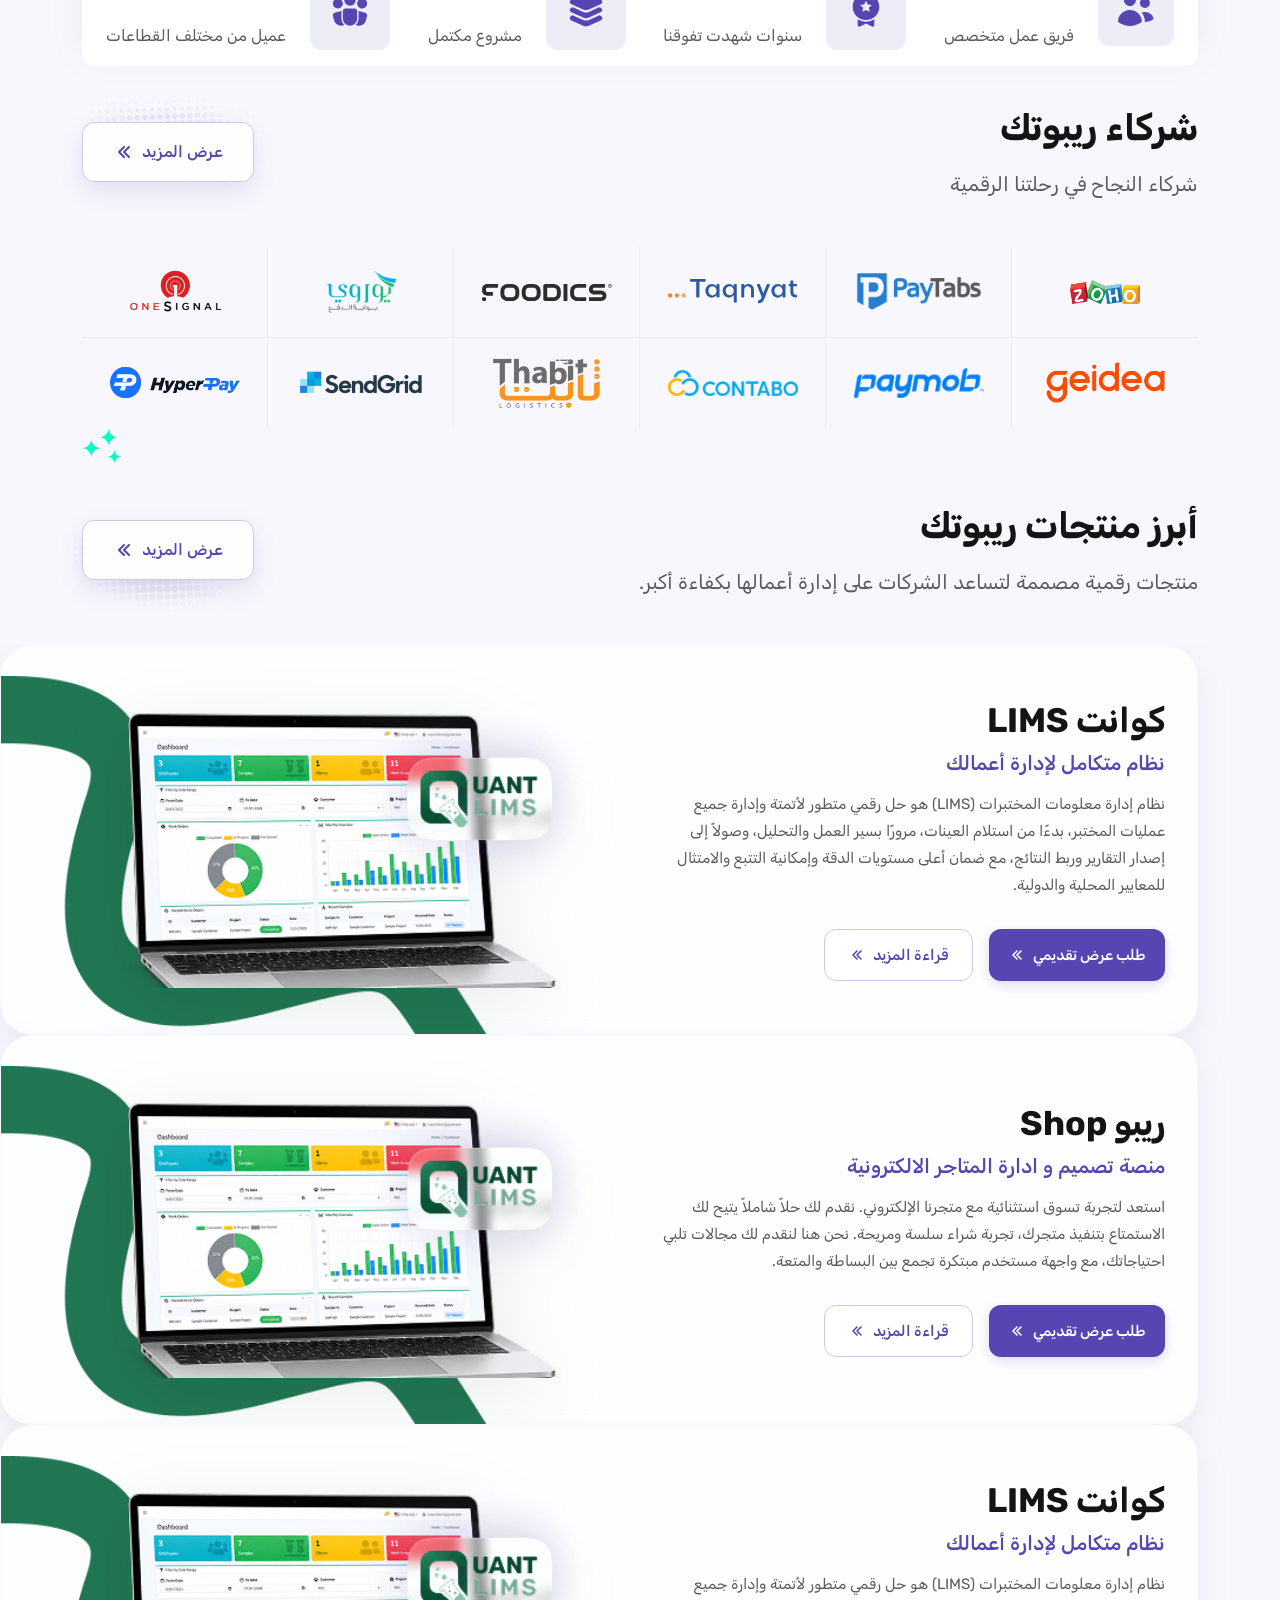
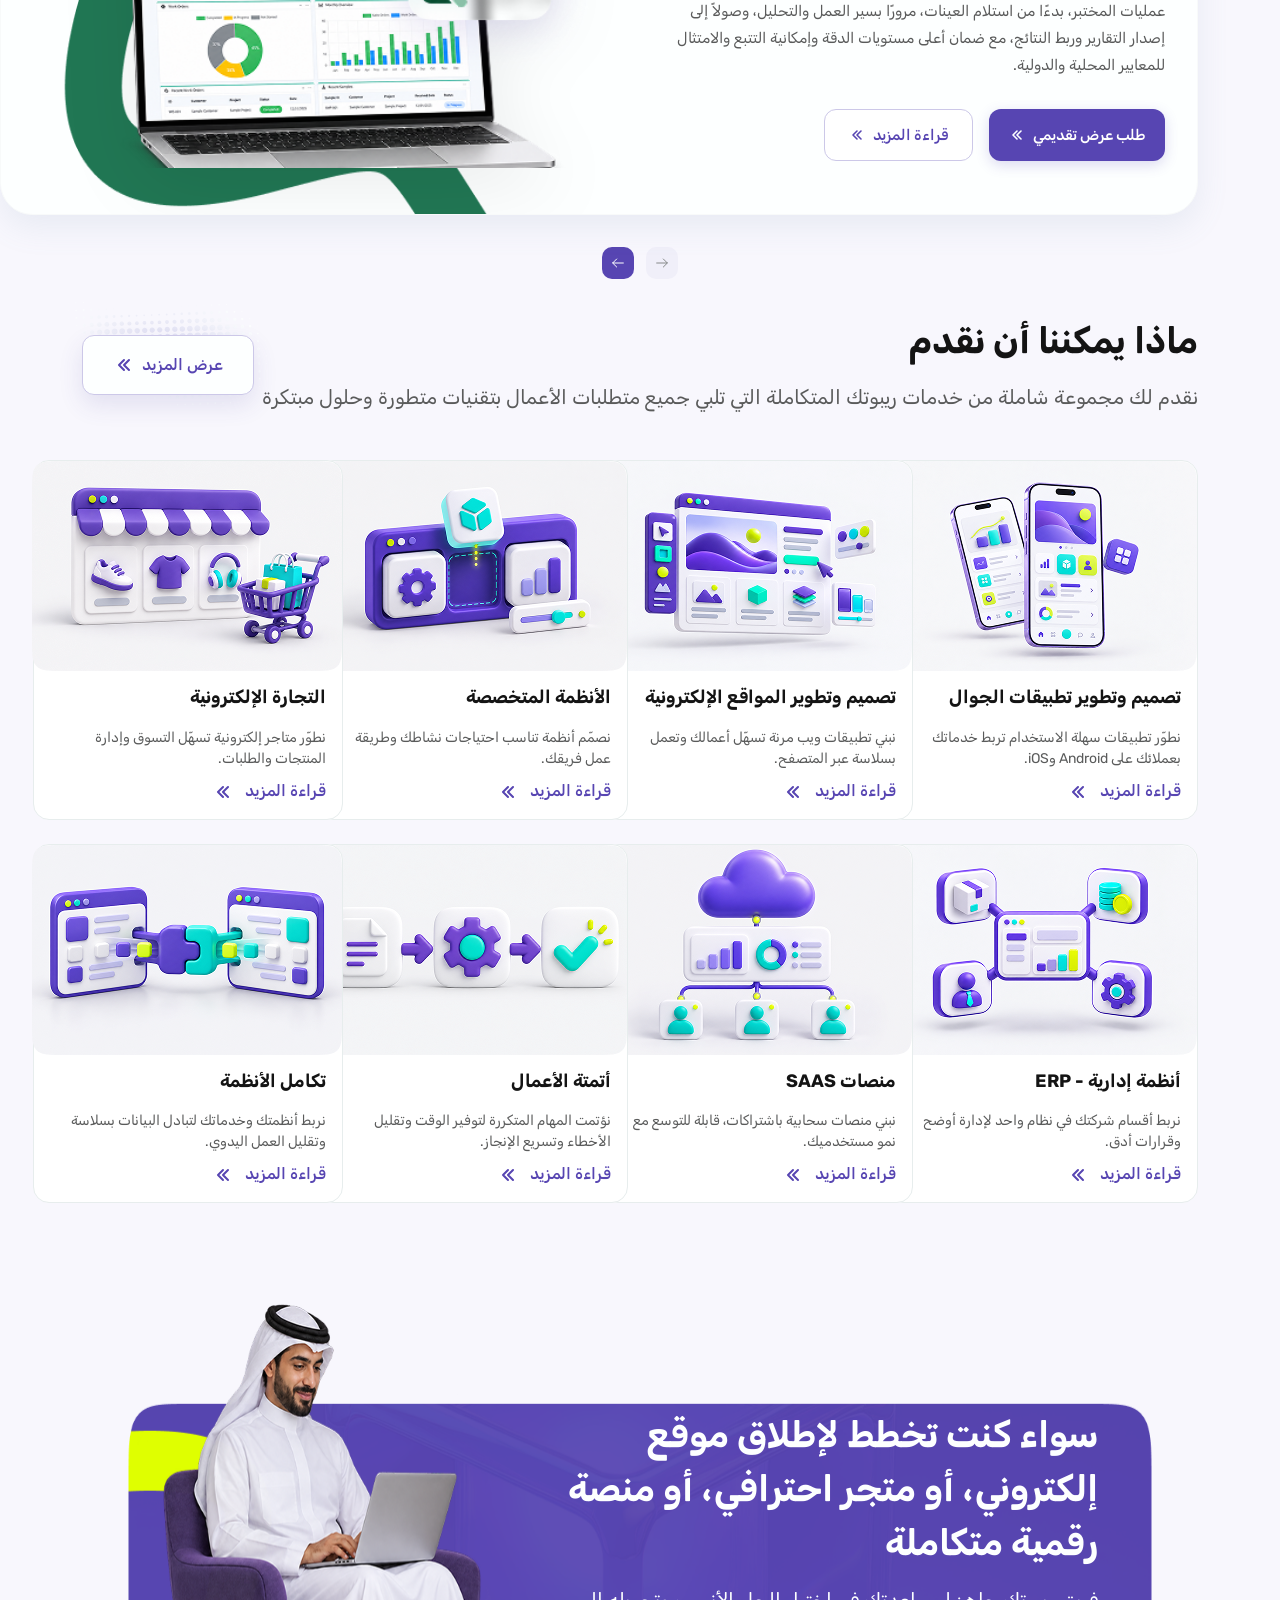
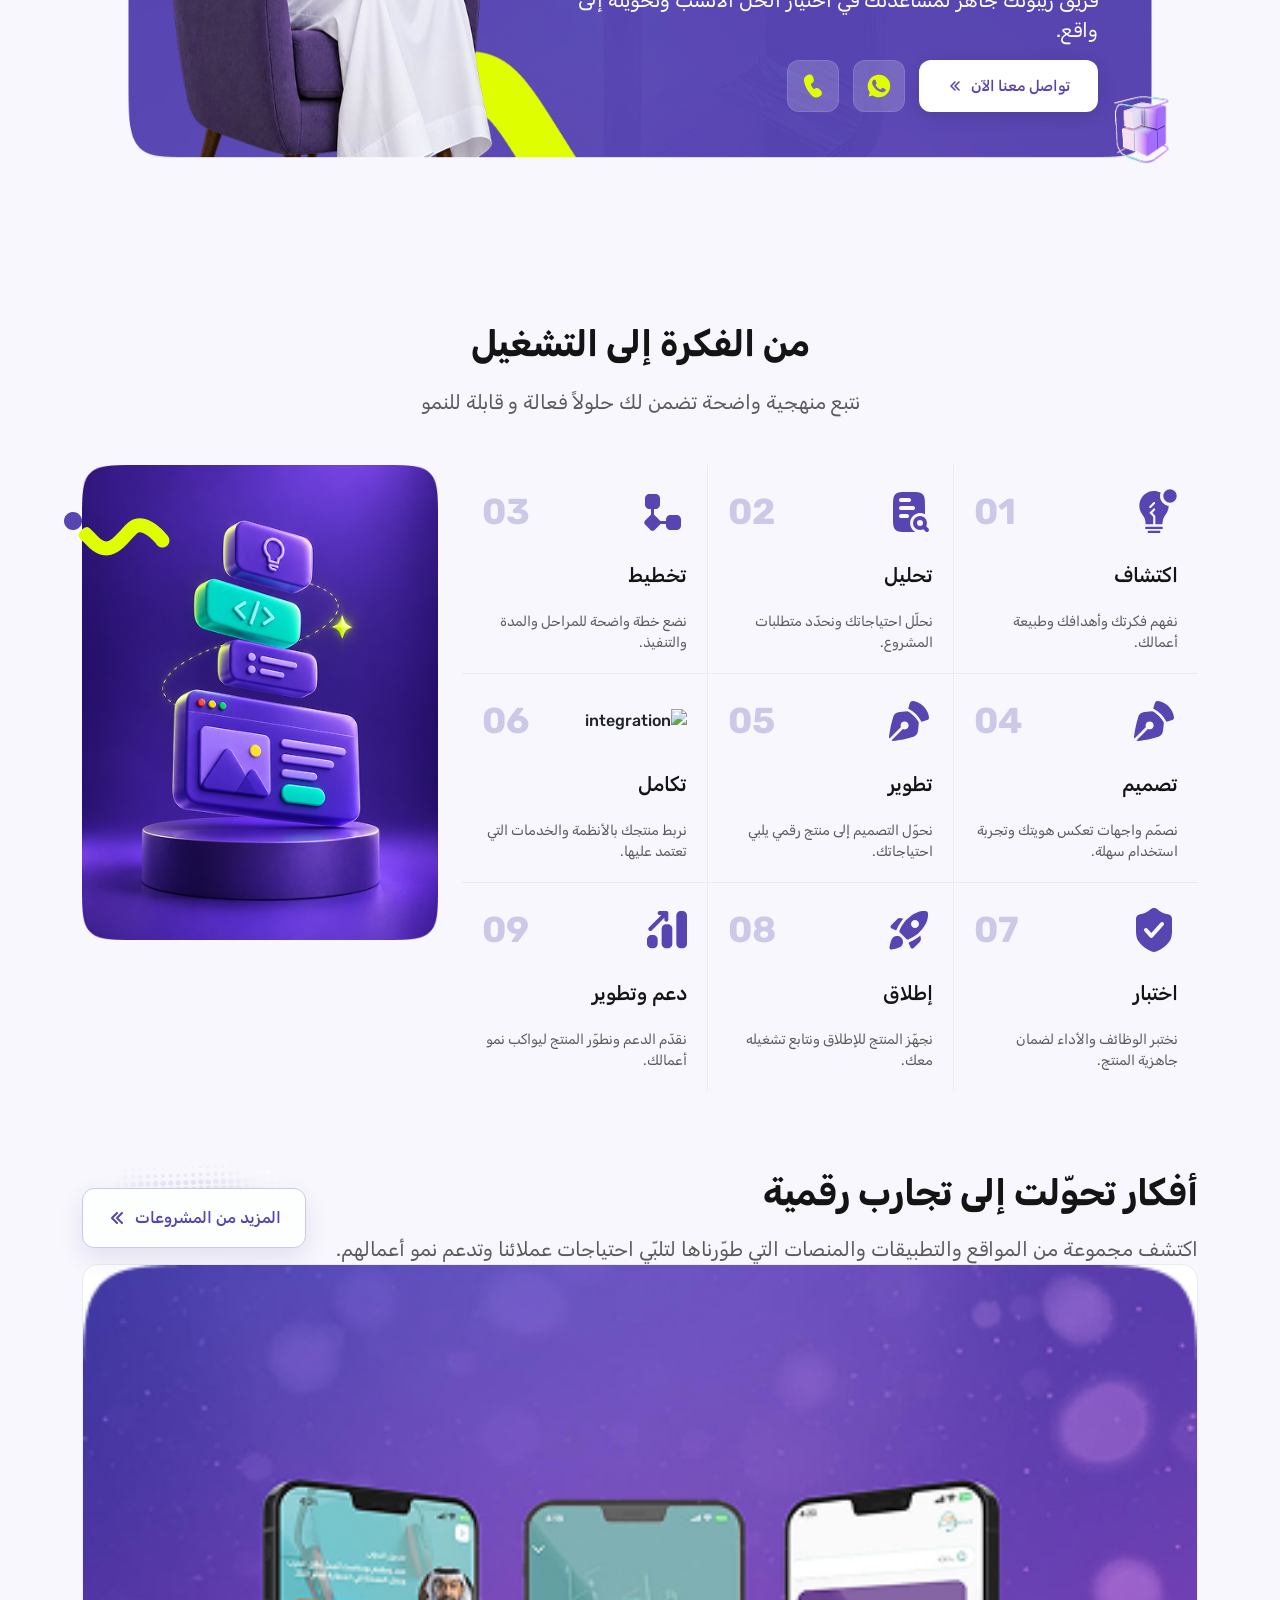
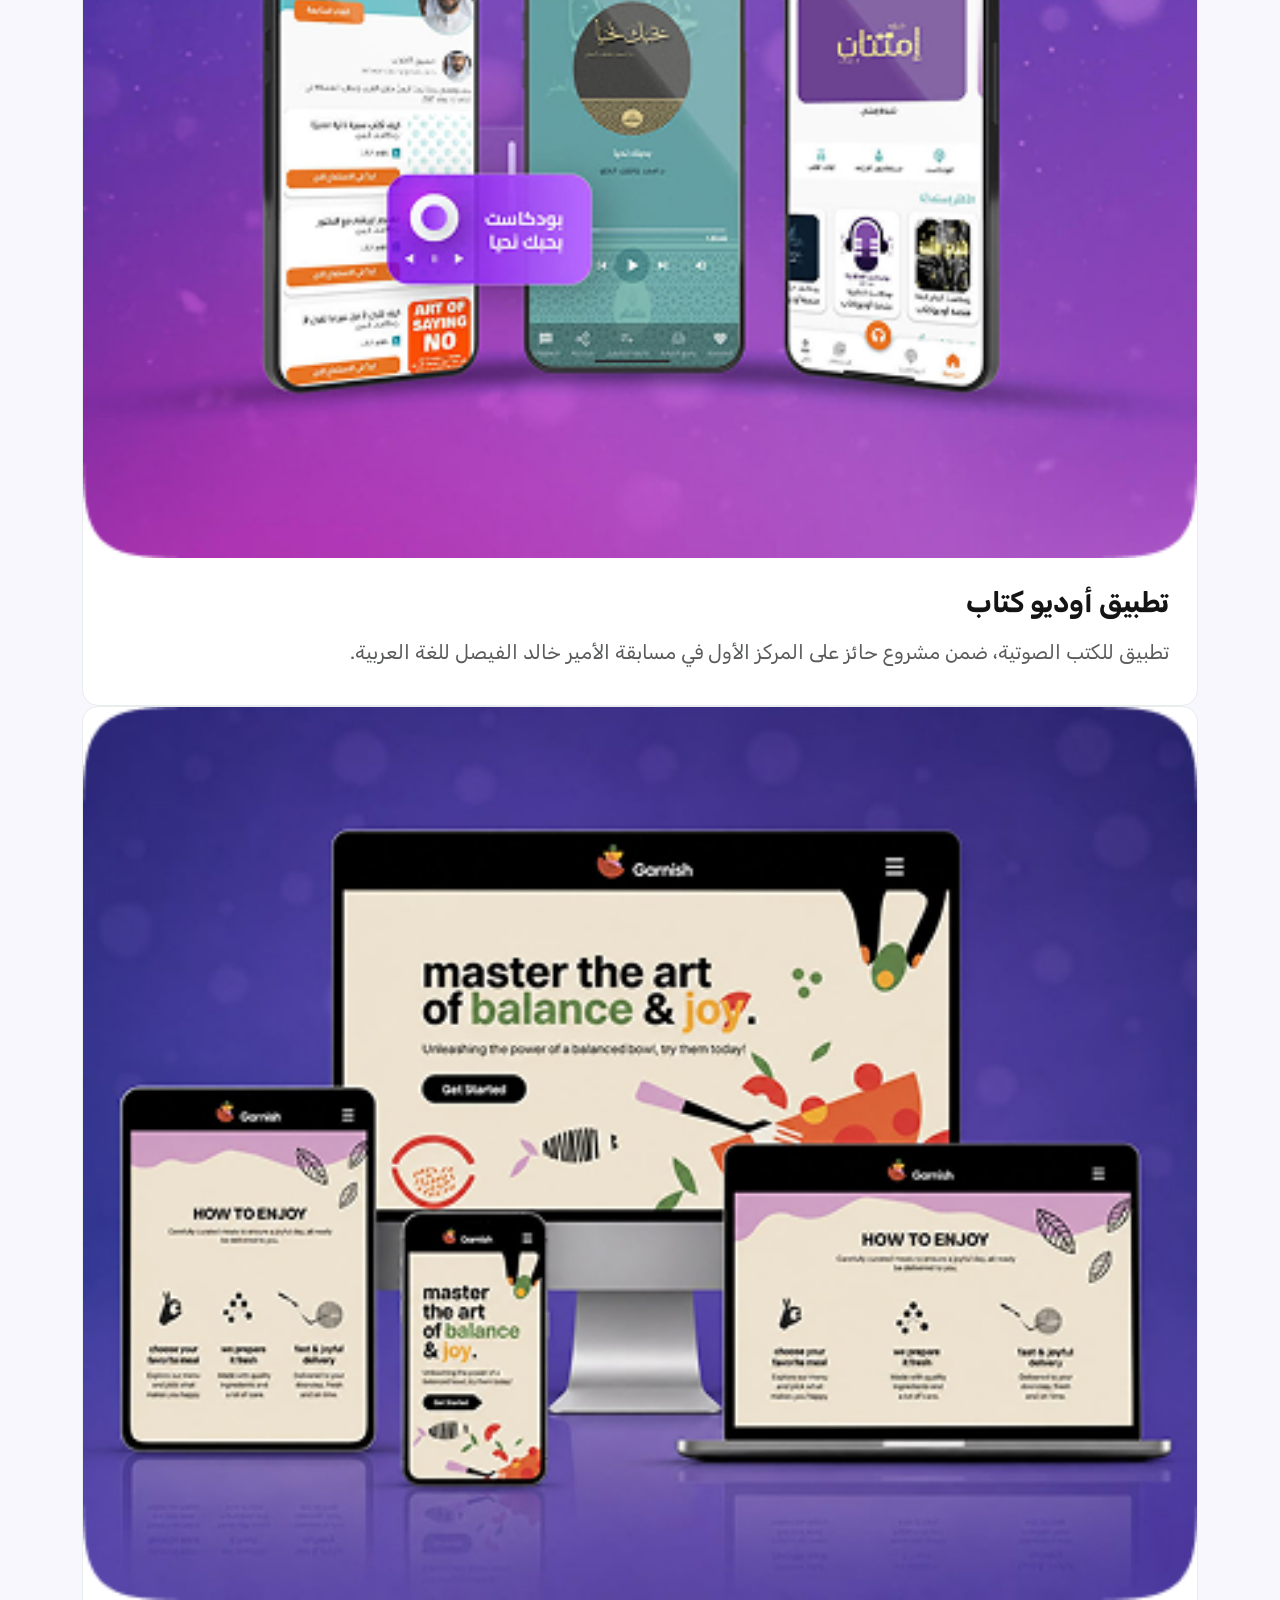
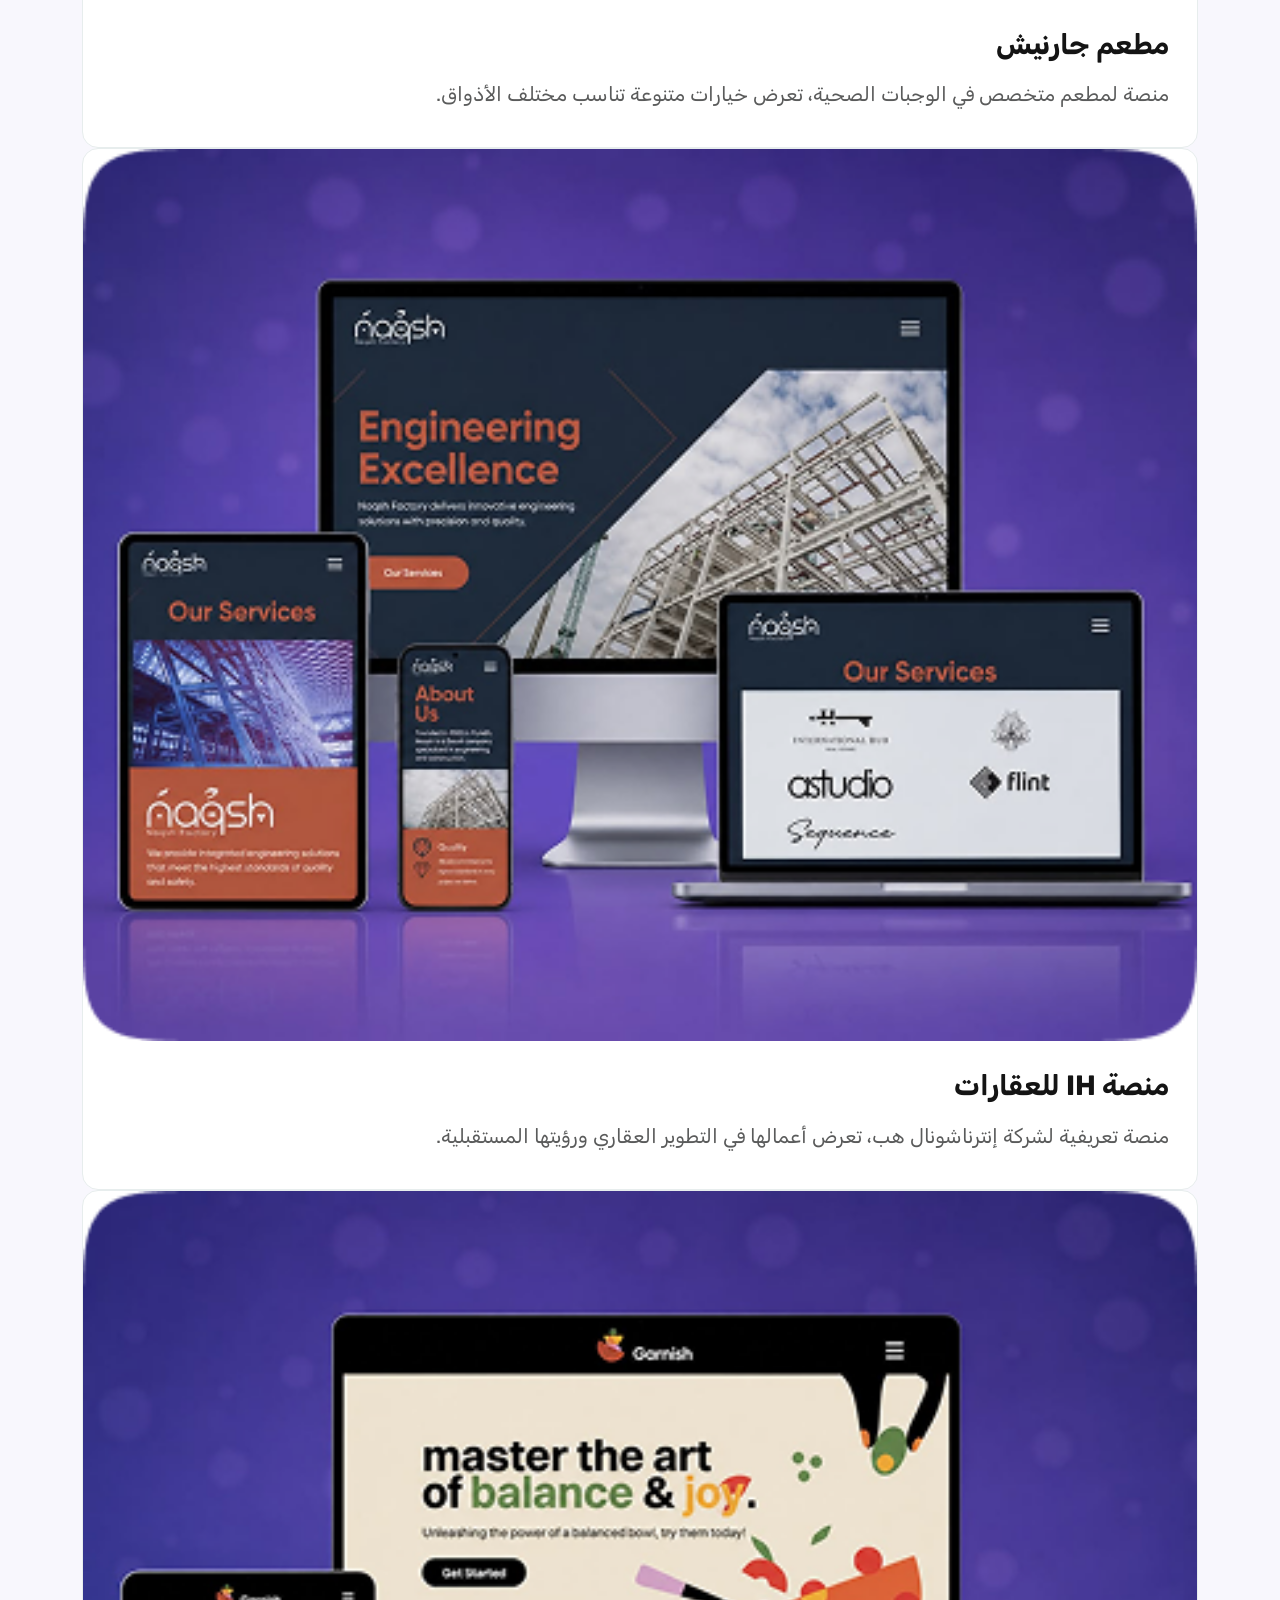
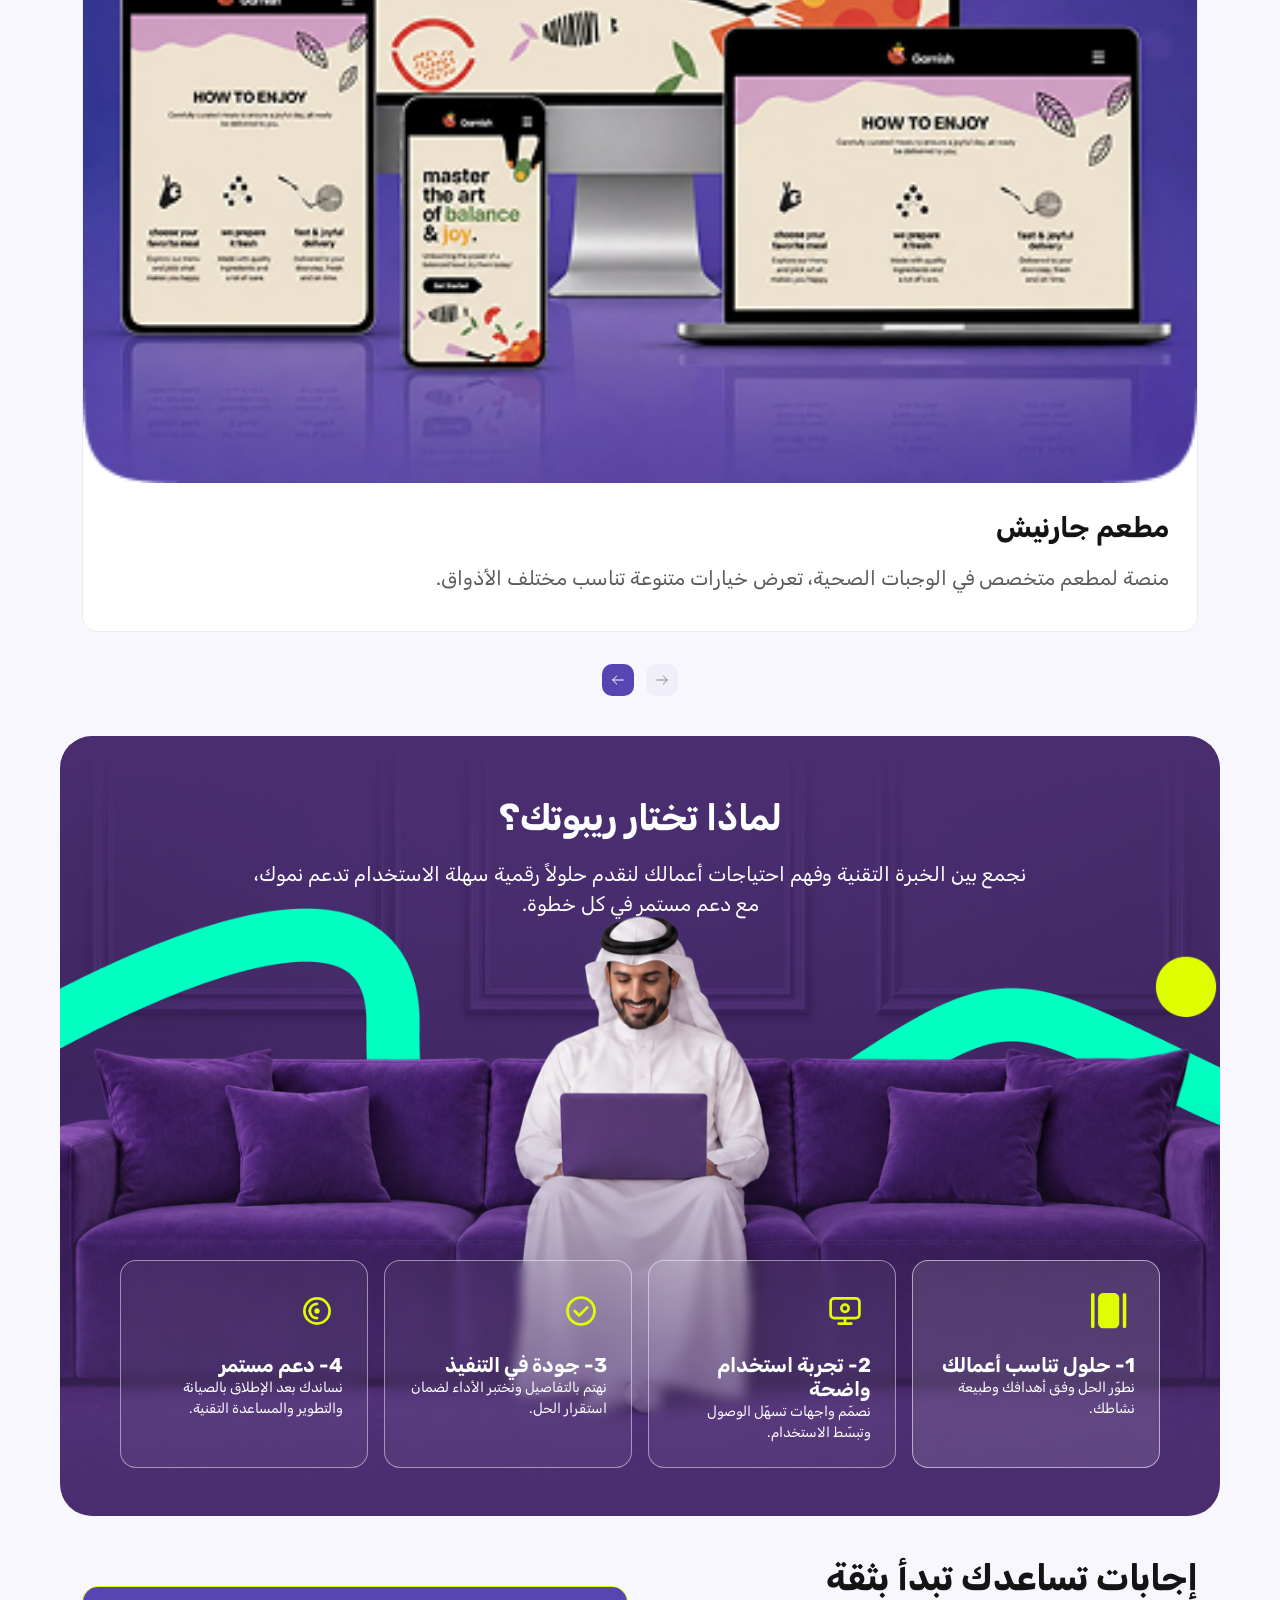
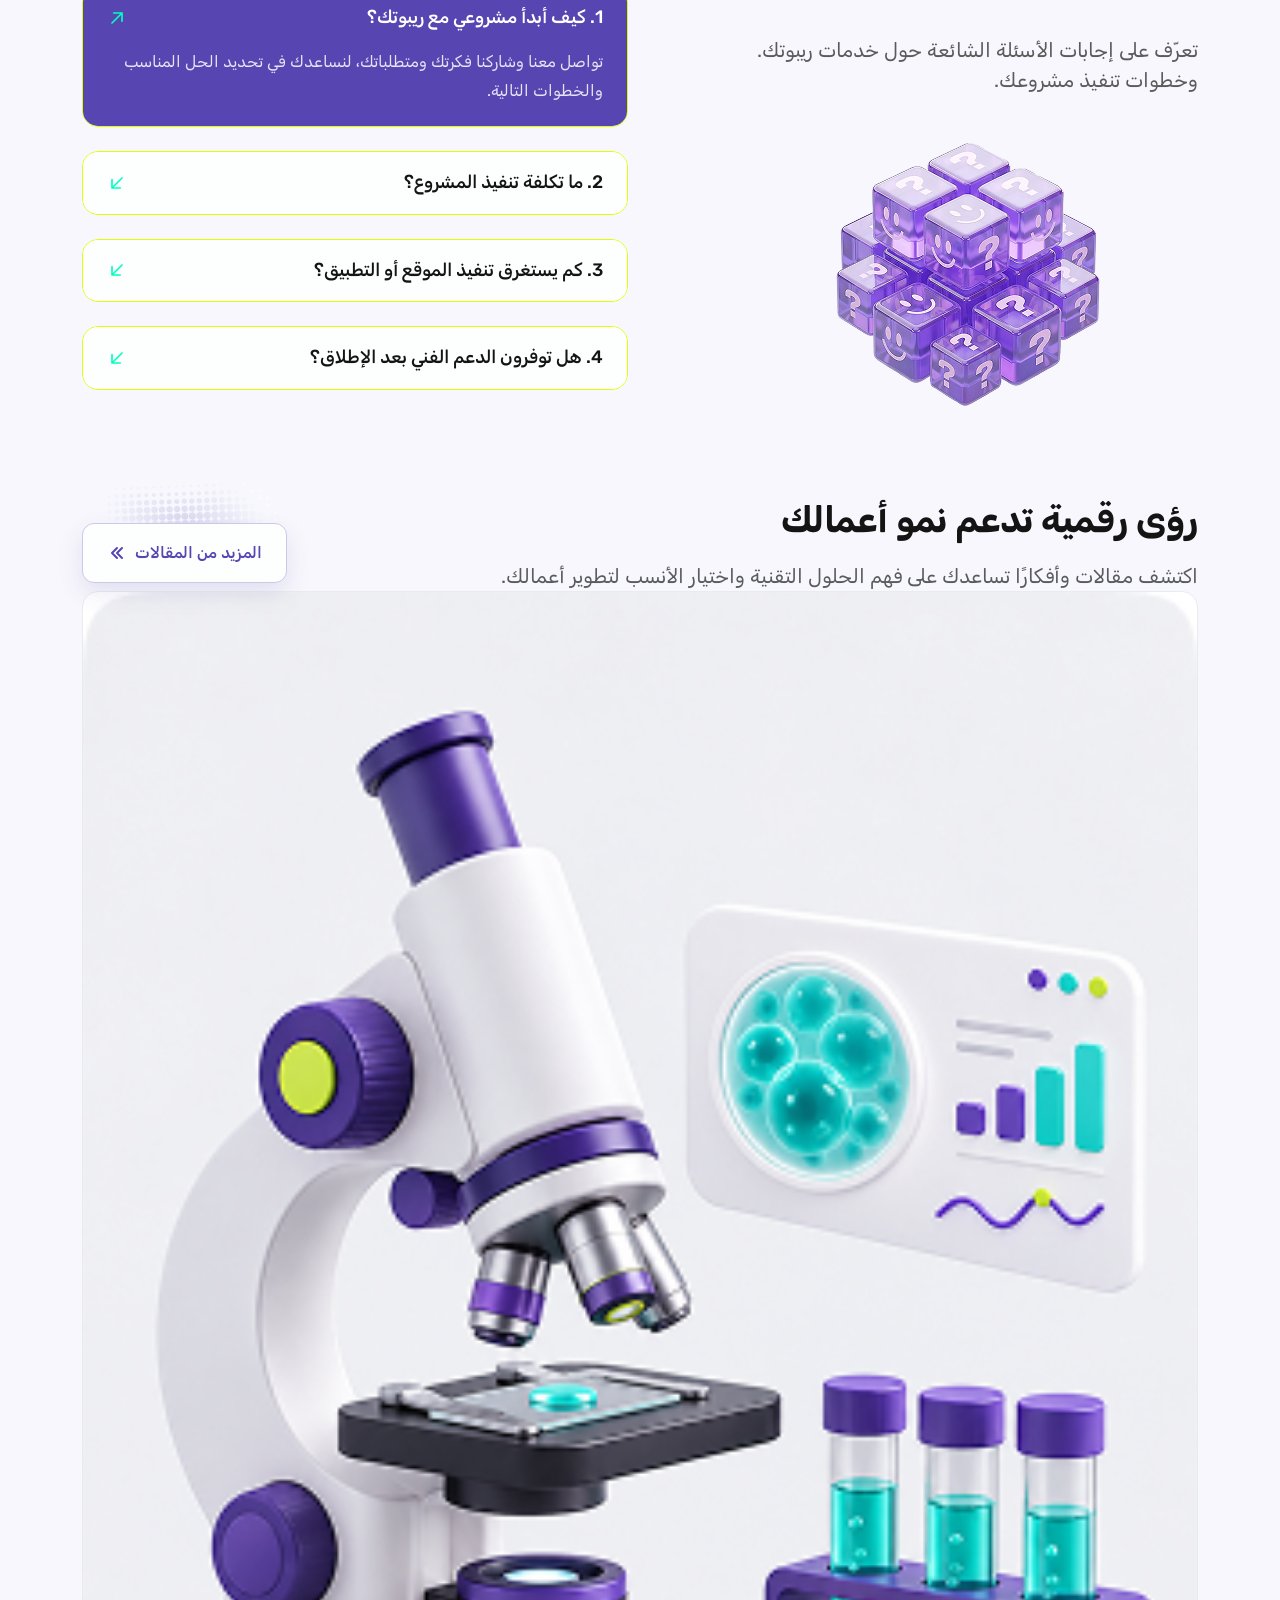
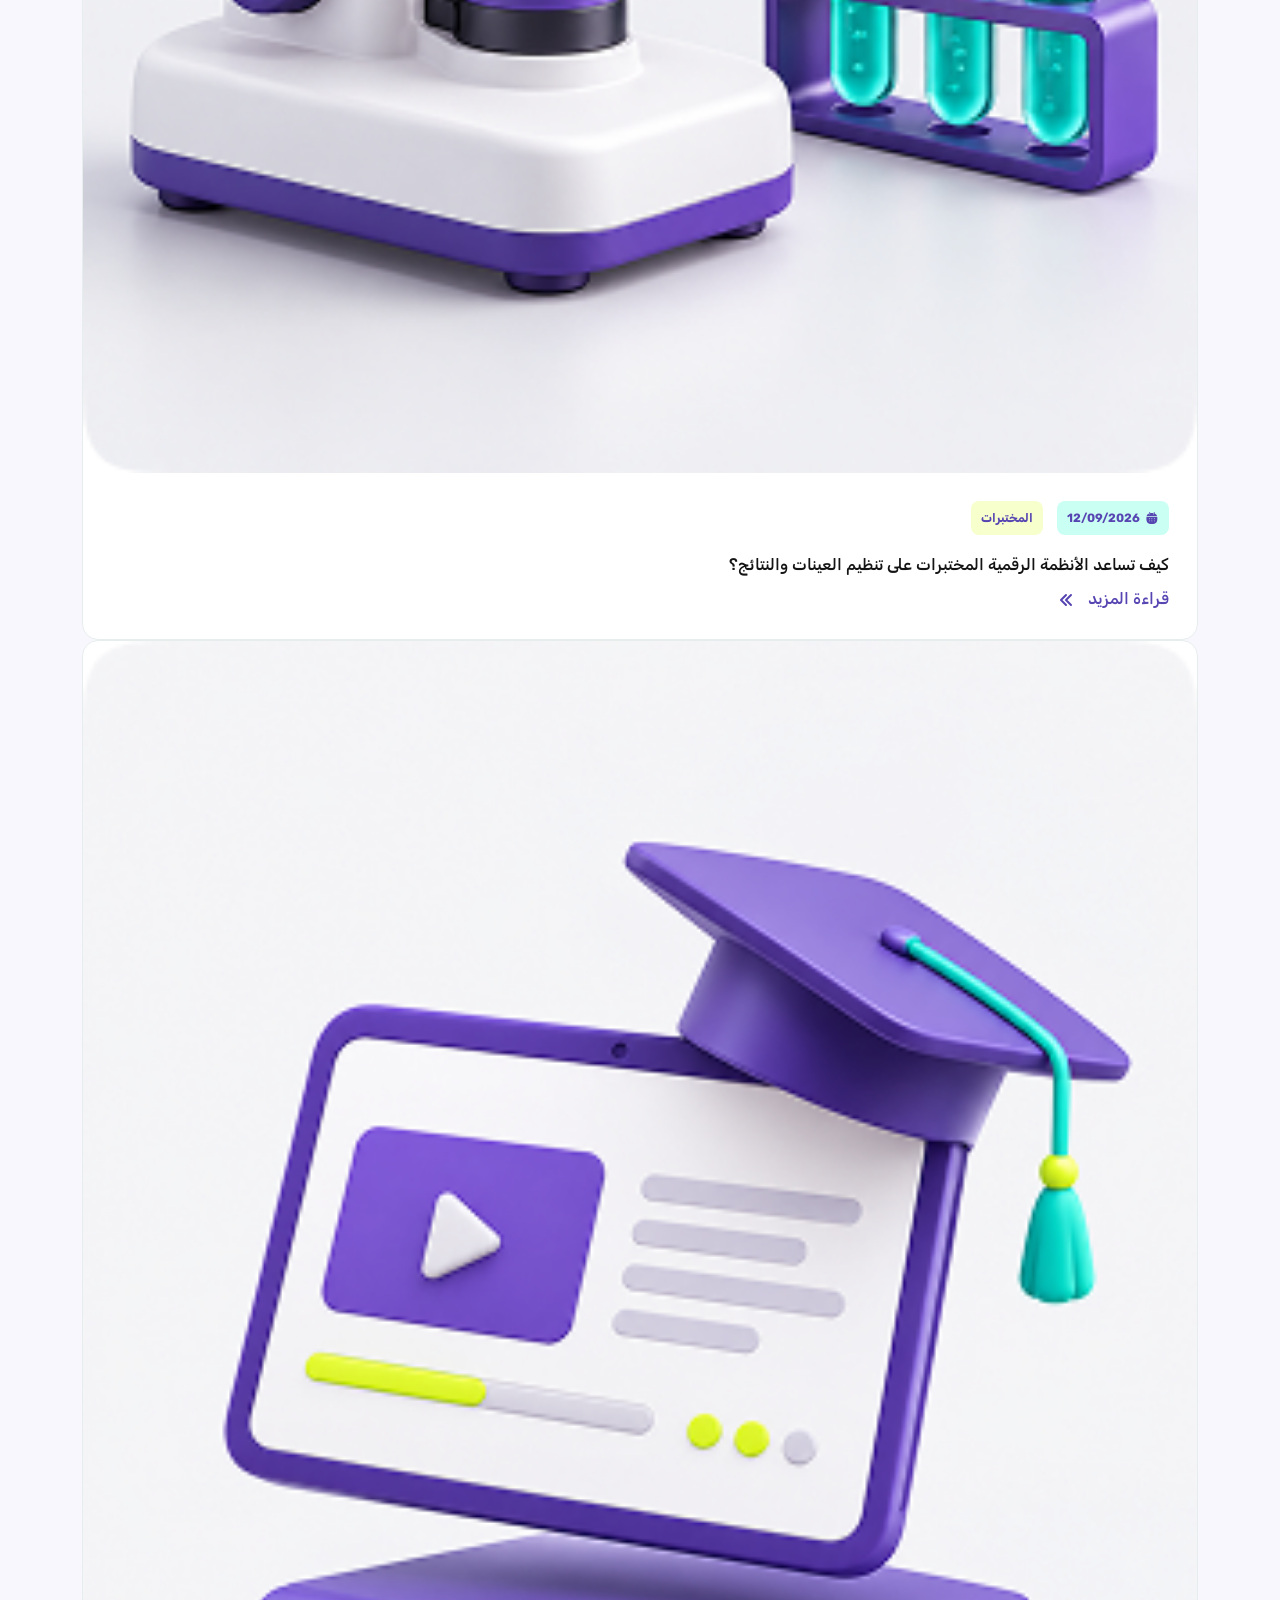
==== commit f85711d8: ".footer" ====
--- a/index.html
+++ b/index.html
@@ -17,7 +17,7 @@
 
 <body>
     <!--nav-->
-    <nav class="uper-nav navbar navbar-expand-lg py-3" id="upNav">
+    <nav class="uper-nav navbar navbar-expand-lg py-3 fixed-top" id="upNav">
         <div class="container">
             <a class="navbar-brand" href="#">
                 <img src="img/logo/logo1.svg" alt="logo" class="pl-40">
@@ -25,7 +25,8 @@
             <button class="navbar-toggler" type="button" data-bs-toggle="collapse"
                 data-bs-target="#navbarSupportedContent" aria-controls="navbarSupportedContent" aria-expanded="false"
                 aria-label="Toggle navigation">
-                <span class="navbar-toggler-icon"></span>
+                <span class="navbar-toggler-icon menu-icon"></span>
+                 <img src="img/icon/close.svg" alt="Close" class="exit-icon d-none">
             </button>
             <div class="collapse navbar-collapse" id="navbarSupportedContent">
                 <ul class="navbar-nav me-auto mb-2 mb-lg-0">
@@ -251,7 +252,7 @@
     <!--swiper-->
     <!--Work-->
     <div class="container">
-        <div class="work d-flex align-items-center justify-content-between">
+        <!-- <div class="work d-flex align-items-center justify-content-between">
             <div class="d-flex g-24 align-items-center">
                 <div class="image bg-purple d-flex text-aliggn-center justify-content-center rounded-12 p-20">
                     <img src="img/icon/user.svg" alt="user">
@@ -267,7 +268,7 @@
                     <img src="img/icon/trophie.svg" alt="trophie">
                 </div>
                 <div class="d-flex flex-column g-20">
-                    <h2 class="fs-28 fw-bold text-primary">10 +</h2>
+                    <h2 class="fs-28 fw-bold text-primary">20 +</h2>
                     <p class="fs-16 fw-regular text-secound">سنوات شهدت تفوقنا</p>
                 </div>
             </div>
@@ -287,17 +288,69 @@
                     <img src="img/icon/users.svg" alt="project">
                 </div>
                 <div class="d-flex flex-column g-20">
-                    <h2 class="fs-28 fw-bold text-primary">150 +</h2>
-                    <p class="fs-16 fw-regular text-secound">فريق عمل متخصص</p>
-                </div>
-            </div>
-        </div>
+                    <h2 class="fs-28 fw-bold text-primary">50 +</h2>
+                    <p class="fs-16 fw-regular text-secound">عميل من مختلف القطاعات</p>
+                </div>
+            </div>
+        </div> -->
+    
+    <div class="work d-flex align-items-center justify-content-between flex-wrap">
+
+    <div class="d-flex g-24 align-items-center">
+        <div class="image bg-purple d-flex justify-content-center rounded-12 p-20">
+            <img src="img/icon/user.svg" alt="user">
+        </div>
+        <div class="stats-card d-flex flex-column g-20">
+            <h2 class="fs-28 fw-bold text-primary">
+                <span class="counter" data-target="10">0</span> +
+            </h2>
+            <p class="fs-16 fw-regular text-secound">فريق عمل متخصص</p>
+        </div>
+    </div>
+
+    <div class="stats-card d-flex g-24 align-items-center">
+        <div class="image bg-purple d-flex justify-content-center rounded-12 p-20">
+            <img src="img/icon/trophie.svg" alt="trophie">
+        </div>
+        <div class="d-flex flex-column g-20">
+            <h2 class="fs-28 fw-bold text-primary">
+                <span class="counter" data-target="20">0</span> +
+            </h2>
+            <p class="fs-16 fw-regular text-secound">سنوات شهدت تفوقنا</p>
+        </div>
+    </div>
+
+    <div class="stats-card d-flex g-24 align-items-center">
+        <div class="image bg-purple d-flex justify-content-center rounded-12 p-20">
+            <img src="img/icon/projects.svg" alt="project">
+        </div>
+        <div class="d-flex flex-column g-20">
+            <h2 class="fs-28 fw-bold text-primary">
+                <span class="counter" data-target="150">0</span> +
+            </h2>
+            <p class="fs-16 fw-regular text-secound">مشروع مكتمل</p>
+        </div>
+    </div>
+
+    <div class="stats-card d-flex g-24 align-items-center">
+        <div class="image bg-purple d-flex justify-content-center rounded-12 p-20">
+            <img src="img/icon/users.svg" alt="project">
+        </div>
+        <div class="d-flex flex-column g-20">
+            <h2 class="fs-28 fw-bold text-primary">
+                <span class="counter" data-target="50">0</span> +
+            </h2>
+            <p class="fs-16 fw-regular text-secound">عميل من مختلف القطاعات</p>
+        </div>
+    </div>
+
+</div>
     </div>
     <!--Work-->
     <!--partners-->
     <div class="partners p-block-80">
         <div class="container">
-            <div class="d-flex align-items-center justify-content-between">
+            <div class="d-flex align-items-center justify-content-between flex-wrap">
                 <div class="d-flex flex-column g-20">
                     <h2 class="fw-bold fs-36 text-black"> شركاء ريبوتك</h2>
                     <p class="fw-regular fs-20 text-secound"> شركاء النجاح في رحلتنا الرقمية</p>
@@ -389,7 +442,7 @@
     <!--products-->
     <div class="product pb-48">
         <div class="container">
-            <div class="d-flex align-items-center justify-content-between">
+            <div class="d-flex align-items-center justify-content-between flex-wrap">
                 <div class="d-flex flex-column g-20">
                     <h2 class="fw-bold fs-36 text-black">أبرز منتجات ريبوتك</h2>
                     <p class="fw-regular fs-20 text-secound"> منتجات رقمية مصممة لتساعد الشركات على إدارة أعمالها بكفاءة
@@ -539,7 +592,7 @@
    <!--offer-->
    <div class="offer p-block-80">
     <div class="container">
-        <div class="d-flex align-items-center justify-content-between">
+        <div class="d-flex align-items-center justify-content-between flex-wrap">
             <div class="d-flex flex-column g-20">
                 <h2 class="fw-bold fs-36 text-black">ماذا يمكننا أن نقدم</h2>
                 <p class="fw-regular fs-20 text-secound">نقدم لك مجموعة شاملة من خدمات ريبوتك المتكاملة التي تلبي جميع متطلبات
@@ -827,7 +880,7 @@
     <!--experiments-->
     <div class="expriment p-block-80">
         <div class="container">
-            <div class="d-flex align-items-center justify-content-between">
+            <div class="d-flex align-items-center justify-content-between flex-wrap">
             <div class="d-flex flex-column g-20">
                 <h2 class="fw-bold fs-36 text-black">أفكار تحوّلت إلى تجارب رقمية</h2>
                 <p class="fw-regular fs-20 text-secound">
@@ -952,16 +1005,16 @@
     <div class="answers p-block-80">
         <div class="container">
             <div class="row">
-                <div class="col-md-6 col-12">
+                <div class="col-lg-6 col-12">
                    <div class="d-flex flex-column g-36">
                     <h2 class="fs-36 fw-bold text-black">إجابات تساعدك تبدأ بثقة</h2>
-                    <p class="fs-20 fw-regular text-secound">تعرّف على إجابات الأسئلة الشائعة حول خدمات ريبوتك وخطوات تنفيذ مشروعك.</p>
+                    <p class="fs-20 fw-regular text-secound">تعرّف على إجابات الأسئلة الشائعة حول خدمات ريبوتك. <br>وخطوات تنفيذ مشروعك.</p>
                     <div class="image-answer">
                         <img src="img/landing/answers.png" alt="answers">
                     </div>
                    </div> 
                 </div>
-                <div class="col-md-6 col-12">
+                <div class="col-lg-6 col-12">
                     <div class="accordion" id="accordionExample">
                         <div class="accordion-item">
                             <h2 class="accordion-header" id="headingOne">
@@ -1028,14 +1081,14 @@
     <!---Visions-->
     <div class="visions p-block-80">
         <div class="container">
-               <div class="d-flex align-items-center justify-content-between">
+               <div class="d-flex align-items-center justify-content-between flex-wrap">
             <div class="d-flex flex-column g-20">
                 <h2 class="fw-bold fs-36 text-black">رؤى رقمية تدعم نمو أعمالك</h2>
                 <p class="fw-regular fs-20 text-secound">
                    اكتشف مقالات وأفكارًا تساعدك على فهم الحلول التقنية واختيار الأنسب لتطوير أعمالك.
                   </p>
             </div>
-            <div class="show d-flex flex-column align-items-center flex-nowrap flex-sm-wrap">
+            <div class="show d-flex flex-column align-items-center flex-nowrap flex-sm-wrap pt-sm-3">
                 <img src="img/icon/show.svg" alt="" class="show-bg">
                 <button class="show-btn text-primary bg-white py-2 px-4 rounded-12 border-blue h-60" type="submit">
                     المزيد من المقالات
@@ -1159,10 +1212,10 @@
              <!-- Projects Swiper Navigation Arrows -->
         <div class="container">
             <div class="product-swiper-nav">
-                <button class="projects-nav-btn projects-nav-next" type="button" aria-label="السابق">
+                <button id="visionsPrev" class="projects-nav-btn projects-nav-next" type="button" aria-label="السابق">
                     <img src="img/icon/arrow-right.svg" alt="Previous" class="nav-arrow-icon">
                 </button>
-                <button class="projects-nav-btn projects-nav-prev" type="button" aria-label="التالي">
+                <button id="visionsNext" class="projects-nav-btn projects-nav-prev" type="button" aria-label="التالي">
                     <img src="img/icon/arrow-left.svg" alt="Next" class="nav-arrow-icon">
                 </button>
             </div>
@@ -1173,58 +1226,117 @@
     <!--footer-->
     <div class="footer pt-50">
         <div class="container">
-           <div class="row pt-50">
-            <div class="col-md-6">
-                <div class="d-flex align-items-center g-40">
+            <div class="footer-content">
+                <div class="d-flex align-items-center justify-content-between">
+                     <div class="d-flex align-items-center g-40 flex-wrap flex-md-wrap">
                     <img src="img/logo/Logo3.png" alt="logo-3">
                     <img src="img/logo/vision.png" alt="logo-3">
                 </div>
-                <h2 class="fw-regular text-white fs-24 pt-40">من مواقع الشركات والمتاجر الإلكترونية إلى حلول إدارة المحتوى الحديثة (CMS) وتجارب العملاء الرقمية (DXP)، نطوّر حلولًا تقنية تساعد أعمالك على النمو بثقة.</h2>
-                <p class="fw-medium fs-14 text-info pt-28">ساعات العمل:</p>
-                <div class="d-flex align-items-center g-10  pt-20">
-                    <img src="img/icon/clock.svg" alt="clock">
-                    <p class="fw-medium fs-16 text-white m-0 p-0">من السبت الى الأحد | 10:00 AM – 10:00 PM</p>
-                </div>
-
-                <p class="fw-medium fs-14 text-info pt-28">تابعنا:</p>
-                <div class="d-flex align-items-center g-10 pt-16">
-                    <div class="image bg-social d-flex align-items-center justify-content-center w-40 h-40">
-                       <a href="#">
-                        <img src="img/icon/snapchat.svg" alt="snap">
-                       </a>
-                    </div>
-                    <div class="image bg-social d-flex align-items-center justify-content-center w-40 h-40">
-                       <a href="#">
-                        <img src="img/icon/facebook.svg" alt="facebook">
-                       </a>
-                    </div>
-
-                    <div class="image bg-social d-flex align-items-center justify-content-center w-40 h-40">
-                       <a href="#">
-                        <img src="img/icon/twitter.svg" alt="twitter">
-                       </a>
-                    </div>
-
-                    <div class="image bg-social d-flex align-items-center justify-content-center w-40 h-40">
-                       <a href="#">
-                        <img src="img/icon/linkedin.svg" alt="linkedin">
-                       </a>
-                    </div>
-
-                    <div class="image bg-social d-flex align-items-center justify-content-center w-40 h-40">
-                       <a href="#">
-                        <img src="img/icon/tiktok.svg" alt="ticktok">
-                       </a>
-                    </div>
-
-                     <div class="image bg-social d-flex align-items-center justify-content-center w-40 h-40">
-                       <a href="#">
-                        <img src="img/icon/instagram.svg" alt="instagram">
-                       </a>
-                    </div>
-                </div>
-            </div>
-           </div>
+                 <img src="img/background/squares.png" alt="squares" class="footer-squares">
+                </div>
+               
+
+                <div class="row footer-row">
+                    <div class="col-md-6">
+                        <h2 class="fw-regular text-white fs-24 pt-40">من مواقع الشركات والمتاجر الإلكترونية إلى حلول إدارة المحتوى
+                            الحديثة (CMS) وتجارب العملاء الرقمية (DXP)، نطوّر حلولًا تقنية تساعد أعمالك على النمو بثقة.</h2>
+                        <p class="fw-medium fs-14 text-info pt-28">ساعات العمل:</p>
+                        <div class="location d-flex align-items-center g-10  pt-20">
+                            <img src="img/icon/clock.svg" alt="clock">
+                            <p class="fw-medium fs-16 text-white m-0 p-0">من السبت الى الأحد | 10:00 AM – 10:00 PM</p>
+                        </div>
+                        <p class="fw-medium fs-14 text-info pt-28">تابعنا:</p>
+                        <div class="d-flex align-items-center g-10 pt-16">
+                            <div class="image bg-social d-flex align-items-center justify-content-center w-40 h-40">
+                                <a href="#">
+                                    <img src="img/icon/snapchat.svg" alt="snap">
+                                </a>
+                            </div>
+                            <div class="image bg-social d-flex align-items-center justify-content-center w-40 h-40">
+                                <a href="#">
+                                    <img src="img/icon/facebook.svg" alt="facebook">
+                                </a>
+                            </div>
+                
+                            <div class="image bg-social d-flex align-items-center justify-content-center w-40 h-40">
+                                <a href="#">
+                                    <img src="img/icon/twitter.svg" alt="twitter">
+                                </a>
+                            </div>
+                
+                            <div class="image bg-social d-flex align-items-center justify-content-center w-40 h-40">
+                                <a href="#">
+                                    <img src="img/icon/linkedin.svg" alt="linkedin">
+                                </a>
+                            </div>
+                
+                            <div class="image bg-social d-flex align-items-center justify-content-center w-40 h-40">
+                                <a href="#">
+                                    <img src="img/icon/tiktok.svg" alt="ticktok">
+                                </a>
+                            </div>
+                
+                            <div class="image bg-social d-flex align-items-center justify-content-center w-40 h-40">
+                                <a href="#">
+                                    <img src="img/icon/instagram.svg" alt="instagram">
+                                </a>
+                            </div>
+                        </div>
+                    </div>
+                    <div class="col-md-3">
+                         <p class="fw-medium fs-14 text-info pt-28"> تواصل معنا</p>
+                         <h2 class="pt-28 fw-medium fs-14 text-yellow">الموقع :</h2>
+                        <div class="location d-flex align-items-center g-10 pt-16">
+                            <img src="img/icon/location.svg" alt="location">
+                            <p class="fw-regular fs-14 text-white m-0 p-0 lh-150">السعودية: شارع الخزان، الرياض — برج الخالدية، الدور 17، مكتب 41707.</p>
+                        </div>
+                        <div class="location d-flex align-items-center g-10 pt-16">
+                            <img src="img/icon/location.svg" alt="location">
+                            <p class="fw-regular fs-14 text-white m-0 p-0 lh-150">مصر: محافظة الغربية.</p>
+                        </div>
+
+                          <h2 class="pt-28 fw-medium fs-14 text-yellow">رقم الهاتف</h2>
+                        <div class="location d-flex align-items-center g-10 pt-16">
+                            <img src="img/icon/phone.svg" alt="phone">
+                            <a href="tel:01021193813" target="_blank" class="fw-regular fs-14 text-white m-0 p-0 lh-150">01021193813  <span class="p-inline-10">.</span> </a>
+                            <a href="tel: 0101114669115" target="_blank" class="fw-regular fs-14 text-white m-0 p-0 lh-150"> 0101114669115</a>
+                        </div>
+
+                         <h2 class="pt-28 fw-medium fs-14 text-yellow">البريد الألكتروني</h2>
+                        <div class="location d-flex align-items-center g-10 pt-16">
+                            <img src="img/icon/envelope.svg" alt="envelope">
+                            <a href="mailto:info@repoteq.com" target="_blank" class="fw-regular fs-14 text-white m-0 p-0 lh-150">info@repoteq.com</a>
+                        </div>
+                    </div>
+                    <div class="col-md-3">
+                        <p class="fw-medium fs-14 text-info pt-28">روابط سريعة</p>
+                        <ul class="footer-sociel">
+                            <li class="pt-20">
+                                <a href="#" class="fw-medium fs-16 lh-150 text-white">من نحن</a>
+                            </li>
+                             <li class="pt-20">
+                                <a href="#" class="fw-medium fs-16 lh-150 text-white">خدماتنا</a>
+                            </li>
+                             <li class="pt-20">
+                                <a href="#" class="fw-medium fs-16 lh-150 text-white">منتجاتنا</a>
+                            </li>
+                             <li class="pt-20">
+                                <a href="#" class="fw-medium fs-16 lh-150 text-white">معرض الأعمال</a>
+                            </li>
+                            <li class="pt-20">
+                                <a href="#" class="fw-medium fs-16 lh-150 text-white">المدونة</a>
+                            </li>
+                             <li class="pt-20">
+                                <a href="#" class="fw-medium fs-16 lh-150 text-white">تواصل معنا</a>
+                            </li>
+                        </ul>
+                    </div>
+                </div>
+                <div class="text-center">
+                    <p class="pt-40 fs-16 fw-medium text-white">جميع الحقوق محفوظة لريبوتك © 2026</p>
+                </div>
+            </div>
+           
         </div>
     </div>
     <!--footer-->
--- a/css/style.css
+++ b/css/style.css
@@ -182,33 +182,33 @@
         font-size
   ========================*/
 .fs-12 {
-  font-size: var(--font-12);
+  font-size: var(--font-12) !important;
 }
 
 .fs-14 {
-  font-size: var(--font-14);
+  font-size: var(--font-14) !important;
 }
 .fs-16 {
-  font-size: var(--font-16);
+  font-size: var(--font-16) !important;
 }
 .fs-18 {
-  font-size: var(--font-18);
+  font-size: var(--font-18) !important;
 }
 .fs-20{
-  font-size: var(--font-20);
+  font-size: var(--font-20) !important;
 }
 .fs-24 {
-  font-size: var(--font-24);
+  font-size: var(--font-24) !important;
 }
 
 .fs-28 {
-  font-size: var(--font-28);
+  font-size: var(--font-28) !important;
 }
 .fs-36 {
-  font-size: var(--font-36);
+  font-size: var(--font-36) !important;
 }
 .fs-58 {
-  font-size: var(--font-58);
+  font-size: var(--font-58) !important;
 }
 
 /*========================
@@ -299,6 +299,9 @@
 
 .h-60 {
   height: 60px !important;
+}
+.p-inline-10{
+  padding-inline: 10px !important;
 }
 .p-inline-32 {
   padding-inline: 32px !important;
@@ -390,6 +393,13 @@
 /*========================
         nav
   ========================*/
+  .uper-nav {
+    width: 100%;
+    z-index: 1030;
+    background-color: #fff;
+    transition: all 0.3s ease;
+}
+
 .navbar-brand img {
   width: 183px;
   height: 50px;
@@ -487,6 +497,22 @@
   color: #fff;
 }
 
+
+.navbar-toggler {
+    border: none;
+    box-shadow: none !important;
+    outline: none;
+}
+
+.navbar-toggler img {
+    width: 28px;
+    height: 28px;
+    object-fit: contain;
+}
+
+.navbar-toggler:focus {
+    box-shadow: none;
+}
 /*========================
         nav
   ========================*/
@@ -608,8 +634,12 @@
  .show {
     position: relative;
     width: fit-content;
-}
-
+     transition: all 0.25s ease;
+}
+.show:hover{
+    transform: translateY(-2px);
+    color: var(--primary-color) !important;
+}
 .show-bg {
     position: absolute;
     width: 200px;
@@ -1423,7 +1453,7 @@
 
      width: 100%;
     min-height: 574px;
-    background-image: url('../img/background/Footer.png');
+    background-image: url('../img/background/footerback-bg.png');
     background-repeat: no-repeat;
     background-position: center;
     background-size: 100% 100%;
@@ -1461,8 +1491,14 @@
     width: 40px;
     height: 40px;
     background: rgba(255, 255, 255, 0.15);
-}
-
+    transition: all 0.25s ease;
+}
+.bg-social:hover {
+    background-color: #F8F7FD;
+    transform: translateY(-2px);
+    box-shadow: 0 8px 24px rgba(0, 0, 0, 0.18);
+    color: var(--primary-color) !important;
+}
 .bg-social img {
     width: 18px;
     height: 18px;
@@ -1480,7 +1516,37 @@
     font-size: 14px;
     margin: 0;
 }
- 
+.footer-row {
+    position: relative;
+    padding-bottom: 40px;
+}
+
+.footer-row::after {
+    content: "";
+    position: absolute;
+    bottom: 0;
+    left: 0;
+    width: 100%;
+    height: 1px;
+    background-color: rgba(255, 255, 255, 0.2);
+}
+.footer-squares {
+  margin-top: -10%;
+  /* عدّل القيمة حسب الحاجة */
+}
+.footer-sociel li,
+.footer .location{
+
+    transition: all 0.25s ease;
+}
+.footer-sociel li:hover,
+.footer .location:hover {
+    transform: translateY(-2px);
+    color: var(--primary-color) !important;
+}
+.footer .location{
+  cursor: pointer;
+}
 /* =====================================
           RESPONSIVE 
 ===================================== */
@@ -1492,7 +1558,7 @@
     padding: 16px 24px;
     position: relative;
     z-index: 8;
-    margin-top: -50px;
+    margin-top: -3%;
 }
 .start-end {
   position: absolute;
@@ -1569,6 +1635,9 @@
 
     .partner-item:nth-last-child(-n + 2) {
         border-bottom: none;
+    }
+    .show{
+      margin-top: 25px;
     }
 }
 
@@ -1622,7 +1691,7 @@
 
 @media (max-width: 992px) {
     .partners-grid {
-        grid-template-columns: repeat(3, 1fr);
+        grid-template-columns: repeat(2, 1fr);
     }
 
     .partner-item:nth-child(6n) {
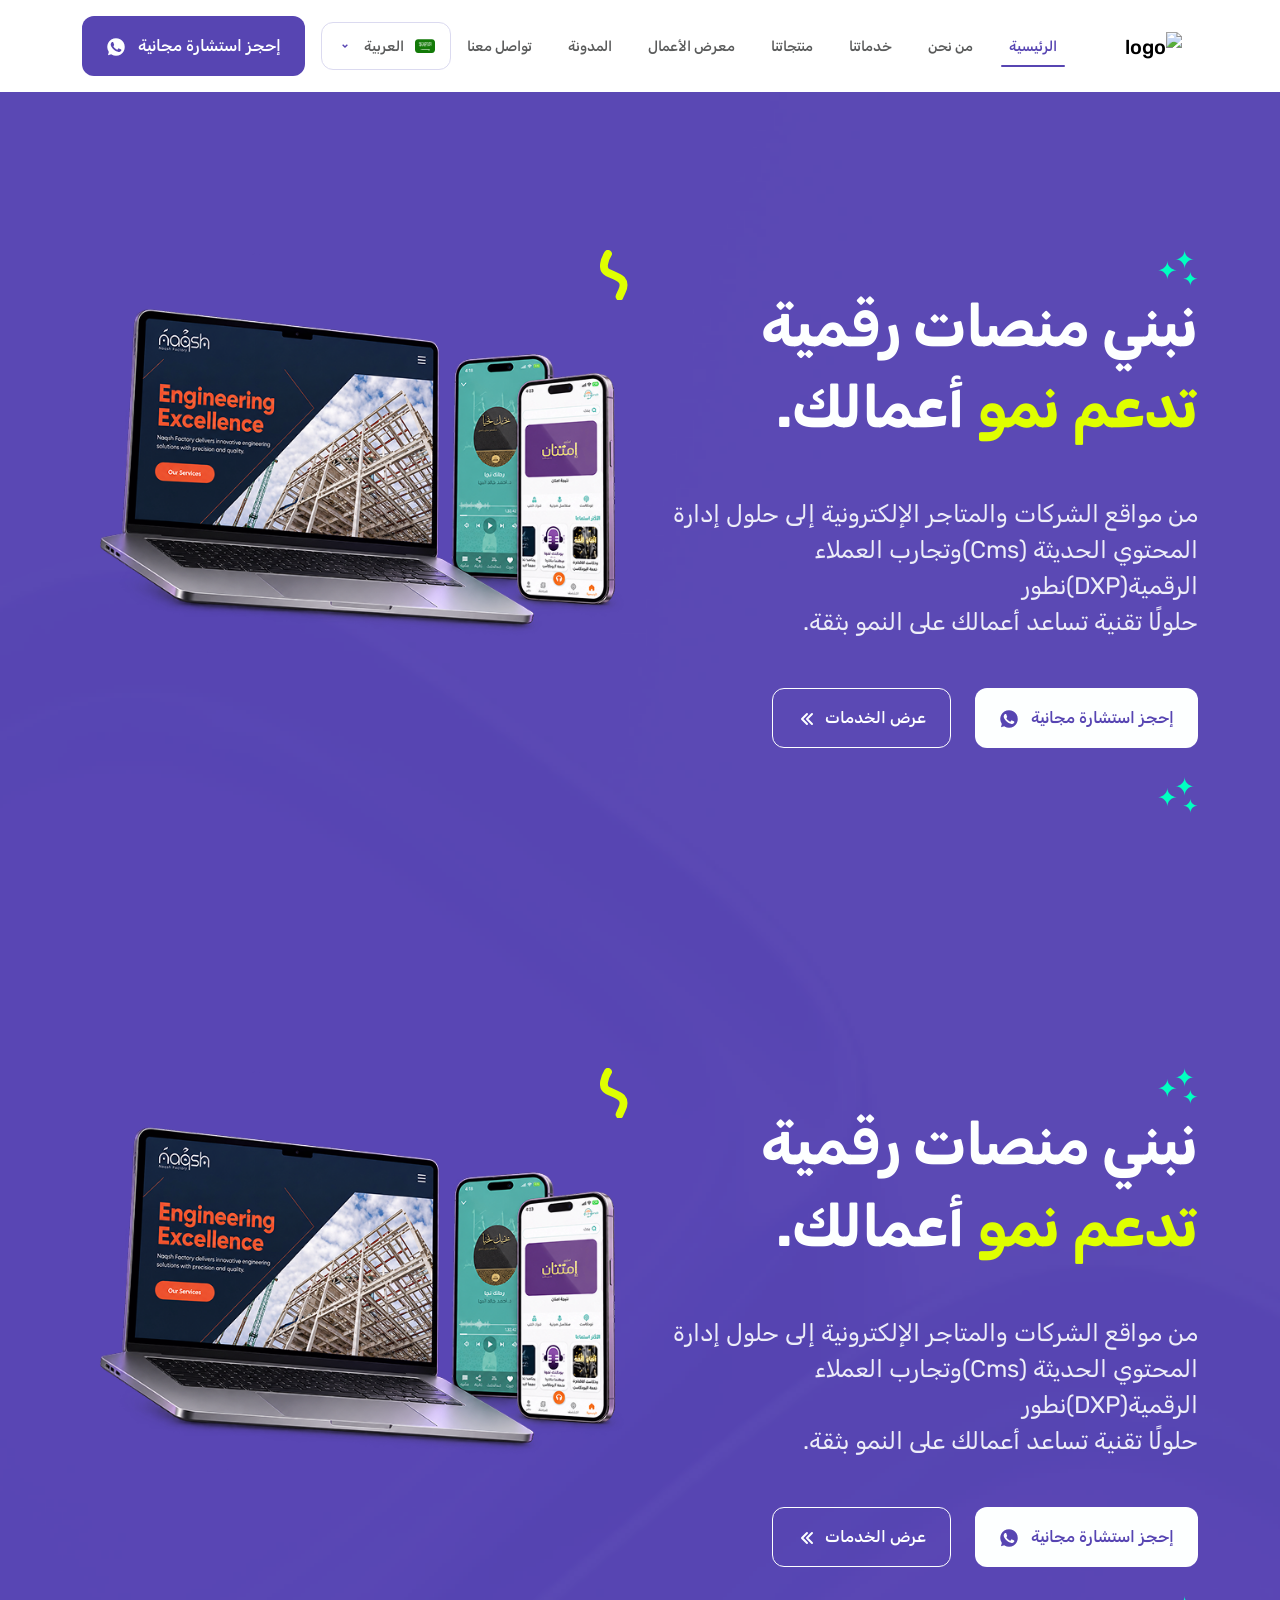
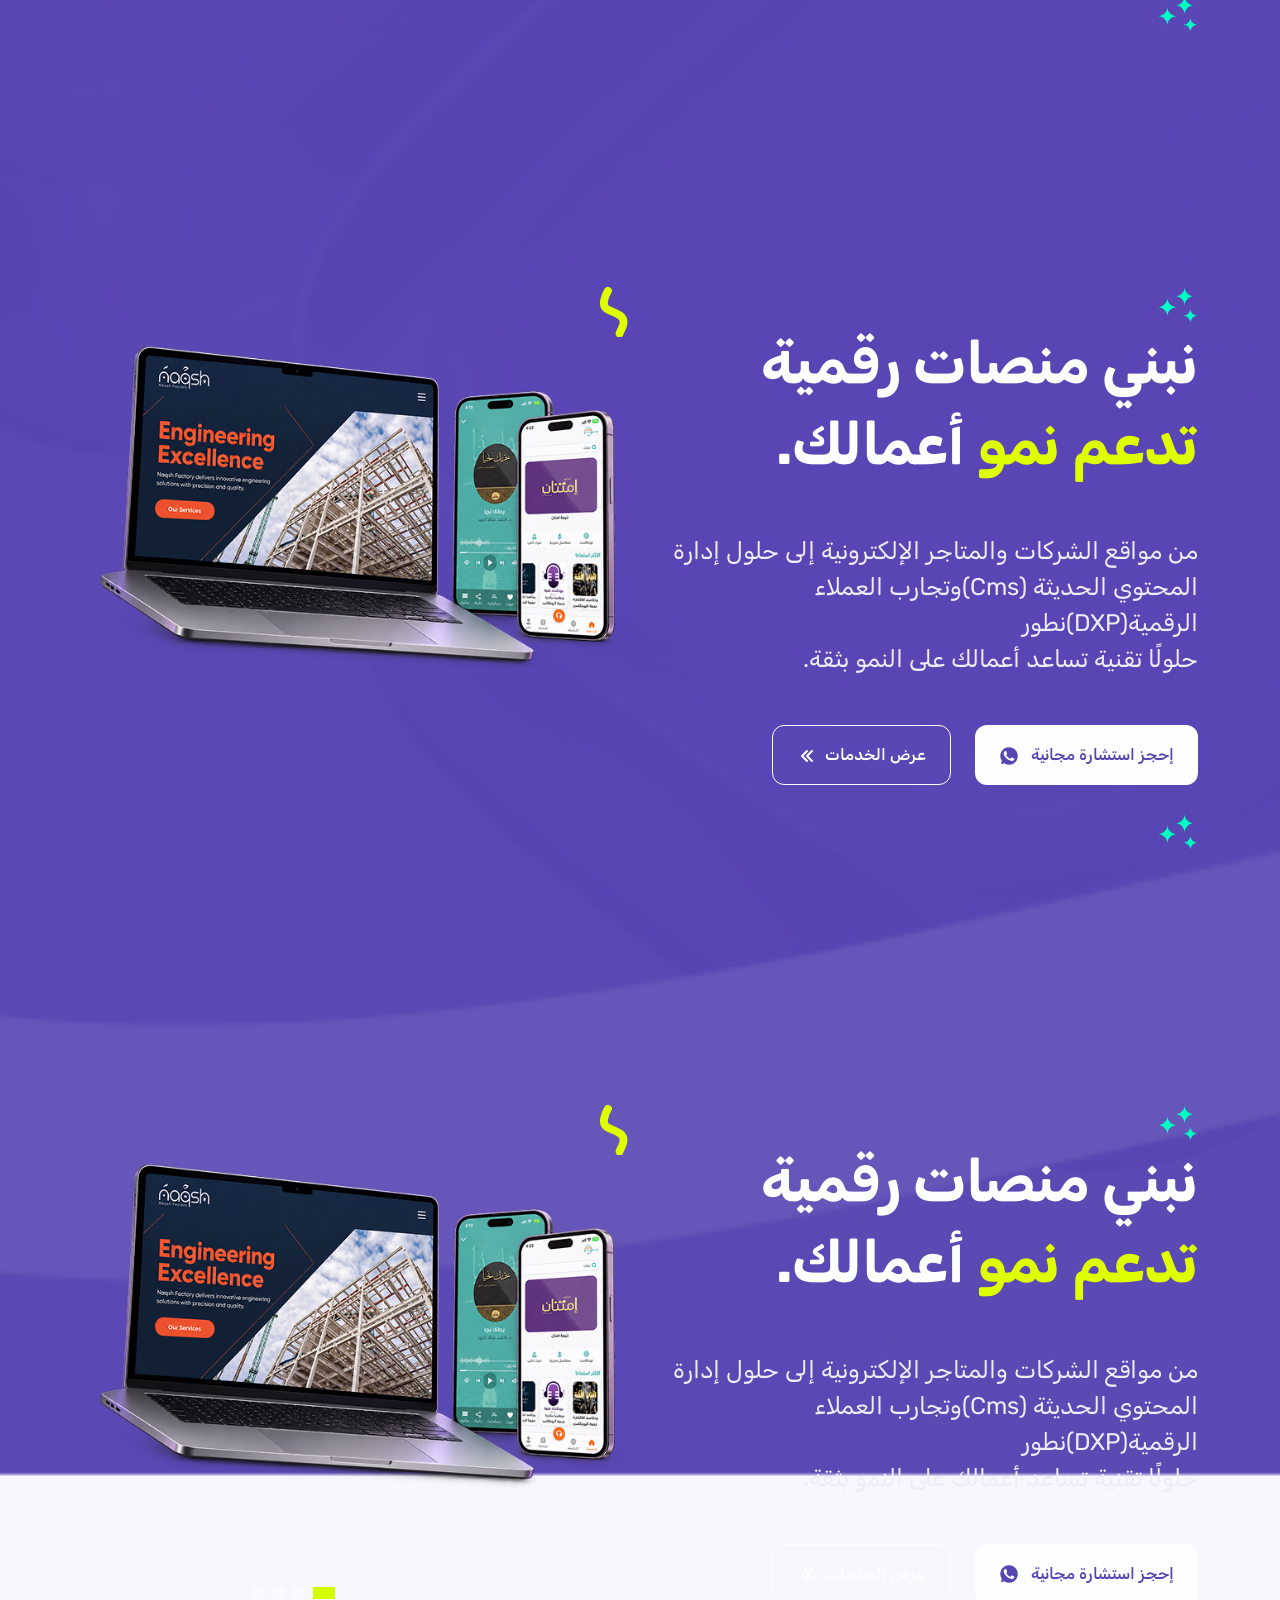
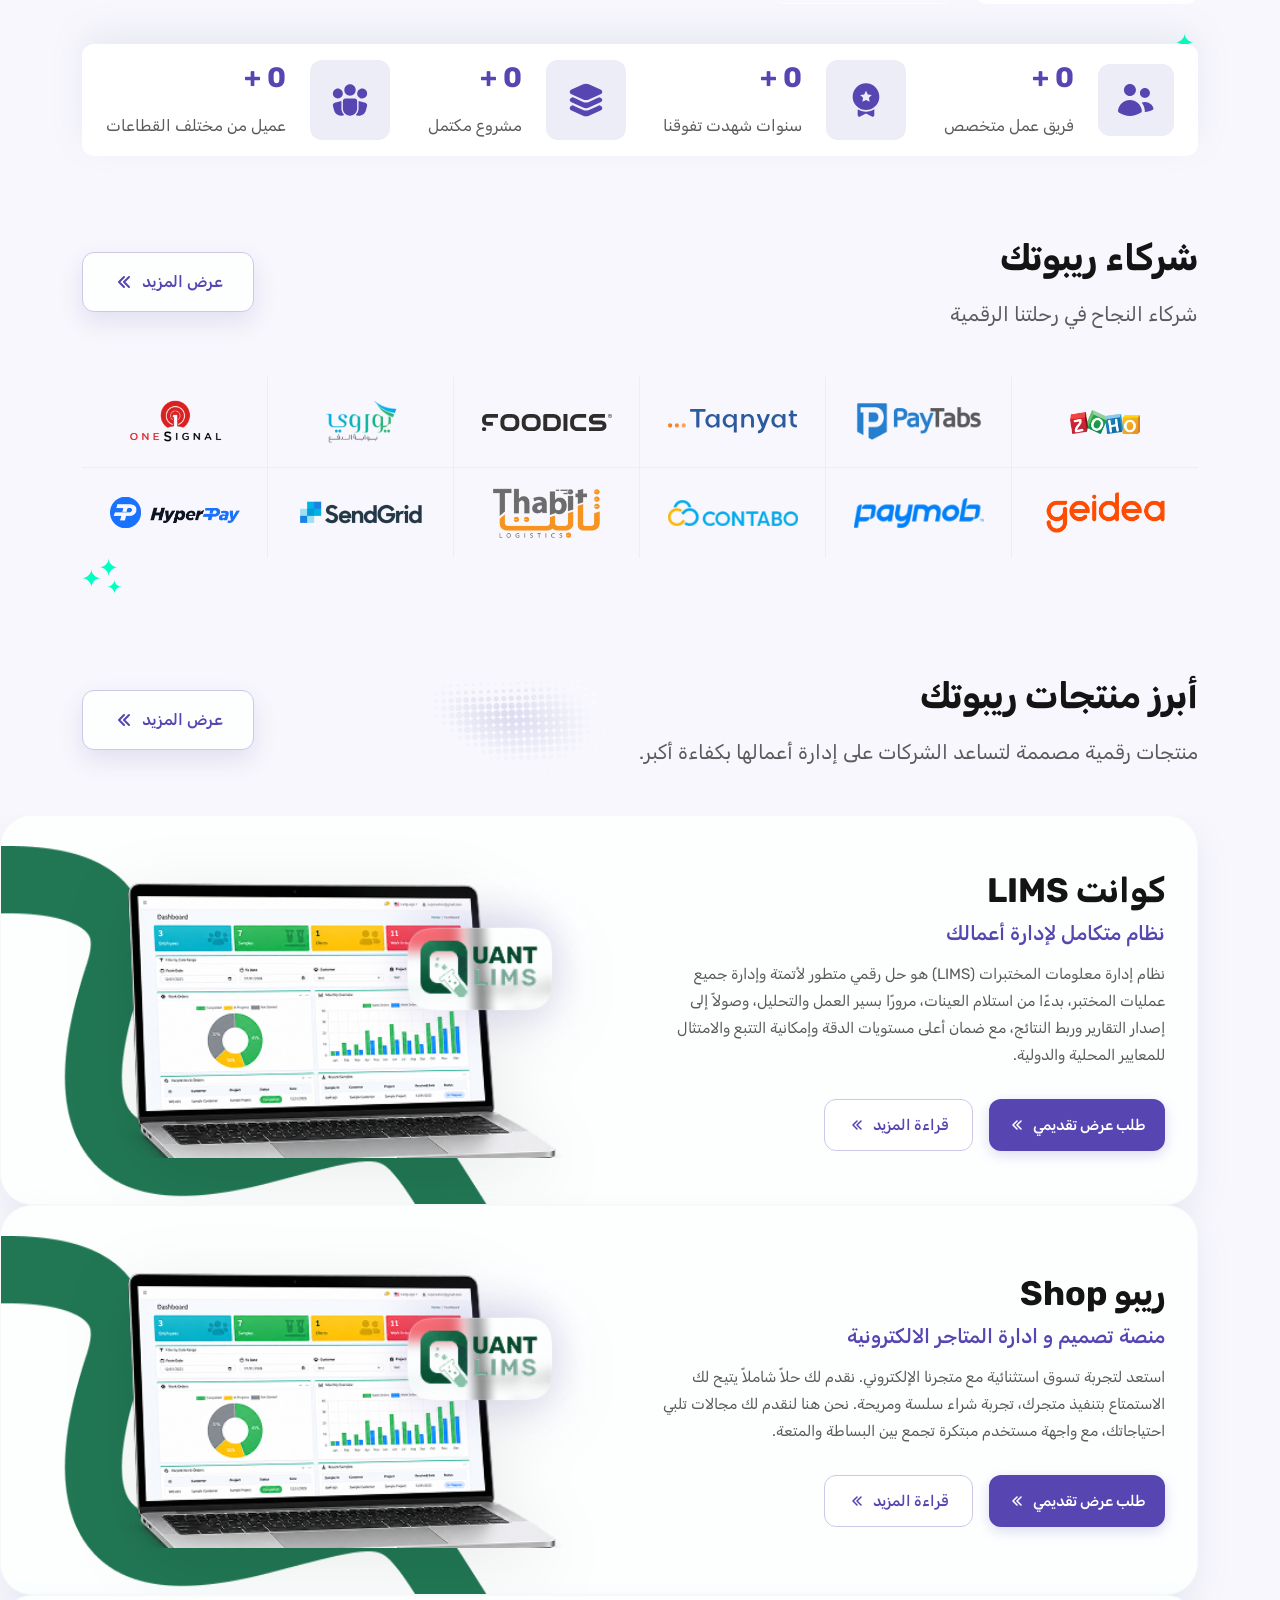
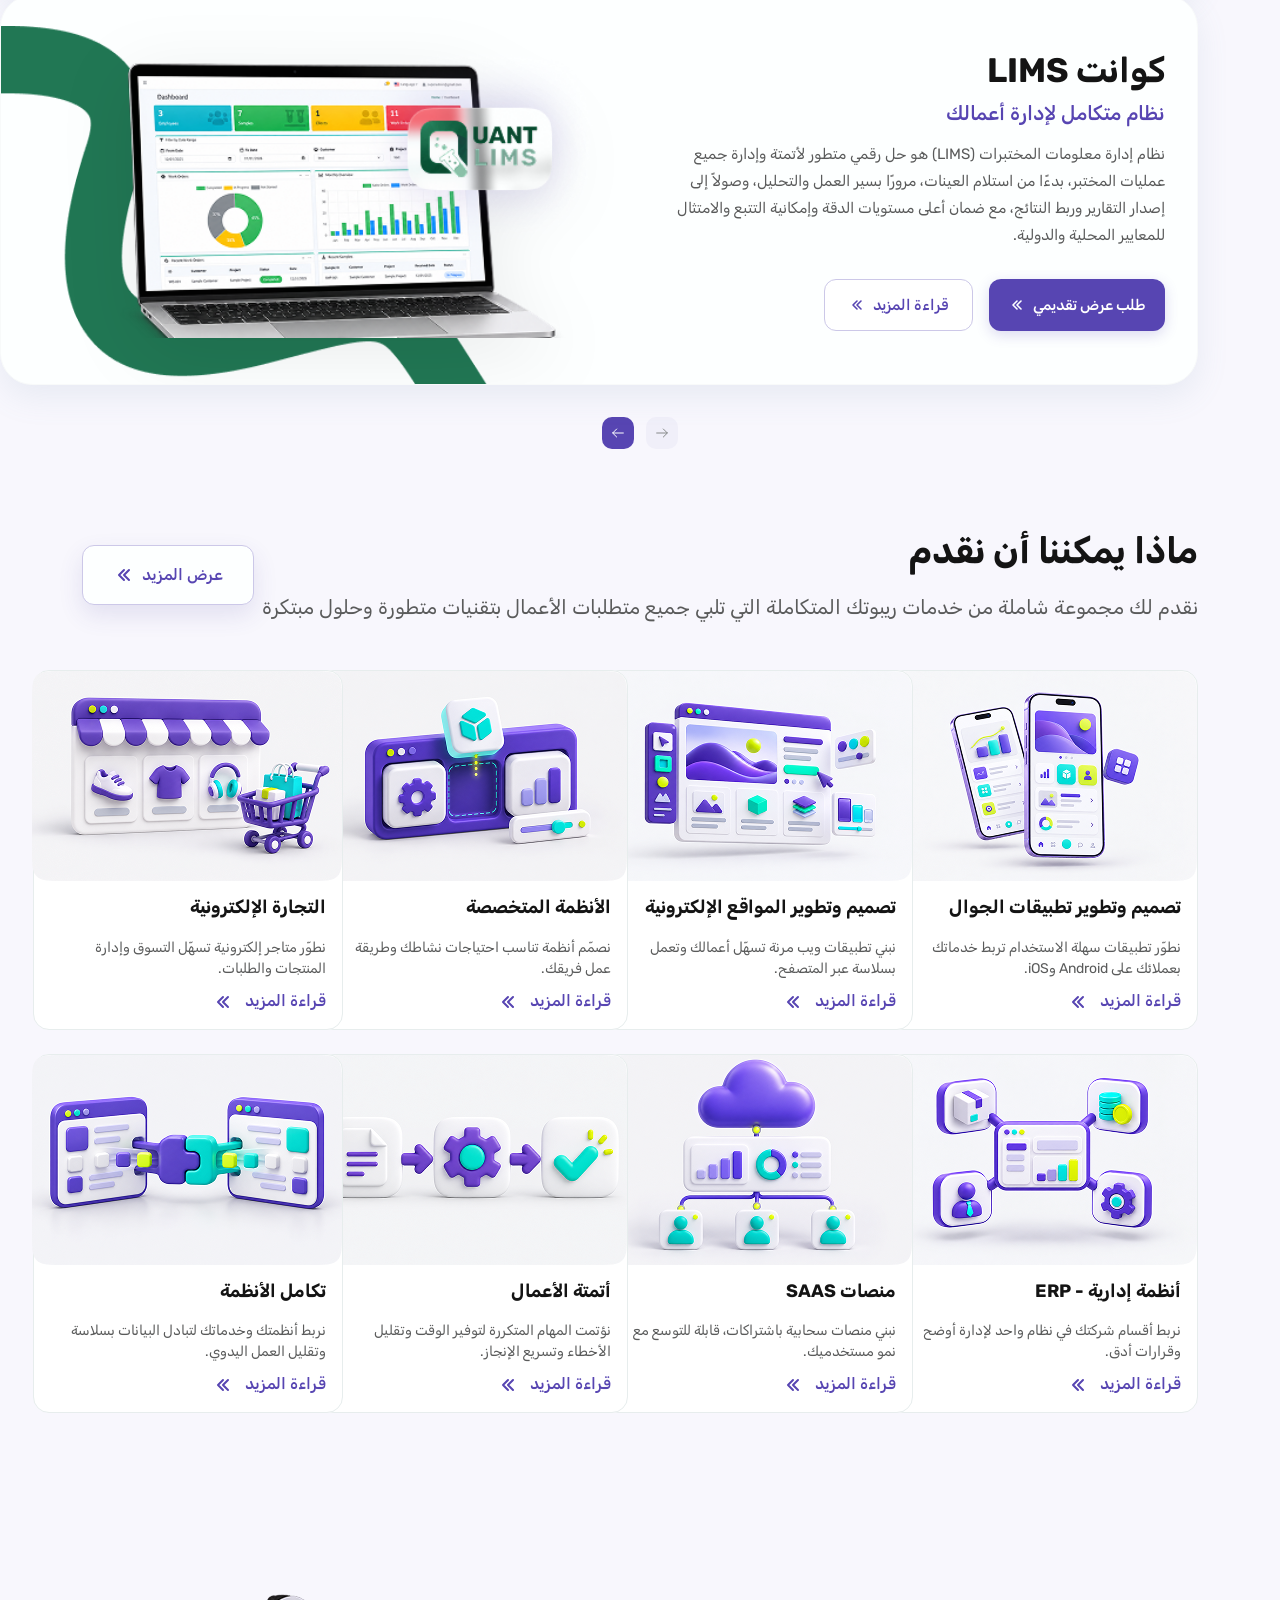
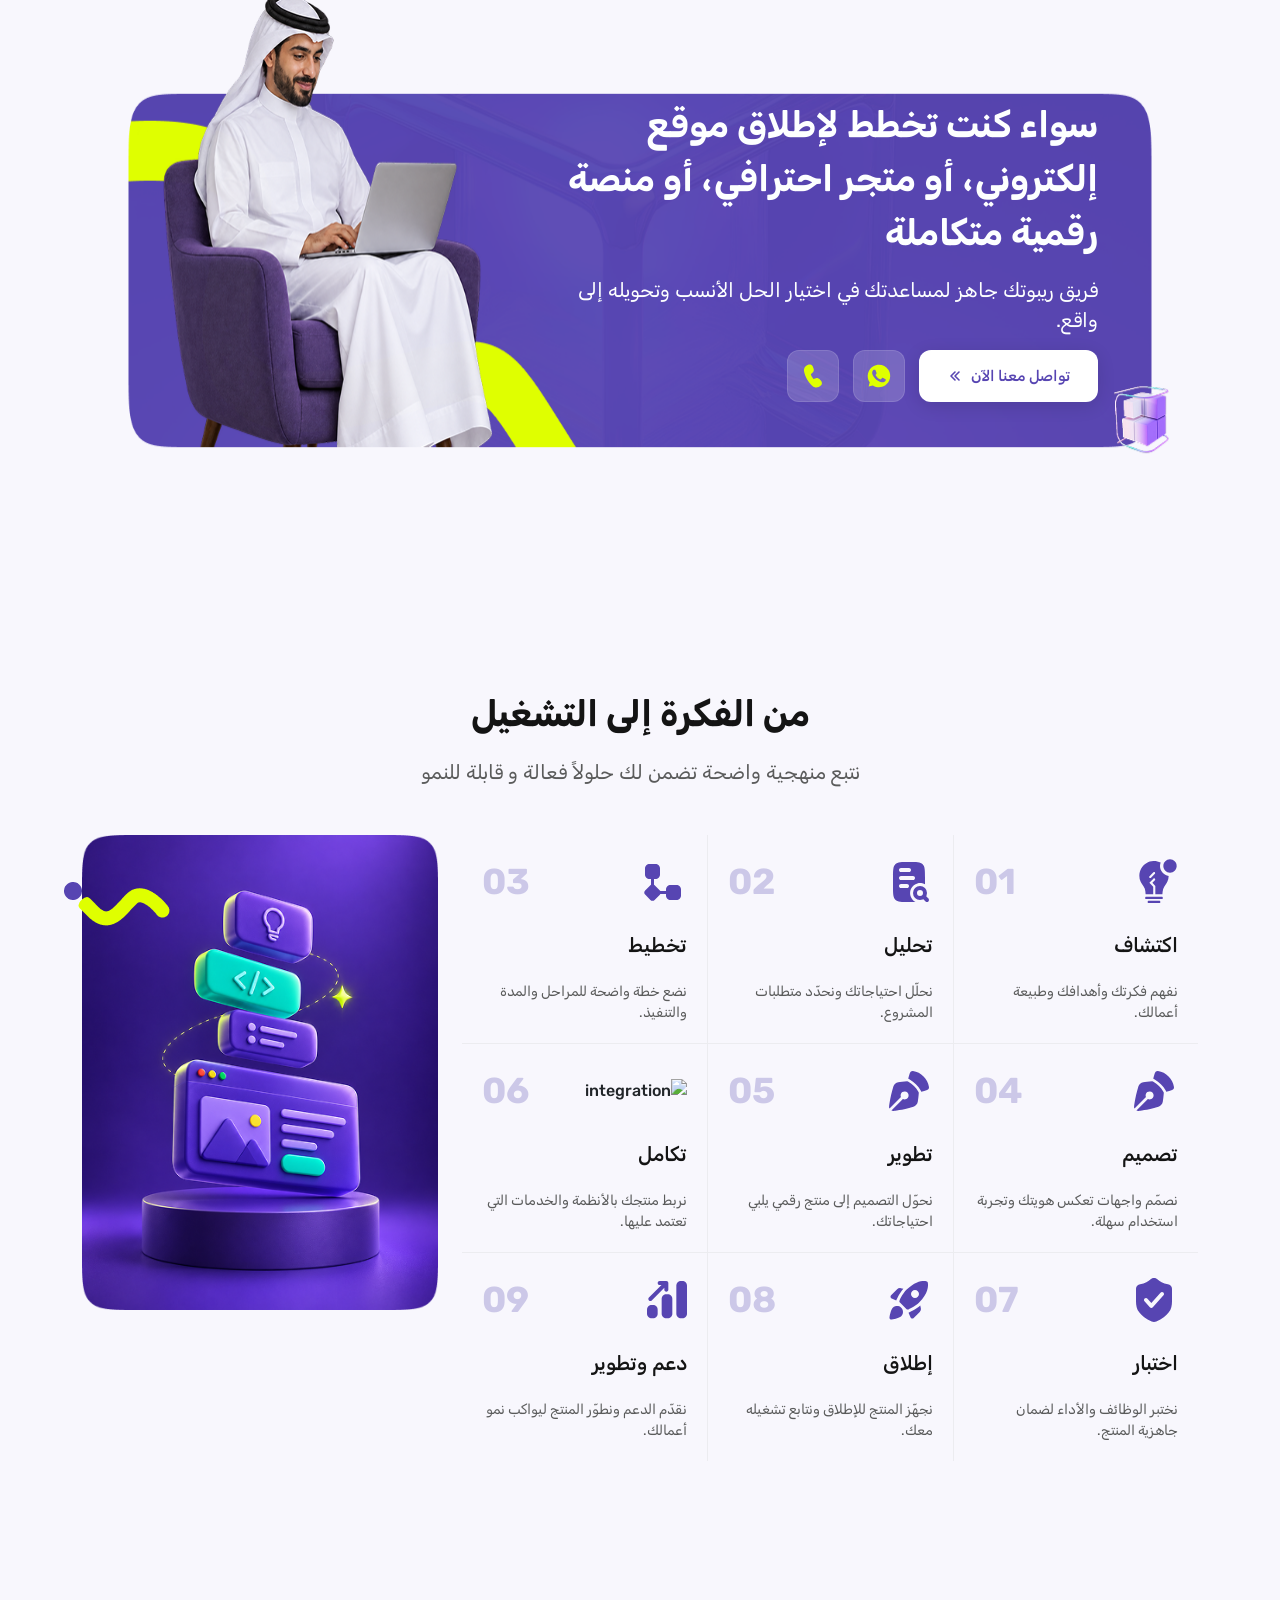
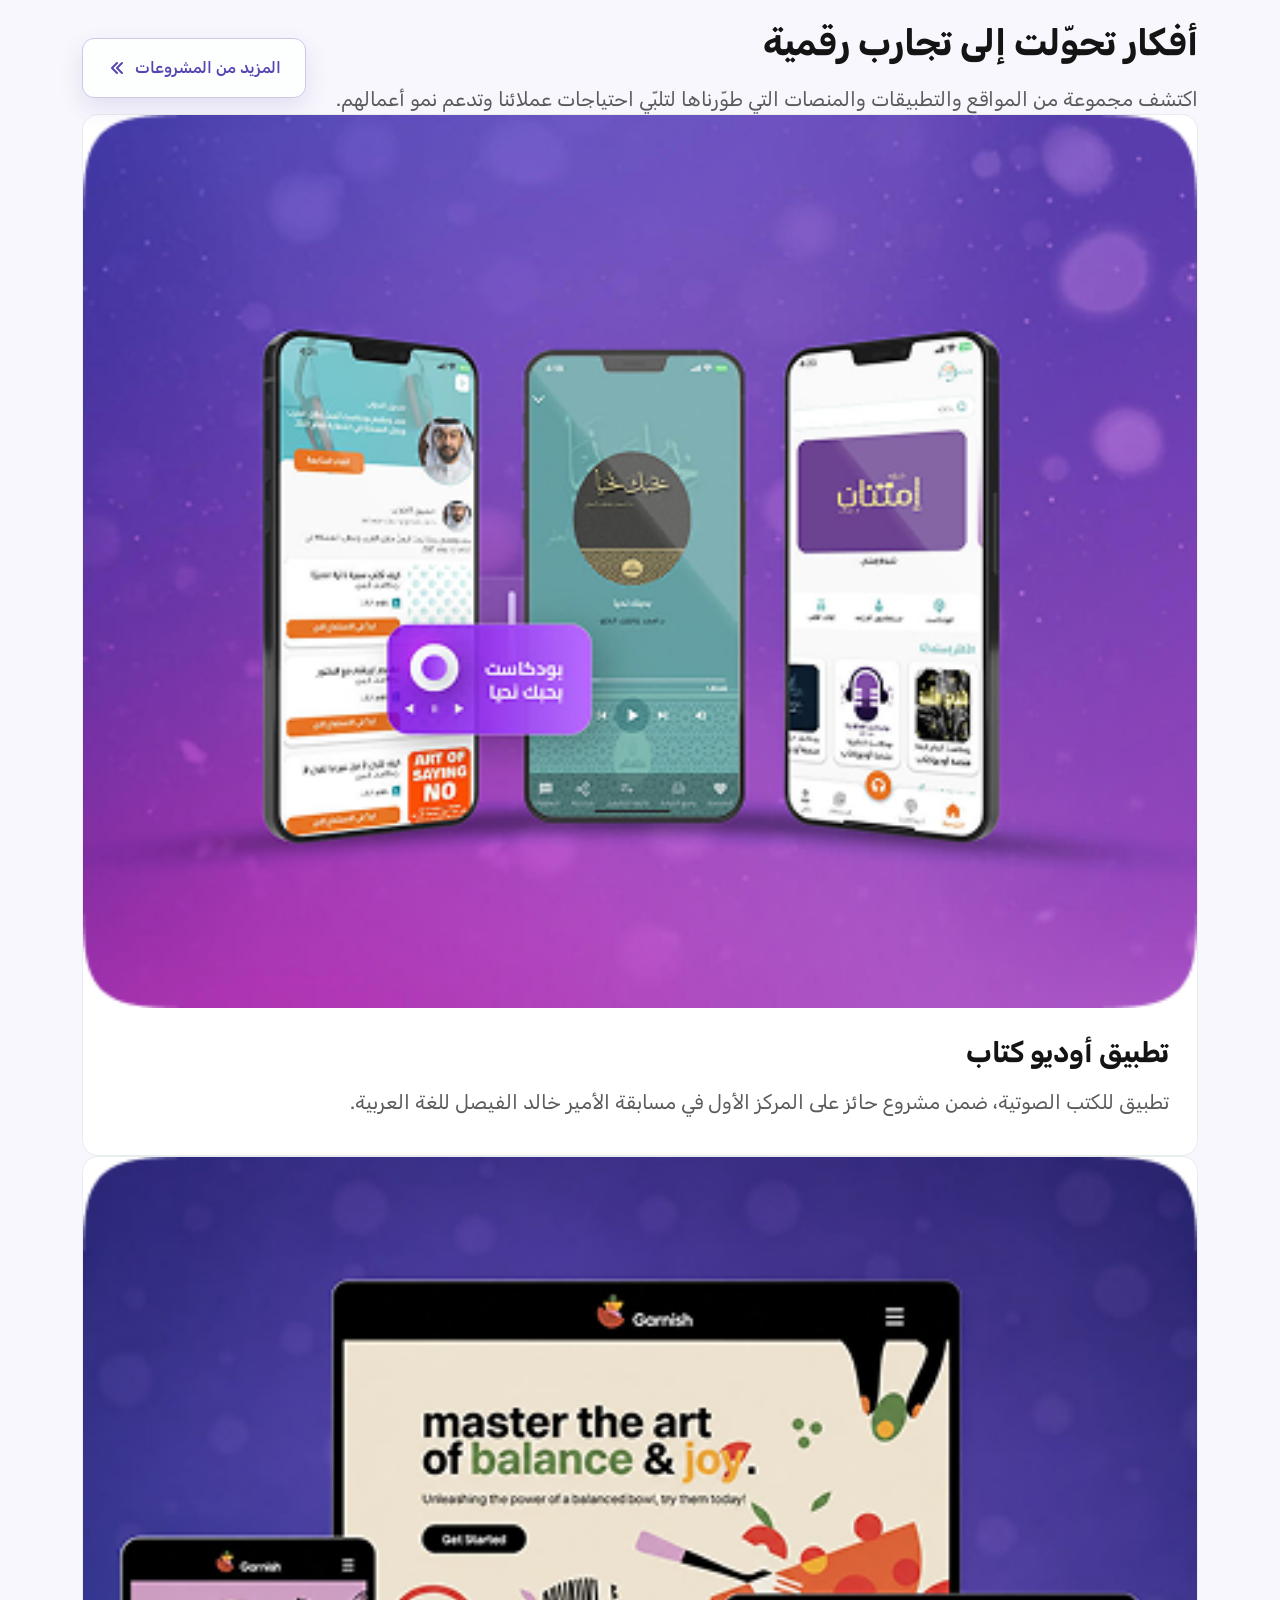
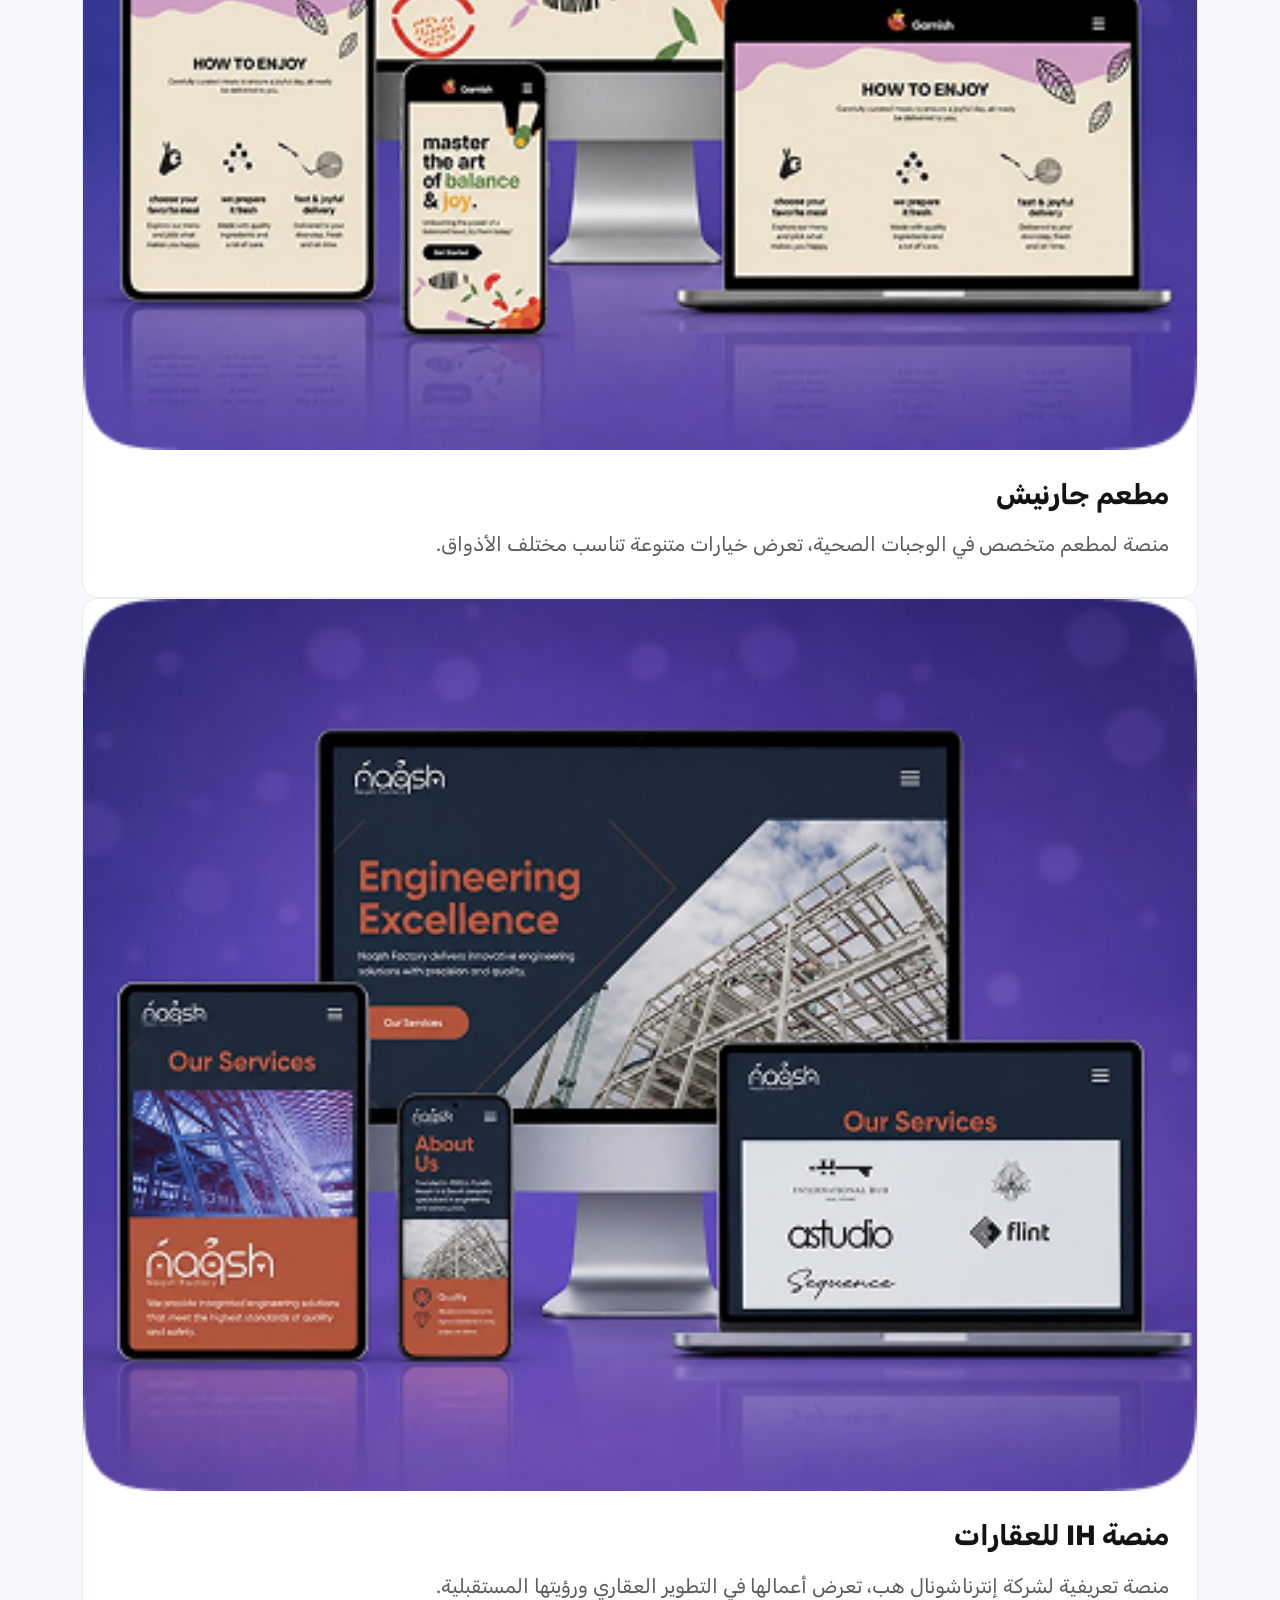
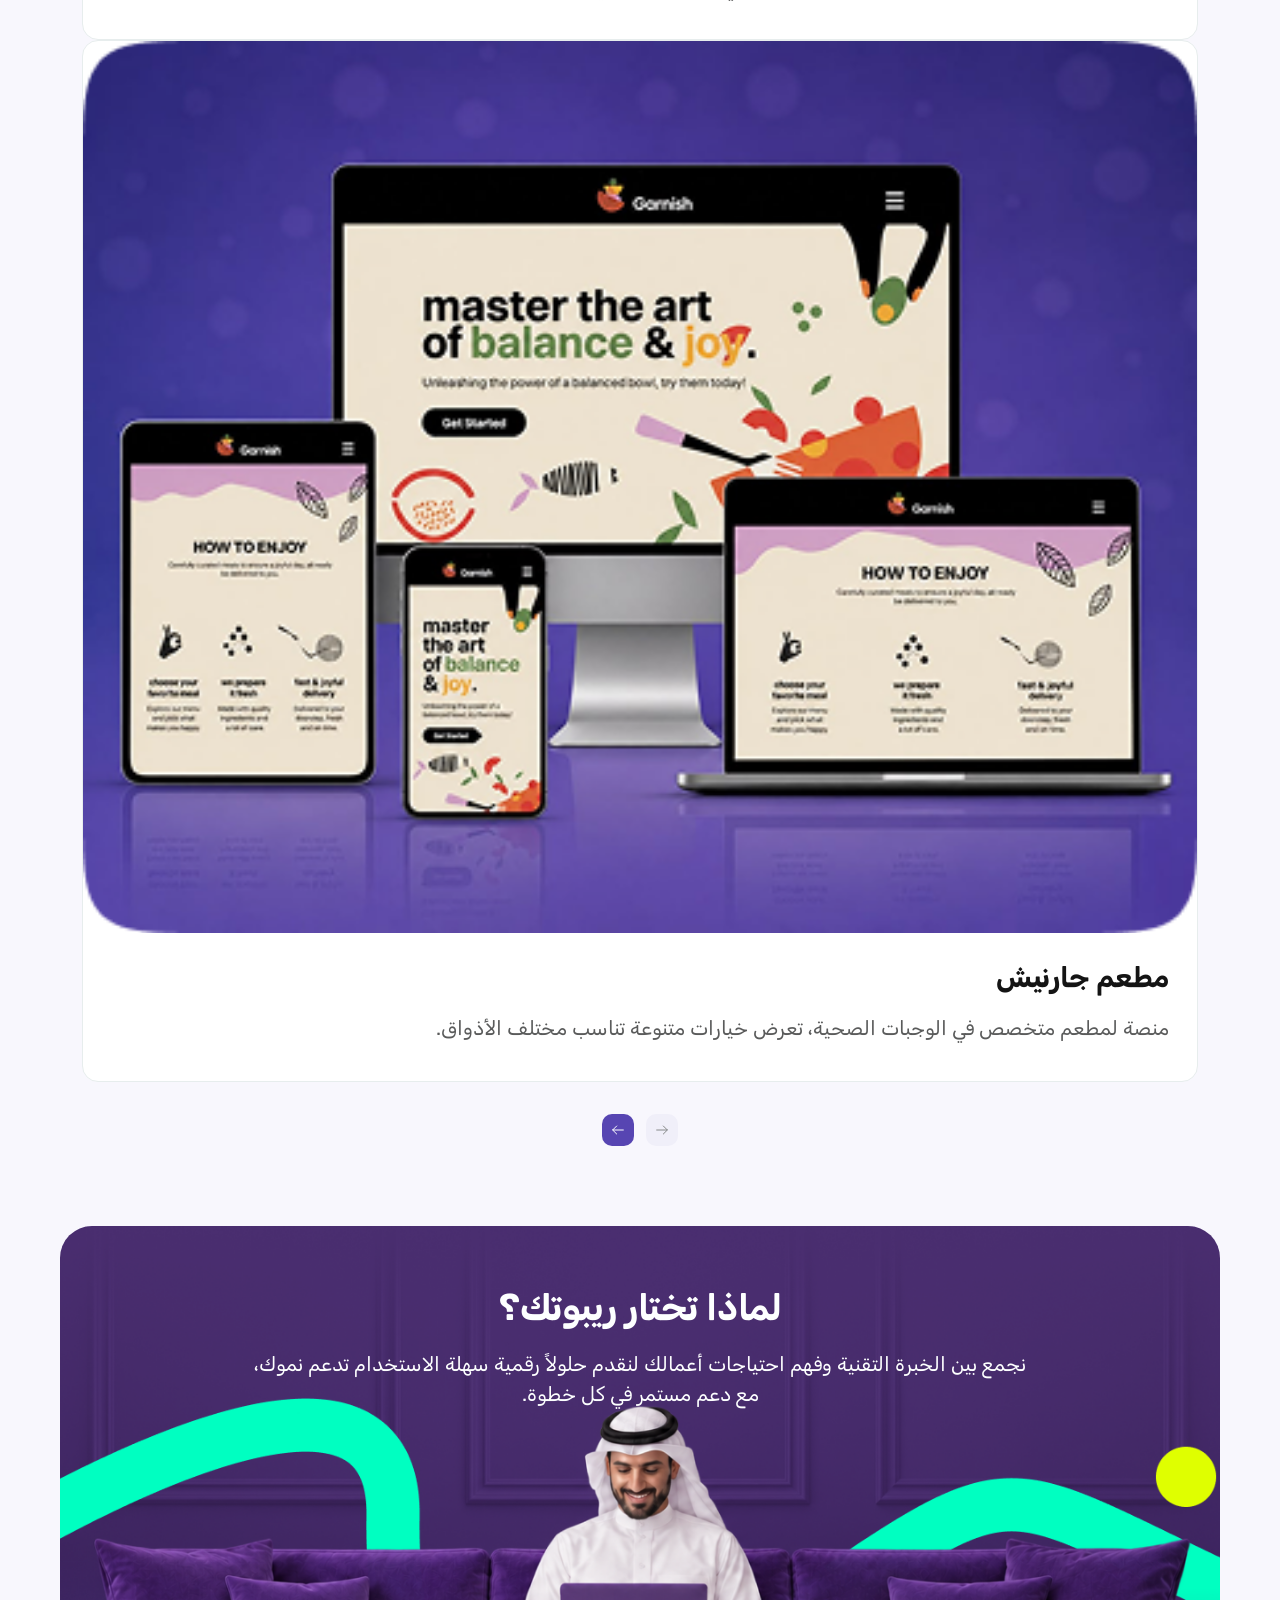
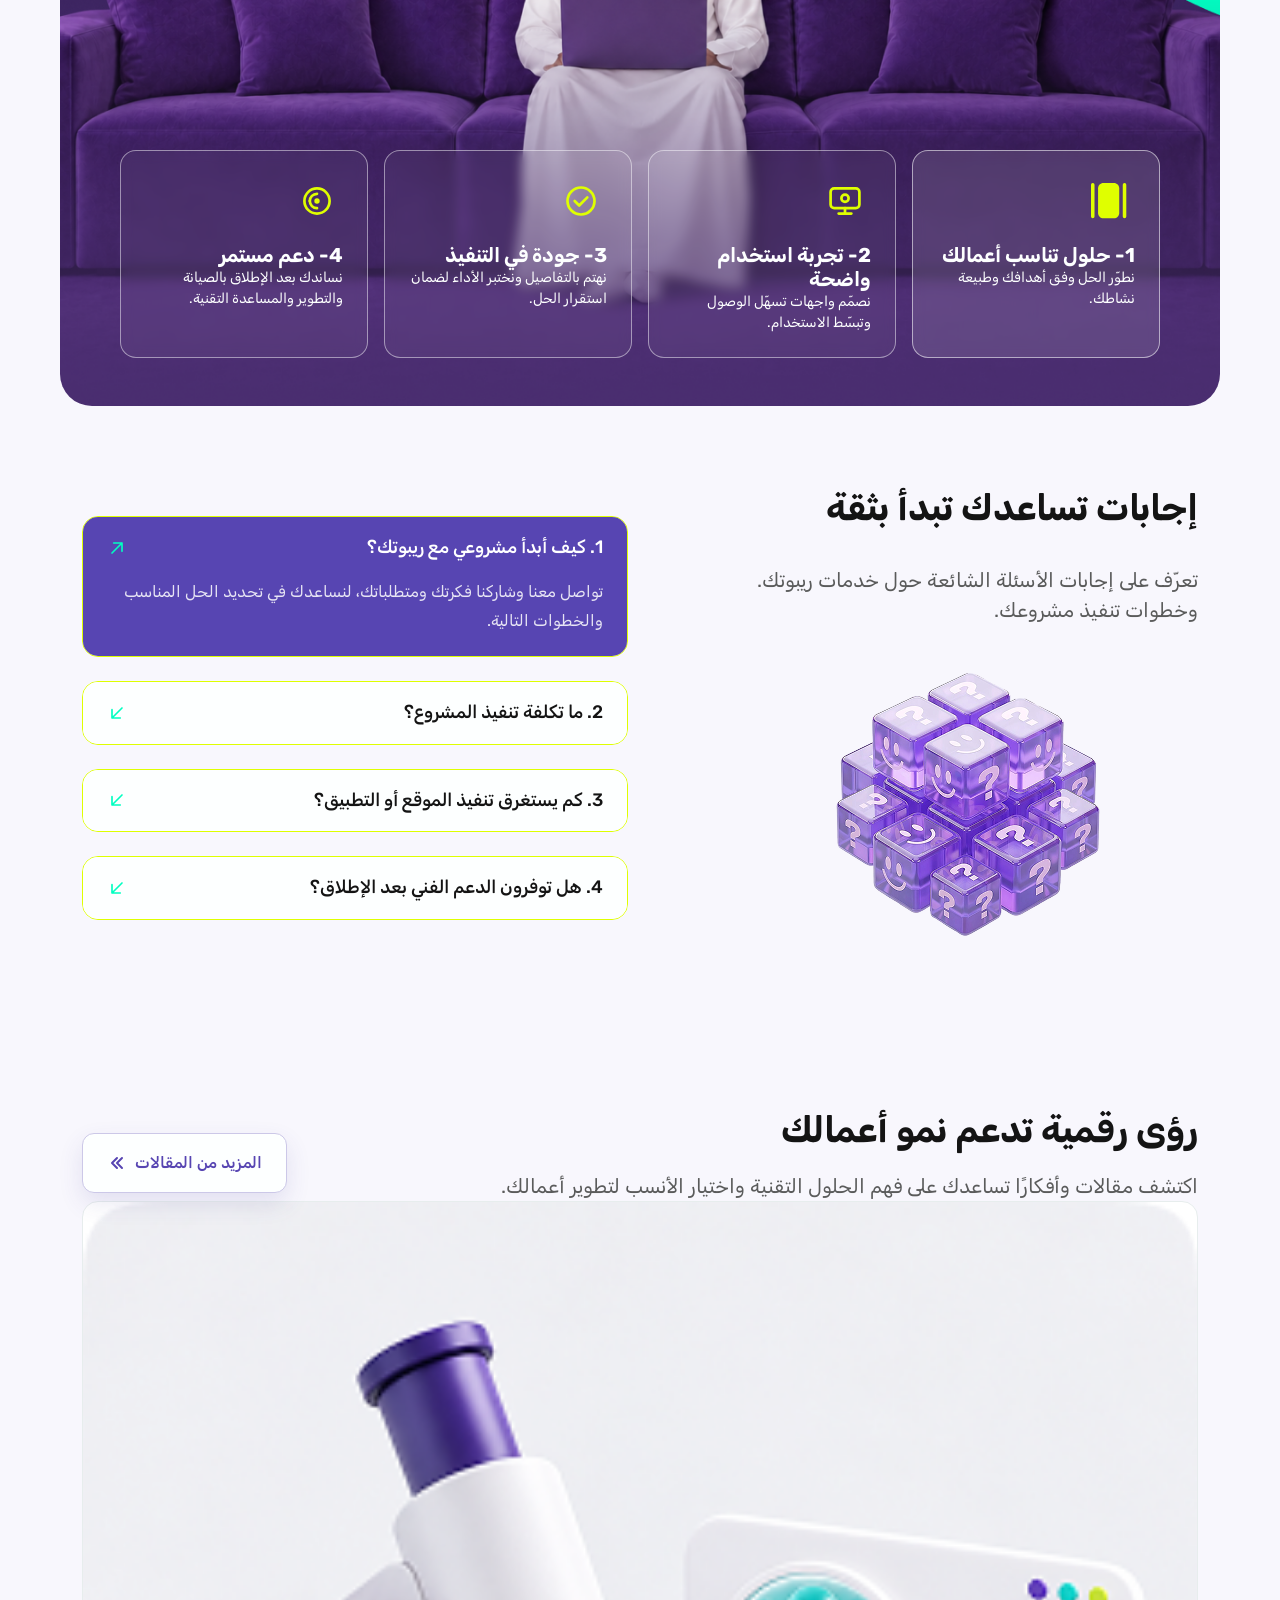
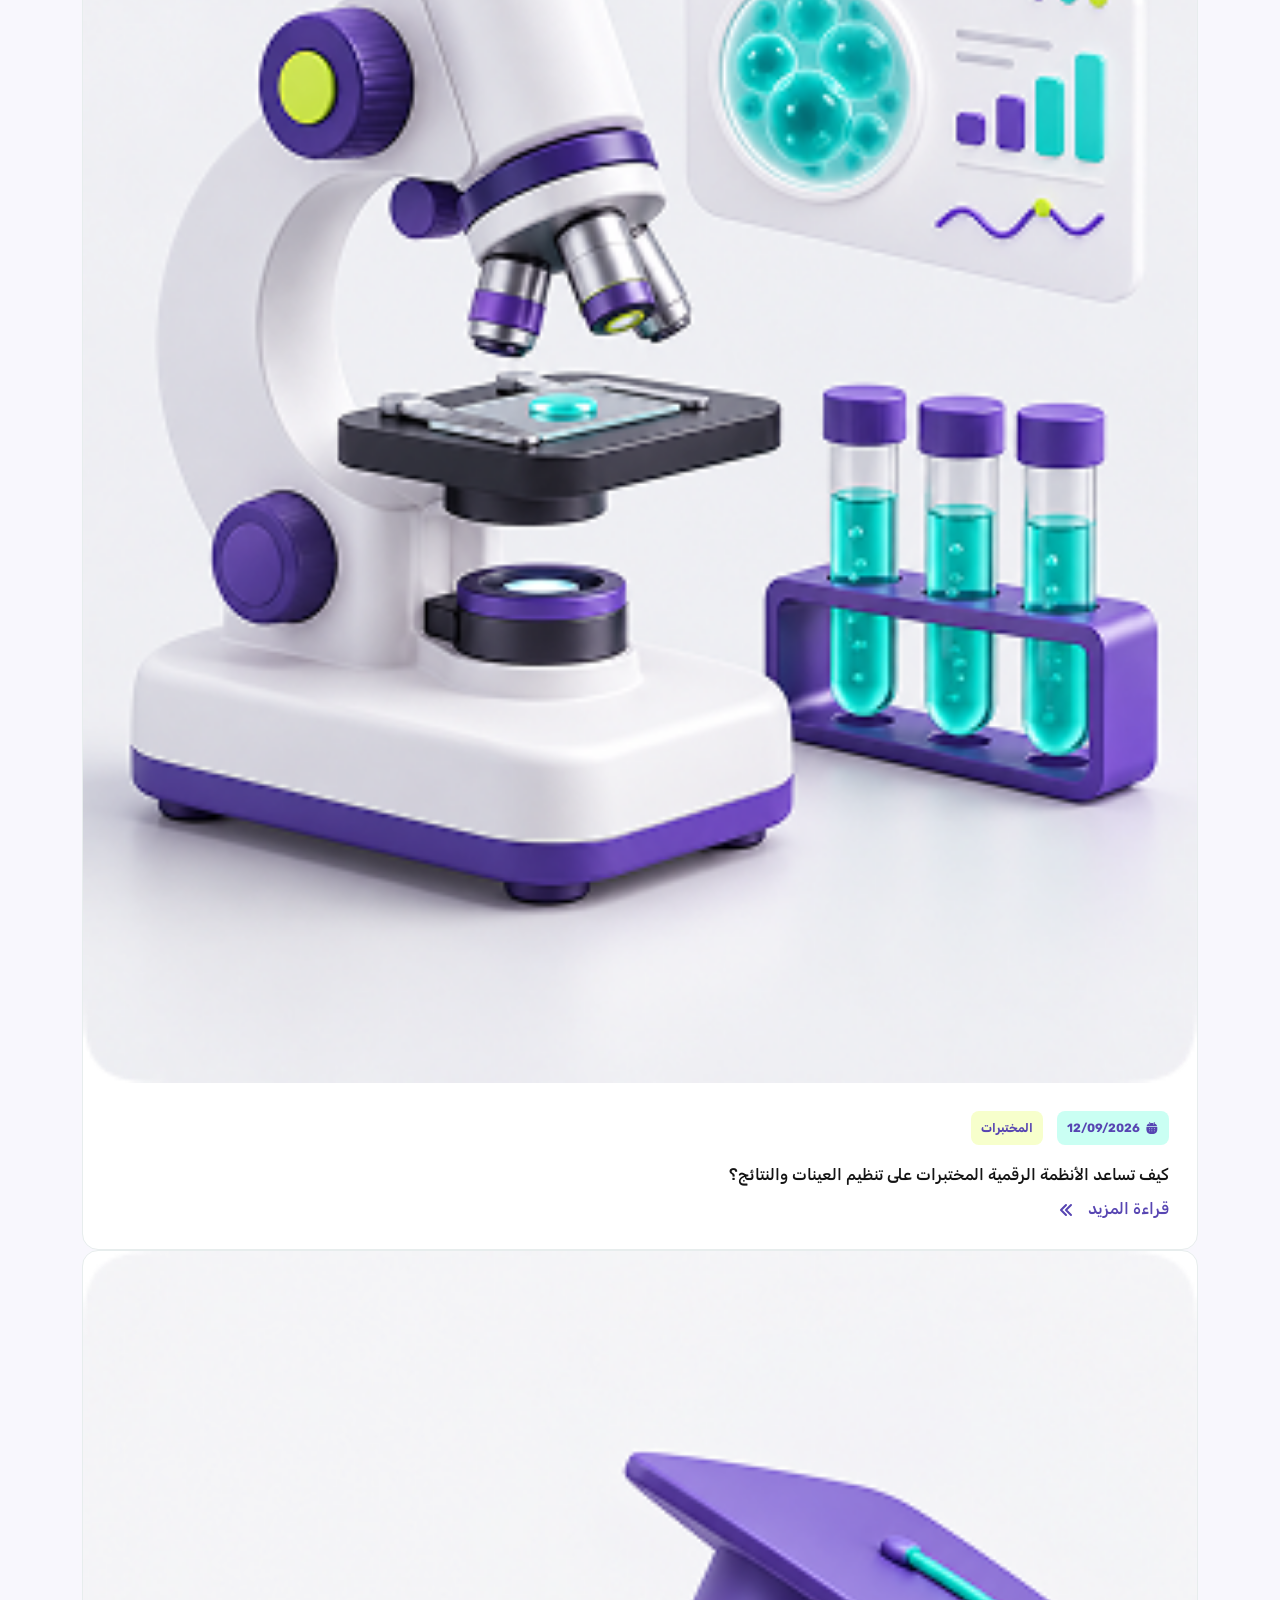
==== commit 43a55123: ".about" ====
--- a/index.html
+++ b/index.html
@@ -32,10 +32,10 @@
                 <ul class="navbar-nav me-auto mb-2 mb-lg-0">
                     <li class="nav-item">
                         <a class="nav-link active fw-medium fs-14 text-secound" aria-current="page"
-                            href="#">الرئيسية</a>
+                            href="index.html">الرئيسية</a>
                     </li>
                     <li class="nav-item">
-                        <a class="nav-link fw-medium fs-14 text-secound" href="#">من نحن</a>
+                        <a class="nav-link fw-medium fs-14 text-secound" href="about.html">من نحن</a>
                     </li>
                     <li class="nav-item">
                         <a class="nav-link fw-medium fs-14 text-secound" href="#">خدماتنا</a>
@@ -1312,7 +1312,7 @@
                         <p class="fw-medium fs-14 text-info pt-28">روابط سريعة</p>
                         <ul class="footer-sociel">
                             <li class="pt-20">
-                                <a href="#" class="fw-medium fs-16 lh-150 text-white">من نحن</a>
+                                <a href="about.html" class="fw-medium fs-16 lh-150 text-white">من نحن</a>
                             </li>
                              <li class="pt-20">
                                 <a href="#" class="fw-medium fs-16 lh-150 text-white">خدماتنا</a>
--- a/css/style.css
+++ b/css/style.css
@@ -48,6 +48,7 @@
   --border-blue: 1px solid #CCC8E8;
   --border-card: 1px solid #f8fafa;
   --border-side: 1px solid #E7EDED;
+  --border-form: 1px solid #DBDAF0;
   --font-12: 12px;
   --font-14: 14px;
   --font-16: 16px;
@@ -84,7 +85,7 @@
   background-color: #F8F7FD;
   direction: rtl;
   margin: 0;
-  padding: 0;
+ padding-top: 90px;
 }
 
 a {
@@ -98,6 +99,7 @@
 p,
 h2 {
   margin: 0;
+  /* line-height: 0px !important; */
 }
 
 ul {
@@ -178,6 +180,9 @@
 .border-side{
   border: var(--border-side) !important;
 }
+.border-form{
+  border: var(--border-form) !important;
+}
 /*========================
         font-size
   ========================*/
@@ -263,6 +268,9 @@
 .pt-55{
   padding-top: 55px;
 }
+.pt-95{
+  padding-top: 95px;
+}
 .pl-40 {
   padding-left: 40px !important;
 }
@@ -300,9 +308,21 @@
 .h-60 {
   height: 60px !important;
 }
+.p-block-15{
+  padding-block: 15px !important;
+}
+.p-block-60{
+  padding-block: 60px;
+}
 .p-inline-10{
   padding-inline: 10px !important;
 }
+.p-inline-60{
+  padding-inline: 60px;
+}
+.p-inline-40{
+  padding-inline: 40px;
+}
 .p-inline-32 {
   padding-inline: 32px !important;
 }
@@ -328,11 +348,14 @@
   margin-block: 80px !important;
 }
 .p-block-80{
-  padding-block: 40px !important;
+  padding-block: 80px !important;
 }
 .p-block-160 {
   padding-block: 160px !important;
 }
+.pb-75{
+  padding-bottom: 75px;
+}
 .mt-50{
   margin-top: 50px;
 }
@@ -366,6 +389,15 @@
 }
 .h-210{
   height: 210px !important;
+}
+.w-384{
+  max-width: 384px !important;
+}
+.mb-24 {
+  margin-bottom: 24px;
+}
+.mb-36 {
+  margin-bottom: 36px;
 }
 /*========================
         hover
@@ -631,7 +663,7 @@
 /*========================
         partners
   ========================*/
- .show {
+ /* .show {
     position: relative;
     width: fit-content;
      transition: all 0.25s ease;
@@ -639,7 +671,7 @@
 .show:hover{
     transform: translateY(-2px);
     color: var(--primary-color) !important;
-}
+} */
 .show-bg {
     position: absolute;
     width: 200px;
@@ -1451,7 +1483,7 @@
     overflow: hidden; */
 
 
-     width: 100%;
+    width: 100%;
     min-height: 574px;
     background-image: url('../img/background/footerback-bg.png');
     background-repeat: no-repeat;
@@ -1492,6 +1524,7 @@
     height: 40px;
     background: rgba(255, 255, 255, 0.15);
     transition: all 0.25s ease;
+    border-radius: 5px;
 }
 .bg-social:hover {
     background-color: #F8F7FD;
@@ -1547,6 +1580,214 @@
 .footer .location{
   cursor: pointer;
 }
+/* =====================================
+          about 
+===================================== */
+.about{
+  background: url(../img/background/about-bg.png) center center / cover no-repeat;
+  background-position: center left;
+    width: 100%;
+    height: 300px;
+     position: relative;
+    overflow: hidden;
+}
+.about-content {
+    gap: 15px;
+}
+
+
+.image-squares {
+    position: absolute;
+    bottom: 0;
+    left: 10%;
+    z-index: 1;
+}
+
+.image-squares img {
+    display: block;
+    width: 145px;
+    max-width: 100%;
+    height: auto;
+}
+/* .squares{
+  display: flex;
+  justify-content: left;
+} */
+/* =====================================
+          goals
+===================================== */
+.goals{
+  text-align: center;
+  justify-content: center;
+  display: flex;
+}
+.goals .card img{
+  width: 120px;
+  height: 120px;
+}
+.goals-wrapper {
+    position: relative;
+    text-align: center;
+    justify-content: center;
+    display: flex;
+    flex-direction: column;
+    padding-inline: 20px;
+}
+
+.goals-bg {
+    width: 100%;
+    height: 240px;
+    object-fit: cover;
+    display: block;
+}
+
+.goals-row {
+    margin-top: -19%;
+}
+
+.goals-row .card {
+    width: 100%;
+    height: 100%;
+    border-radius: 32px;
+    padding: 32px 24px;
+    box-shadow: 0px 12px 32px rgba(112, 144, 176, 0.12);
+}
+
+.goals-row .card-img-top {
+    width: 80px;
+    height: 80px;
+    object-fit: contain;
+}
+
+.goals-row .card-body {
+    padding: 15px 0 0;
+}
+
+@media (max-width: 991px) {
+    .goals-bg {
+        height: 200px;
+    }
+
+    .goals-row {
+        margin-top: -100px;
+        row-gap: 20px;
+    }
+}
+
+@media (max-width: 767px) {
+    .goals-bg {
+        height: 160px;
+    }
+
+    .goals-row {
+        margin-top: -70px;
+    }
+}
+
+/* =====================================
+             ask
+===================================== */
+
+/* Form */
+
+/* Fields */
+.form-field {
+    position: relative;
+    width: 100%;
+}
+
+.form-field .form-control {
+    width: 100%;
+    height: 60px;
+    border: 1px solid #DBDAF0;
+    border-radius: 9px;
+    background-color: #F8FAFA;
+    font-size: 13px;
+    padding: 10px 15px;
+    padding-left: 42px;
+    box-shadow: none;
+}
+
+/* .form-field .form-control:focus {
+    border-color: #5846B7;
+    background-color: #FFFFFF;
+} */
+
+.form-field .form-control::placeholder {
+    color: #777777;
+    opacity: 1;
+}
+
+/* Icons */
+.field-icon {
+    position: absolute;
+    left: 12px;
+    top: 50%;
+    transform: translateY(-50%);
+    color: #5846B7;
+    font-size: 14px;
+    pointer-events: none;
+}
+
+/* Phone */
+.phone-field .form-control {
+    padding-left: 85px;
+}
+
+.phone-code {
+    position: absolute;
+    left: 12px;
+    top: 50%;
+    transform: translateY(-50%);
+    display: flex;
+    align-items: center;
+    gap: 5px;
+    font-size: 12px;
+    color: #555555;
+}
+
+.phone-code img {
+    width: 15px;
+    height: 15px;
+    object-fit: contain;
+}
+
+/* Message */
+.message-field textarea.form-control {
+    min-height: 100px;
+    resize: vertical;
+    padding: 12px 15px;
+}
+
+/* Submit Button */
+.form-submit {
+    display: flex;
+    justify-content: flex-start;
+}
+
+.submit-btn {
+    display: flex;
+    align-items: center;
+    justify-content: center;
+    gap: 10px;
+    background-color: #5846B7;
+    color: #FFFFFF;
+    border: none;
+    border-radius: 12px;
+    padding: 16px 32px;
+    min-width: 100px;
+    height: 60px;
+    font-size: 13px;
+    font-weight: 500;
+    transition: 0.3s ease;
+    cursor: pointer;
+}
+
+.submit-btn:hover {
+    background-color: #45349F;
+    transform: translateY(-2px);
+}
+
 /* =====================================
           RESPONSIVE 
 ===================================== */
@@ -1710,3 +1951,149 @@
         border-bottom: none;
     }
 }
+/* @media screen and (min-width: 1600px) and (max-width: 1920px) {
+    .work {
+        box-shadow: 0px -12px 32px rgba(112, 144, 176, 0.12);
+        background: #FFFFFF;
+        border-radius: 12px;
+        padding: 16px 24px;
+        position: relative;
+        z-index: 8;
+        margin-top: -10% !important;
+    } */
+
+
+
+
+
+/* ==============================
+   Contact Section
+============================== */
+
+.contact-section {
+    padding-block: 80px;
+    overflow: hidden;
+}
+
+.contact-row {
+    --bs-gutter-x: 40px;
+}
+
+/* ==============================
+   Contact Image
+============================== */
+
+.contact-image-col {
+    min-height: 100%;
+}
+
+.contact-image {
+    width: 100%;
+    height: 100%;
+    min-height: 550px;
+    position: relative;
+    border-radius: 32px;
+}
+
+.contact-image > img:first-child {
+    width: 100%;
+    height: 100%;
+    position: absolute;
+    inset: 0;
+    border-radius: 32px;
+}
+.contact-decoration {
+      position: absolute;
+    width: 126px;
+    height: auto;
+    bottom: -40px;
+    inset-inline-start: -90px;
+    z-index: 2;
+}
+
+
+/* ==============================
+   Contact Form Card
+============================== */
+
+.contact-form-card {
+    background-color: #FDFFFF;
+    border-radius: 32px;
+    padding: 60px 40px;
+    box-shadow: 0px 12px 32px rgba(112, 144, 176, 0.12);
+}
+
+
+.required {
+    color: #CC2D30;
+    font-size: 14px;
+    position: absolute;
+    top: 50%;
+    transform: translateY(-50%);
+    inset-inline-start: 13%;
+}
+
+/* ==============================
+   Phone Input
+============================== */
+
+.phone-code {
+    display: flex;
+    align-items: center;
+    gap: 6px;
+    padding-right: 8px;
+    border-right: 1px solid #D7DCDC;
+    font-family: 'Rubik', sans-serif;
+    font-size: 14px;
+    font-weight: 500;
+    color: #5A5B5B;
+    white-space: nowrap;
+}
+
+/* ==============================
+   Responsive
+============================== */
+
+@media (max-width: 991px) {
+
+    .contact-image {
+        min-height: 400px;
+    }
+
+    .contact-form-card {
+        padding: 40px 30px;
+    }
+
+}
+
+@media (max-width: 767px) {
+
+    .contact-section {
+        padding-block: 40px;
+    }
+
+    .contact-row {
+        --bs-gutter-x: 0;
+    }
+
+    .contact-image {
+        min-height: 300px;
+    }
+
+    .contact-decoration {
+        width: 75px;
+        inset-inline-start: -10px;
+    }
+
+    .contact-form-card {
+        padding: 30px 20px;
+        border-radius: 24px;
+    }
+
+
+}
+
+
+
+
+    
